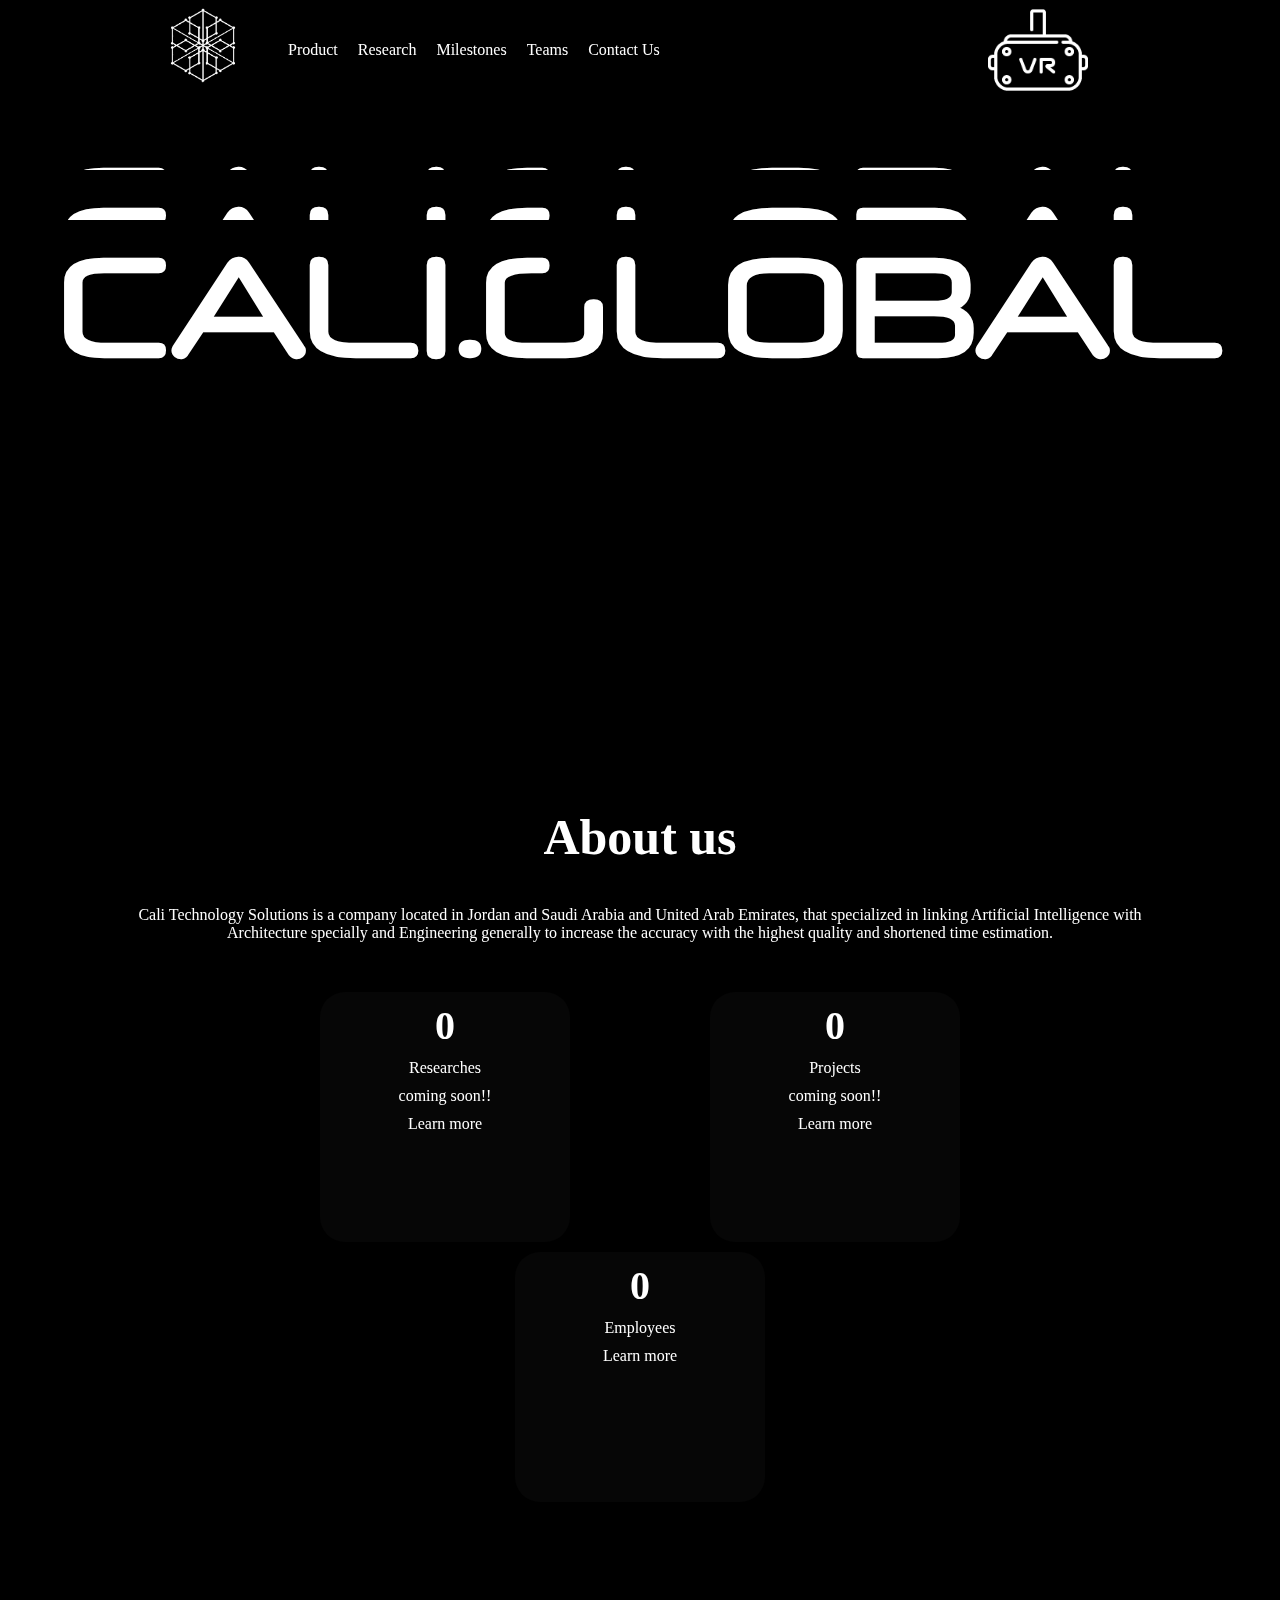
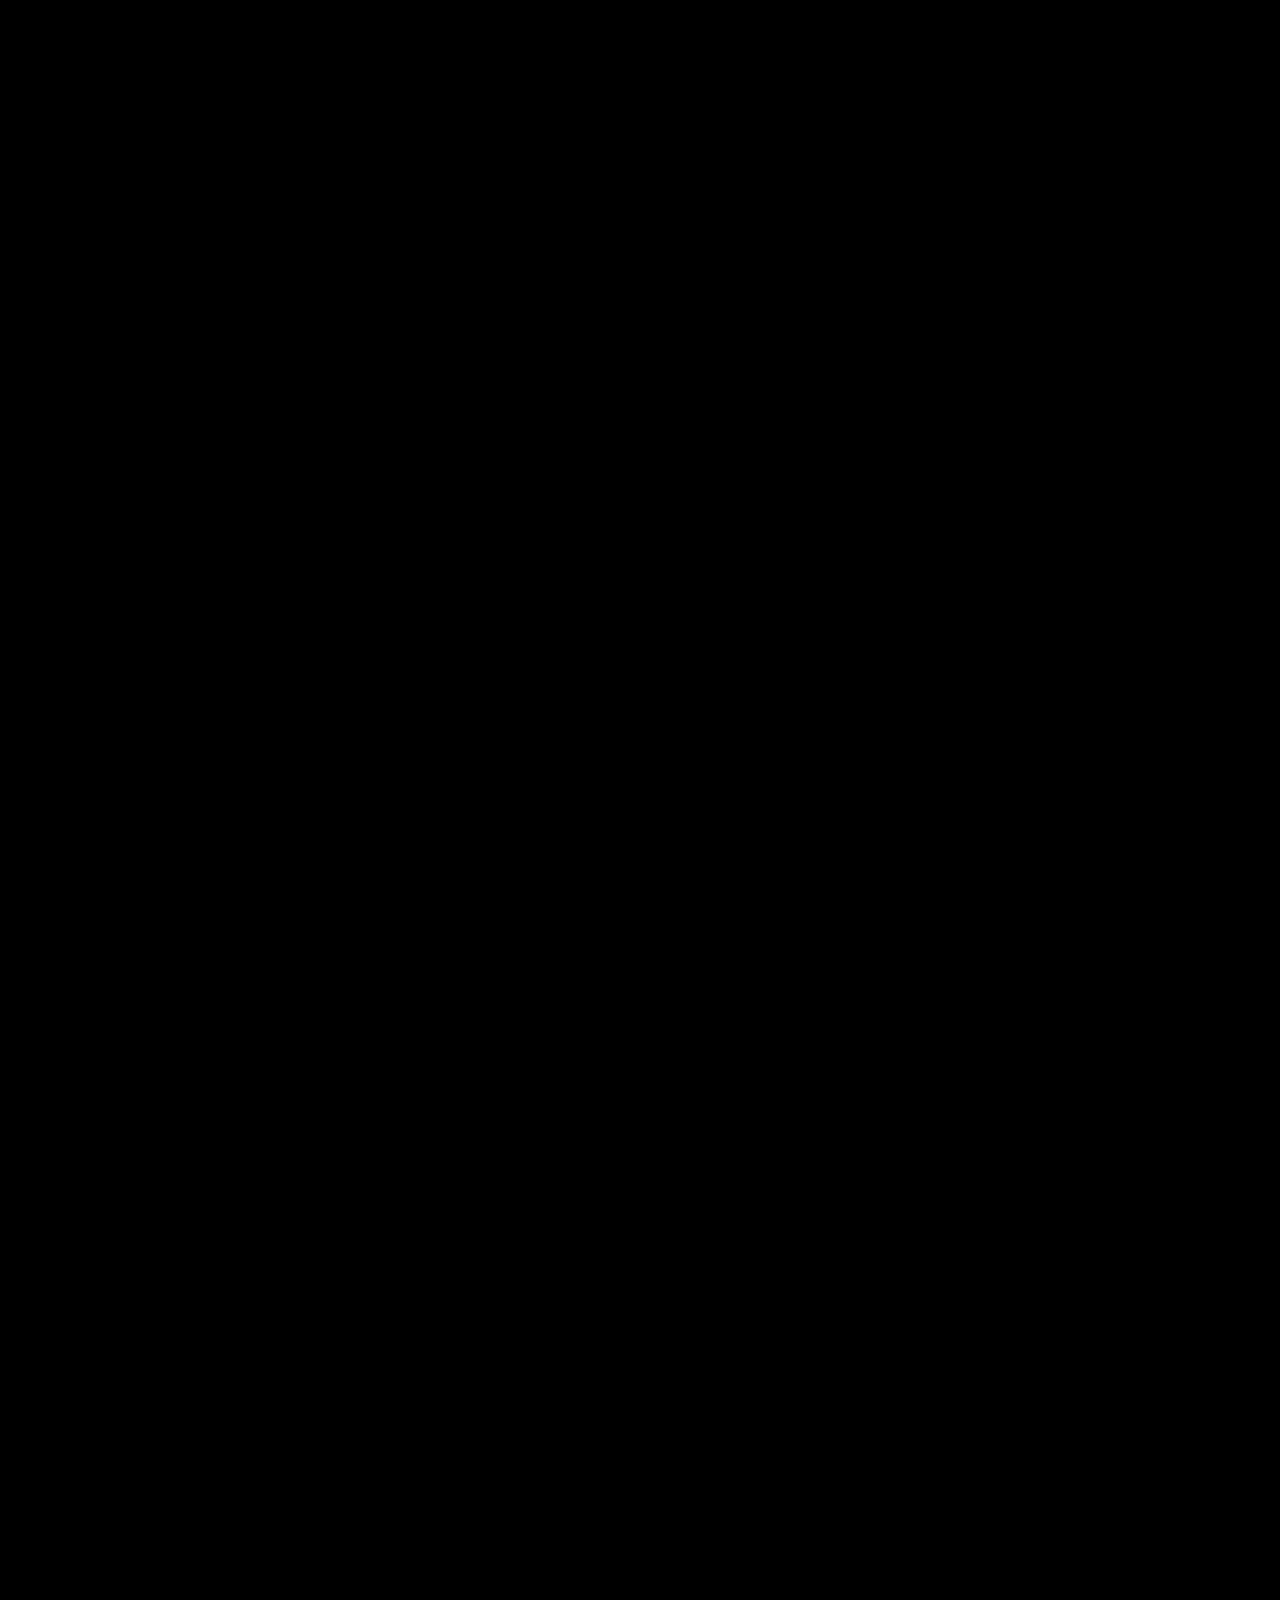
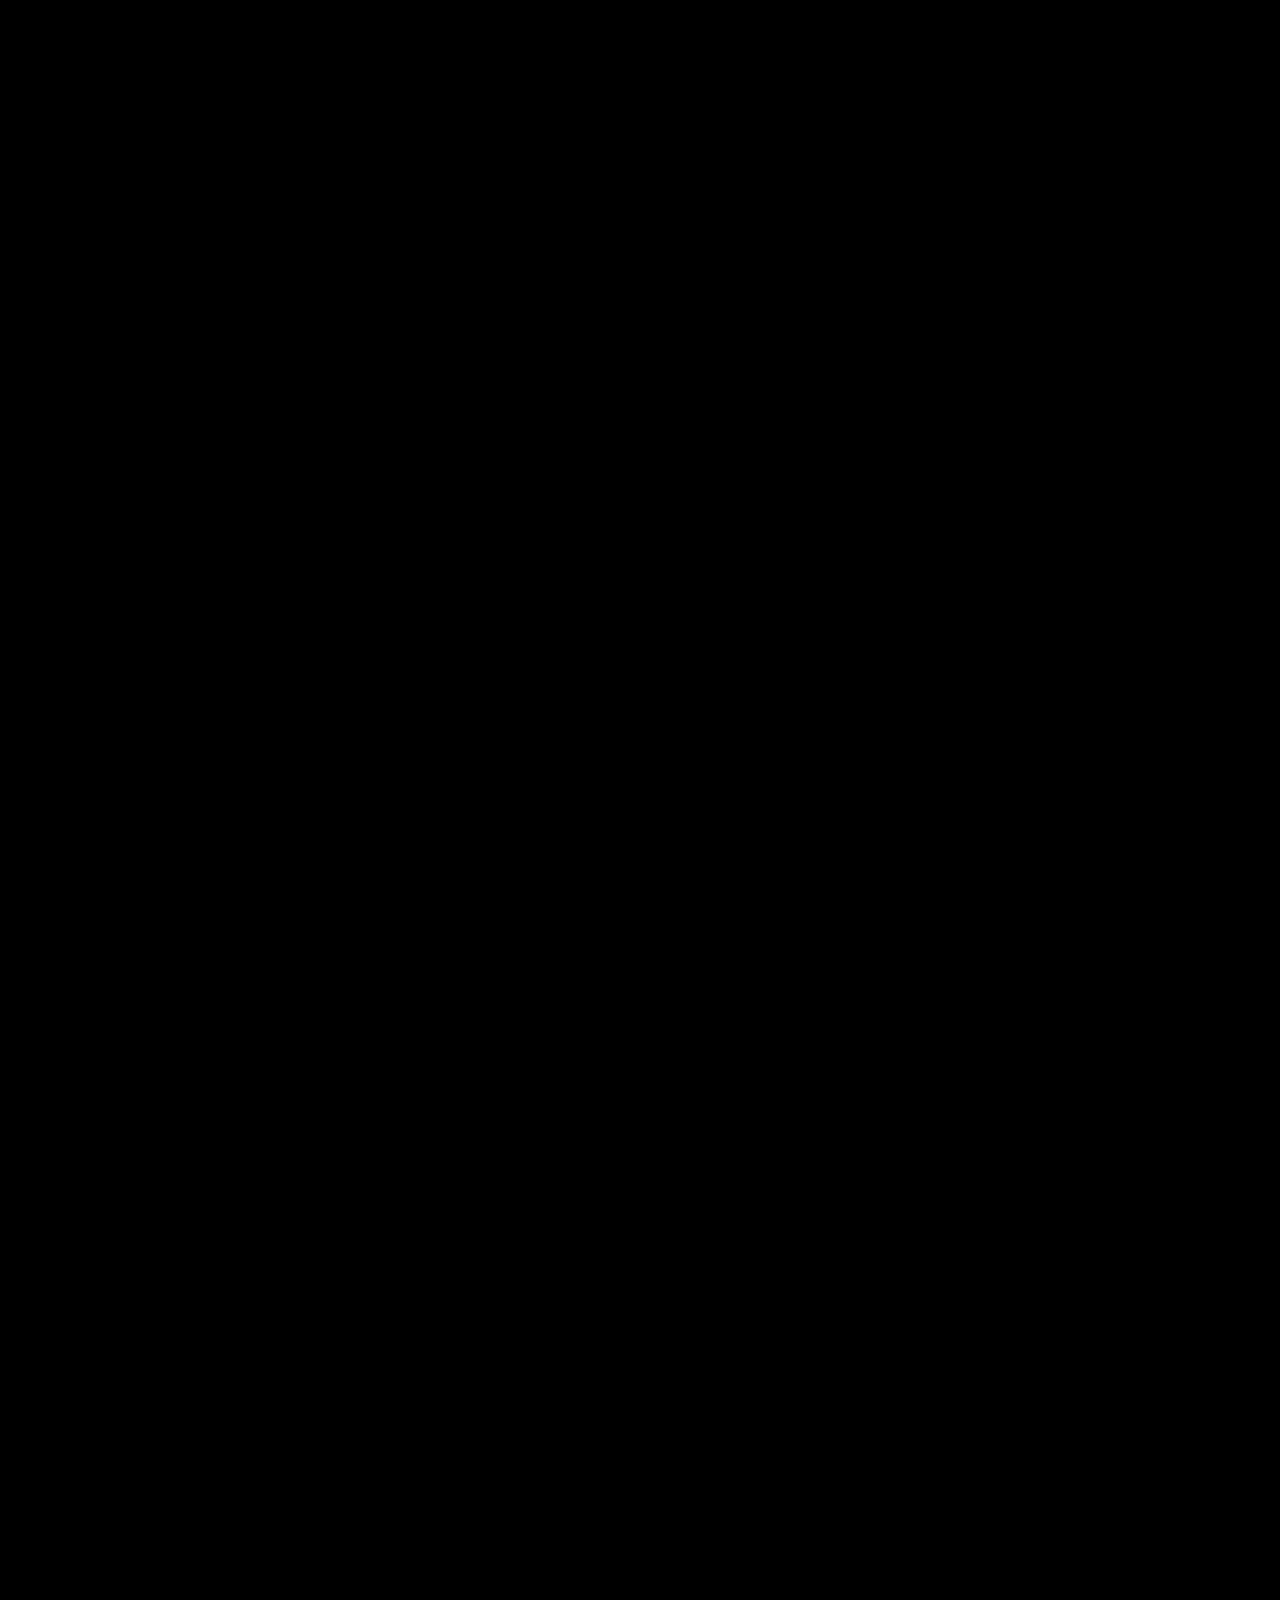
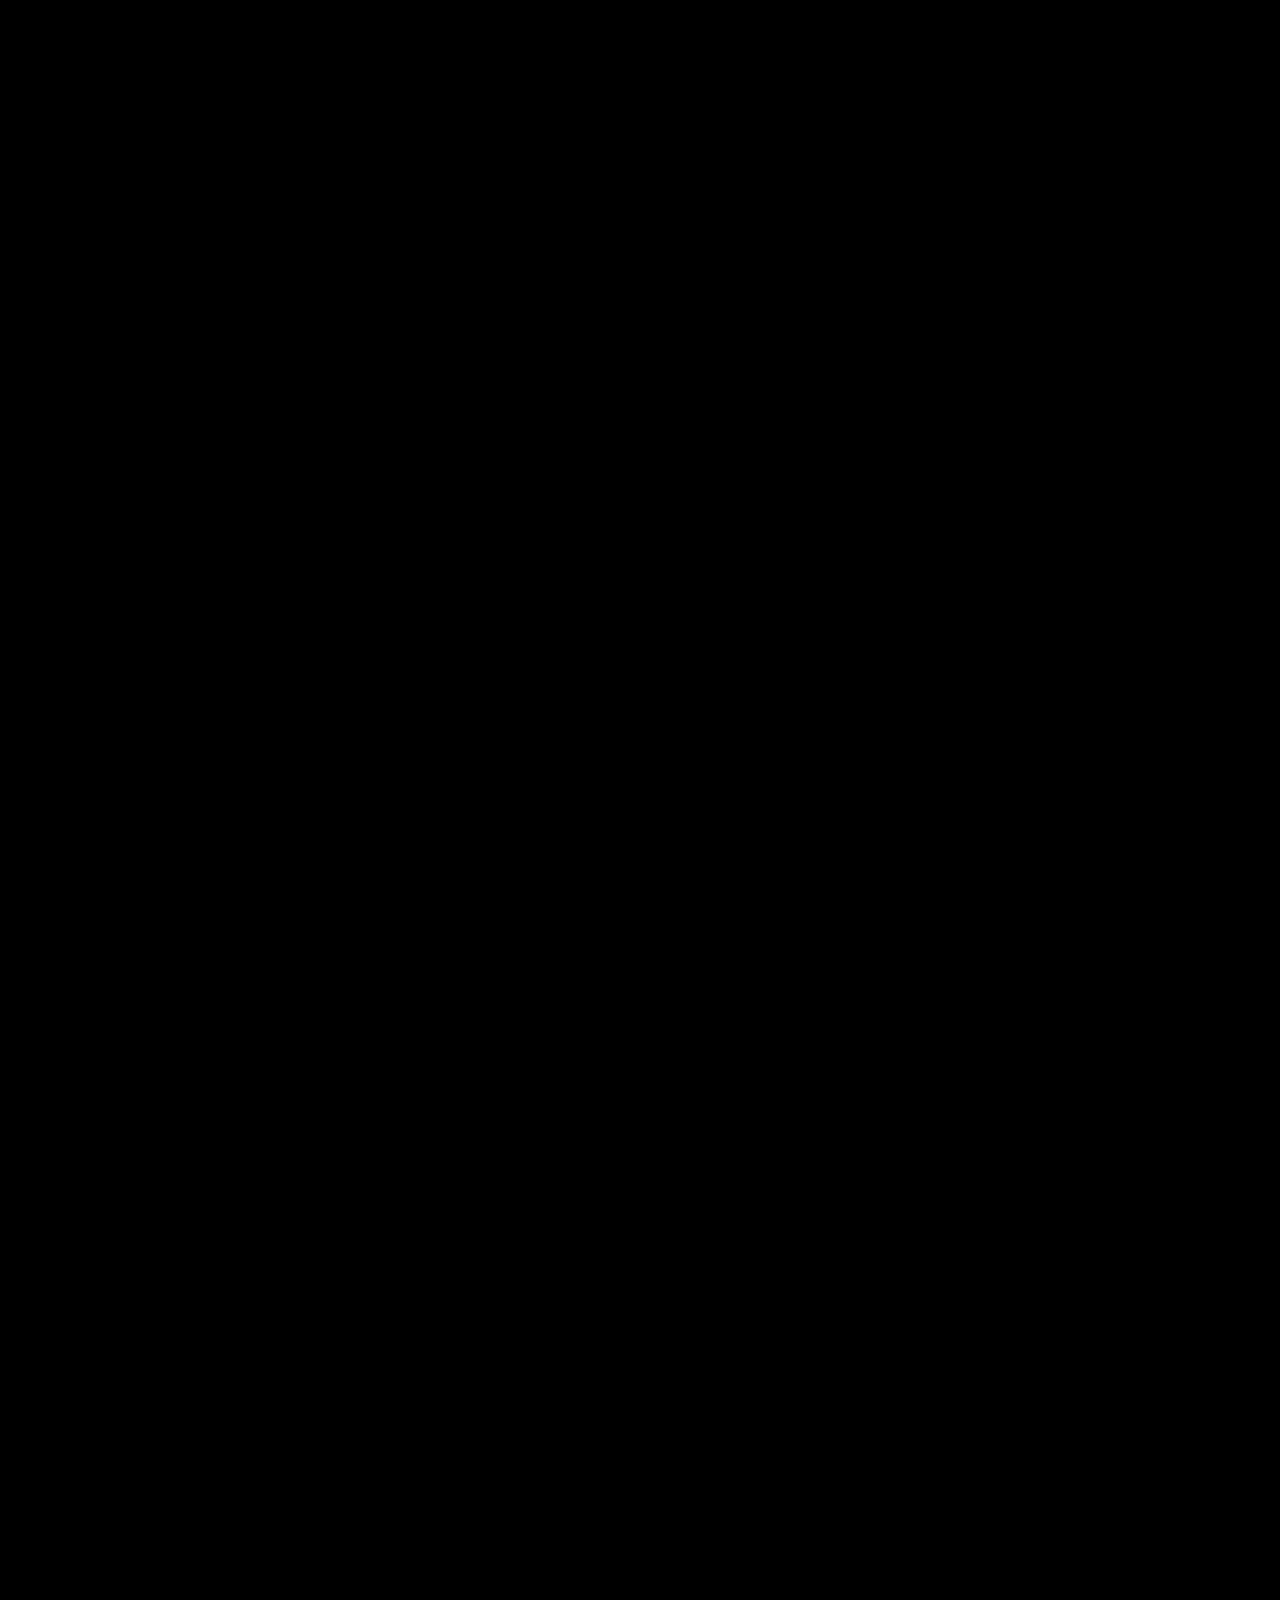
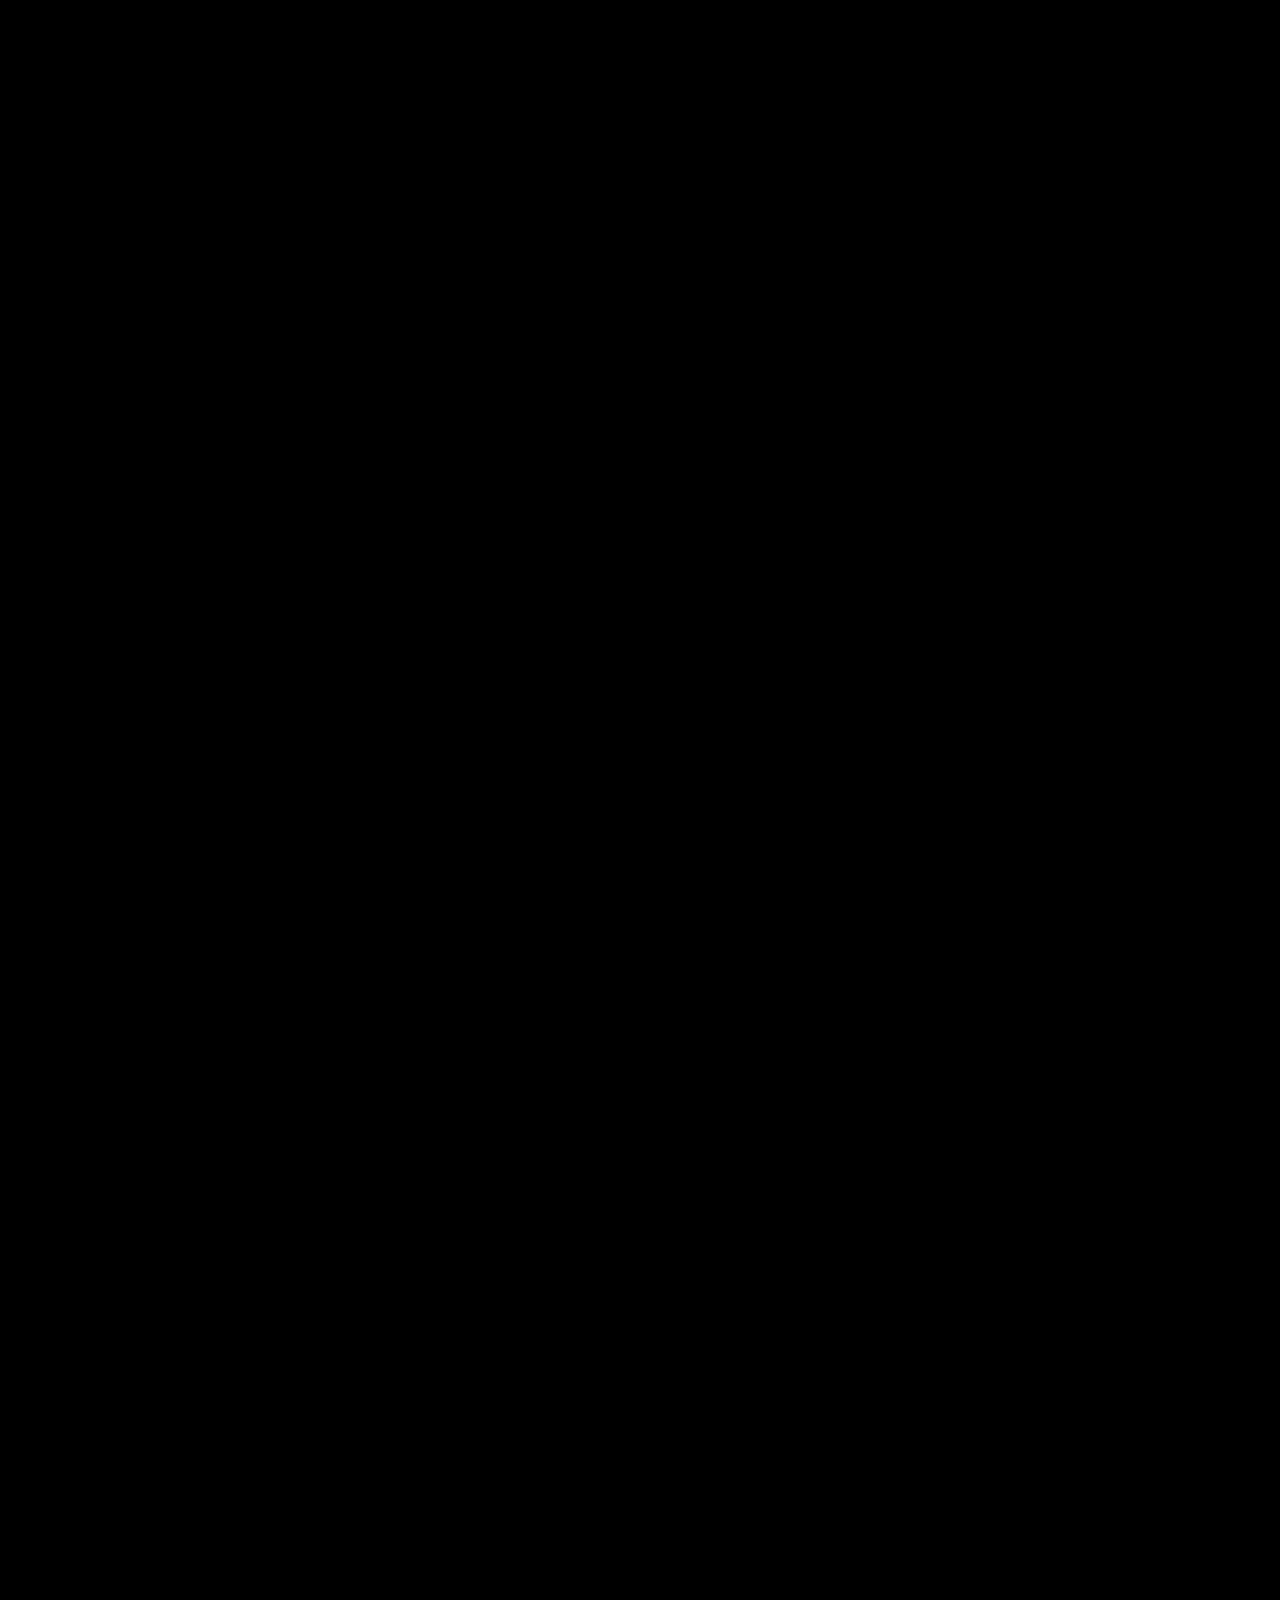
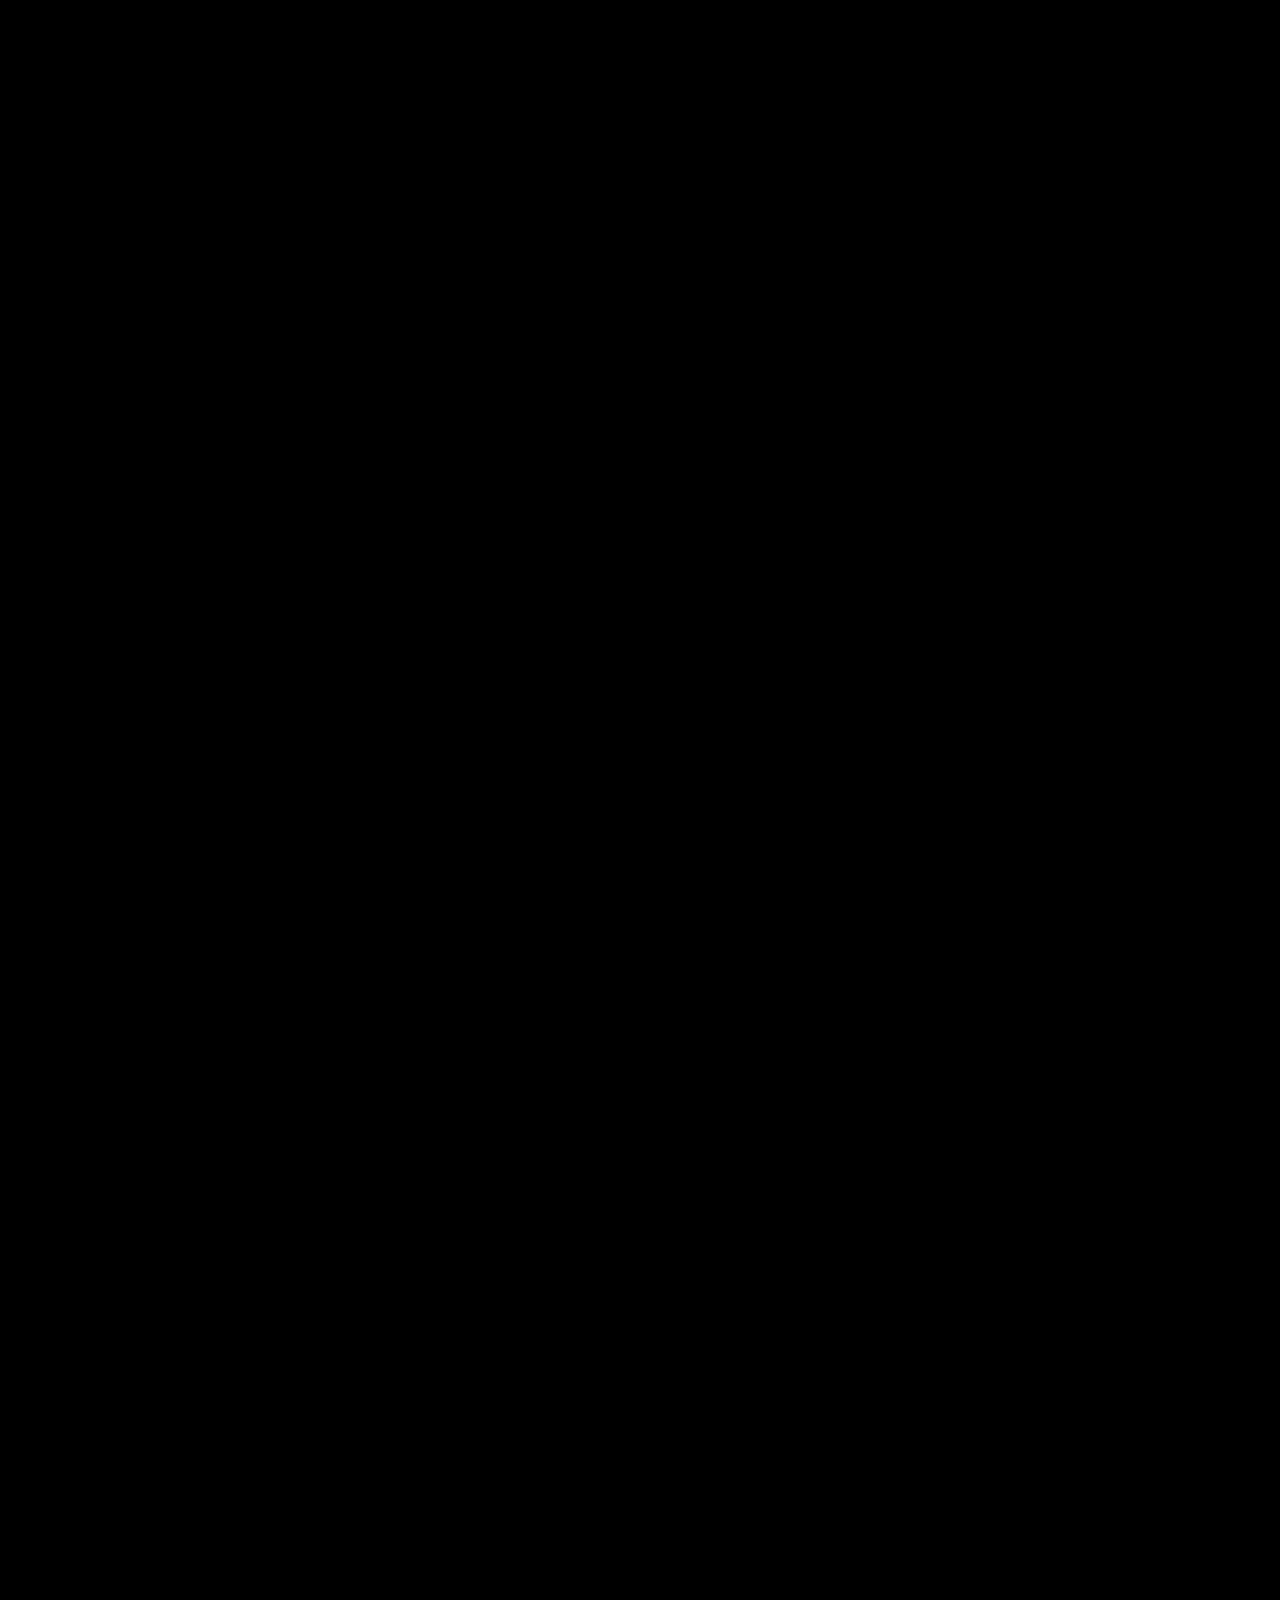
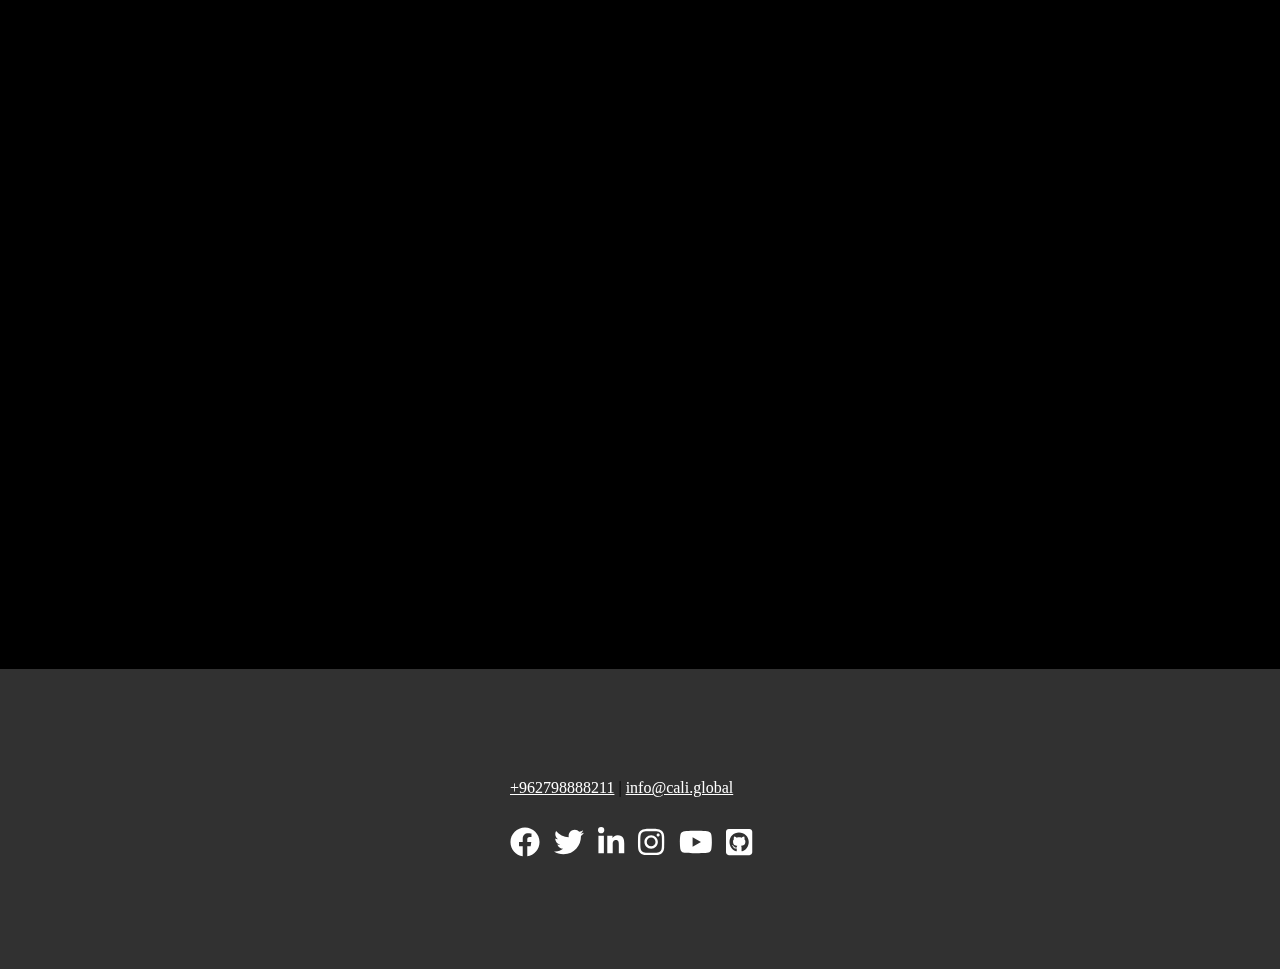
==== index.html @ 4dc80b82 "nav" ====
<!DOCTYPE html>
<html>
    <head>
        <link rel="icon" href="img/logo-icon.png" type="image/png">
        <title>cali</title>
        
        <meta charset="utf8">
	      <meta charset="utf8">
        <meta name="viewport" content="width=device-width, initial-scale=1.0">
        <meta name="author" content=" ahmed ezz">
        <style>

        </style>
        <link rel="stylesheet" href="font/all.min.css">
        <!-- <link rel="stylesheet" href="https://cdn.jsdelivr.net/npm/bootstrap@4.6.1/dist/css/bootstrap.min.css" integrity="sha384-zCbKRCUGaJDkqS1kPbPd7TveP5iyJE0EjAuZQTgFLD2ylzuqKfdKlfG/eSrtxUkn" crossorigin="anonymous"> -->
        <link rel="stylesheet" href="css/all.min.css">
        <link href="https://unpkg.com/aos@2.3.1/dist/aos.css" rel="stylesheet">
        <link rel="stylesheet" href="https://fonts.googleapis.com/css2?family=Material+Symbols+Outlined:opsz,wght,FILL,GRAD@48,700,1,0">  
        <link rel="stylesheet" href="neuropol.ttf">  
        <link rel="stylesheet" href="https://cdnjs.cloudflare.com/ajax/libs/font-awesome/6.2.0/css/all.min.css">  
    </head>
        <link rel="stylesheet" href="css/index.css">
        
    <body>
        <div class="background" data-aos="zoom-in"></div>
      <!-- ---------------nav------------------------->
      <div class="na " data-aos="fade-down">

            <nav class="nav " >
              <div class="loogo" id="loogo" style="float: left;"></div>
              
              <ul class="btn-nav">
                <span class="material-symbols-outlined menu" data-toggle="modal" data-target="#menu" >
                  menu
                </span>
                <li><a  class="btn-nav-text h-nav" href="#PRODUCTS"> Product</a></li>
                <li><a  class="btn-nav-text h-nav" href="R/inex.html">Research</a></li>
                <li><a  class="btn-nav-text h-nav" href="#Milestones">Milestones </a></li>
                <li><a  class="btn-nav-text h-nav" href="#teams">Teams</a></li>
                <li><a  class="btn-nav-text h-nav" href="#map">Contact Us</a></li>
              </ul>
                <a href="vr/vr.html" >
                    <div class="an-vr" >
                        <div class="vr"  style="float: left;"> </div>
                        <div class="an-vr2"><h2 class="an-vr-t">Virtual Company</h2></div>
                    </div>
                </a>
            </nav>
            
      </div>

      <div class="modal fade boximg" id="menu" tabindex="-1" aria-labelledby="exampleModalLabel" aria-hidden="true" style="position: fixed; width: 100%; height: 100%; top: 0; left: 0; z-index: 9999;">
        <div class="modal-dialog ">
        <div style="display: flex; align-items: center; width: 100%; " tabindex="-1" aria-labelledby="exampleModalLabel" aria-hidden="true">
          <div style="  list-style-type: none; padding: 10px; margin: auto; width: 50%;transform: translateY(100%); padding: 10px; -webkit-backdrop-filter: blur(5px);   backdrop-filter: blur(5px);" tabindex="-1" aria-labelledby="exampleModalLabel" aria-hidden="true">
            <li><a class="btn-nav-text" href="#PRODUCTS"> Product</a></li>
            <h3 style="opacity: 0;">.</h3>
            <li><a class="btn-nav-text" href="R/inex.html">Research</a></li>
            <h3 style="opacity: 0;">.</h3>
            <li><a class="btn-nav-text" href="#Milestones">Milestones </a></li>
            <h3 style="opacity: 0;">.</h3>
            <li><a class="btn-nav-text" href="#teams">Teams</a></li>
            <h3 style="opacity: 0;">.</h3>
            <li><a class="btn-nav-text" href="#map">Contact Us</a></li>
          </div>
        </div>
        </div>
      </div>
      <!-- ---------------nav----------------------- -->
      <section class="home" id="home">
        <div class="text" >
            <div class="text2" style="height: 30px; font-size: 140;" >
                <h1 class="font-cali" data-aos="fade-down">CALI.GLOBAL</h1>
            </div>
            <div class="text2" style="height: 40px;">
                <h1 class="font-cali" data-aos="fade-down">CALI.GLOBAL</h1>
            </div>
            <div class="text2" style="height: 50px;">
                <h1 class="font-cali" data-aos="fade-down">CALI.GLOBAL</h1>
            </div>
            <h1 class="font-cali" data-aos="fade-down" class="text-cali">CALI.GLOBAL</h1>

           
            
            
            
        </div>

        <div class="vid" data-aos="zoom-out">
            <video src="img/black intro.mp4" autoplay muted class="vid"></video>
            
        </div>

      </section>
      <!-- ---------home------------- -->
      <section class="About_us" id="About_us" data-aos="zoom-out">
        <div class="text_about">
            <h1>About us</h1>
            <p>Cali Technology Solutions is a company located in Jordan and Saudi Arabia and United Arab Emirates, that specialized in linking Artificial Intelligence with Architecture specially and Engineering generally to increase the accuracy with the highest quality and shortened time estimation.</p>
        </div>
        <div class="counters nums">
            <div class="counter">
                <h1 class="num" data-goal="5">0</h1>
                <p>Researches</p>
                <p>coming soon!!</p>
                <a href="R/inex.html">Learn more</a>
            </div>
            <div class="counter" style="margin: auto; " >
                <h1 class="num2" data-goal="26">0</h1>
                <p>Employees</p>
                <a href="#teams">Learn more</a>
            </div>
            <div class="counter right">
                <h1 class="num3" data-goal="16">0</h1>
                <p>Projects</p>
                <p>coming soon!!</p>
                <a href="#PRODUCTS">Learn more</a>
            </div>
        </div>
      </section>

        <!-- -----------about------------ -->

        <section class="PRODUCTS" id="PRODUCTS">
            <div class="product-text"  data-aos="fade-up">
                <h1>PRODUCTS</h1>
            </div>
                <a >
                    <button class="all-2 " data-aos="fade-right">

                        <div class="all-products">

                        <img src="img/AI Logo.png" alt="Avatar" class="image-hover" style="position: absolute; opacity: 0;">

                            <div class="container image-1">
                                <img src="img/AI Logo.png" alt="Avatar" class="image ">
                                <div class="overlay2">
                                   
                                </div>
                            </div>
                    </button>
                    <button class="all-2 " data-aos="fade-right">

                      <div class="all-products">

                      <img src="img/AI Logo.png" alt="Avatar" class="image-hover" style="position: absolute; opacity: 0;">
                          <div class="container image-2">
                              <img src="img/AVS Logo.png" alt="Avatar" class="image ">
                              <div class="overlay2">
                                  
                              </div>
                          </div>
                  </button>

                  <button class="all-2 " data-aos="fade-right">

                    <div class="all-products">

                    <img src="img/AI Logo.png" alt="Avatar" class="image-hover" style="position: absolute; opacity: 0;">
                        <div class="container image-3">
                            <img src="img/Mobile Application Logo.png" alt="Avatar" class="image ">
                            <div class="overlay2">
                                
                            </div>
                        </div>
                </button>

                <button class="all-2 " data-aos="fade-right">

                  <div class="all-products">

                  <img src="img/AI Logo.png" alt="Avatar" class="image-hover" style="position: absolute; opacity: 0;">
                      <div class="container image-4">
                          <img src="img/R&D Logo.png" alt="Avatar" class="image ">
                          <div class="overlay2">
                              
                          </div>
                      </div>
              </button>
                </a>
                <div style="padding-bottom: 300px;">
                    <div class="all " data-aos="fade-left">
                        <div class="all-products">
                            <img src="img/Mobile Application Logo.png" alt="Avatar" class="image-hover" style="position: absolute; opacity: 0   ;">

                            <div class="container container-2">
                                <img src="img/Mobile Application Logo.png" alt="Avatar" class="image">
                                <a href="mobile-app/index.html">
                                    <div class="overlay">
                                        <div class="text-PRODUCT">
                                            <img src="img/mobile-app-text.png" alt="Avatar" style="width: 100%; margin: auto; display: flex; align-items: flex-end">                                    </div>
                                    </div>
                                </a>
                            </div>

                            <div class="container container-1 h">
                                <img src="img/AI Logo.png" alt="Avatar" class="image">
                                <a href="Ai/index.html">
                                    <div class="overlay">
                                        <div class="text-PRODUCT">
                                            <img src="img/Ai-text (1).png" alt="Avatar" style="width: 100%; margin: auto; display: flex; align-items: flex-end">                                    </div>
                                    </div>
                                </a>
                            </div>

                            <div class="container container-3 h">
                                <img src="img/AVS Logo.png" alt="Avatar" class="image">
                                <a href="avs/index.html">
                                    <div class="overlay">
                                        <div class="text-PRODUCT">
                                            <img src="img/avs-text.png" alt="Avatar" style="width: 100%; margin: auto; display: flex; align-items: flex-end">                                    </div>
                                    </div>
                                </a>
                            </div>

                            <div class="container container-4 h">
                              <img src="img/R&D Logo.png" alt="Avatar" class="image">
                              <a href="R/inex.html">
                                  <div class="overlay">
                                      <div class="text-PRODUCT">
                                          <img src="img/R&D-text.png" alt="Avatar" style="width: 100%; margin: auto; display: flex; align-items: flex-end">                                    </div>
                                  </div>
                              </a>
                          </div>
                        </div>
                    </div>
                </div>
    
           
        </section>


        <div class="product-text"  data-aos="fade-up">
          <h1>Goals</h1>
        </div>
        <section class="goals" data-aos="fade-right">

          <img class="img-goal-1" src="img/goal.png" alt="" data-toggle="modal" data-target="#goals-1" >
          
          <img class="img-goal-2" src="img/goal (1).png" alt="" data-toggle="modal" data-target="#goals-2" >
         

          <img class="img-goal-3" src="img/target.png" alt="" data-toggle="modal" data-target="#goals" >
         

          <img class="img-goal-4" src="img/objective.png" alt="" data-toggle="modal" data-target="#goals" >
         

          <div class="text-goals">
            <div class="text-goal text-goal-1">
              <p style="padding: 10px;">
                Developing an outstanding AI-empowered real state, urban planning & CityVerse Solutions. 
              </p>   
            </div>
            <div class="text-goal text-goal-2">
              <p style="padding: 10px;">
                Continue on improving our AI Empowered BIM.AI: BIM system (Spider) specialized in generative design Automation & Structural analysis. 
              </p>
            </div>
            <div class="text-goal text-goal-3">
              <p style="padding: 10px;">
                Develop our AI-empowered ERP to service the broader economic sector and shift to a standard branded version that talks about the different needs of businesses.
              </p>
            </div>
            <div class="text-goal text-goal-4">
              <p style="padding: 10px;">
                Using Advanced Visualization Rendering to level up the realism in alternative realities (VR/AR/MR/XR).
              </p>
            </div>
          </div>
        </section>
        <div class="product-text"  data-aos="fade-up">
          <h1>Vision</h1>
        </div>
        <section class="vision" data-aos="fade-left">
          <img src="img/vision.png" alt="">
          <div>
            <p>
              To be the most prominent Virtual Technology Firm in The MENA region extending services to transformative business sectors. 
            </p>
          </div>
        </section>

        <div class="product-text" style="font-size: 20px; padding-bottom: 100px;"  data-aos="fade-up" id="Milestones">
          <h1>CALI Milestones</h1>
        </div>
        <section class="section" data-aos="fade-right">
          <img style="width: 80%;" src="img/wetransfer_manaseer-test-1-png_2023-02-08_1420/Cali Milestones.png">
<!-- 
          <div class="text-box text-box-1">
            <p style="padding: 10px;">Registration <br>
              29/12/2019 <br>
              HTU Incubation <br>
              Advanced Rendering <br>
              Data Collection <br>
              Spider Infrastructure</p>
          </div>
          <div class="text-box text-box-2">
            <p style="padding: 10px;">R&D <br>
              AR/MR Designing & Research <br>
              Plug In Integration Al <br>
              Build Specs Tech Team</p>
          </div>

          <div class="text-box text-box-3">
            <p style="padding: 10px;">Virtual Tours <br>
              Egypt Branch Established <br>
              GITEX Competition <br>
              Valuation And Perception</p>
          </div>
          <img class="img-s img-s-1" src="img/wetransfer_manaseer-test-1-png_2023-02-08_1420/manaseer test 1.png" alt=""  data-toggle="modal" data-target="#img-s-1" >
          <img class="img-s img-s-2" src="img/wetransfer_manaseer-test-1-png_2023-02-08_1420/manaseer test 2.png" alt="" data-toggle="modal" data-target="#img-s-4">
          <img class="img-b" src="img/wetransfer_manaseer-test-1-png_2023-02-08_1420/1.2.png" alt="">
          <img class="img-s img-s-3" src="img/wetransfer_manaseer-test-1-png_2023-02-08_1420/manaseer test 3.png" alt="" data-toggle="modal" data-target="#img-s-5">
          <img class="img-s img-s-4" src="img/wetransfer_manaseer-test-1-png_2023-02-08_1420/manaseer test 5.png" alt="" data-toggle="modal" data-target="#img-s-2">
          <img class="img-s img-s-5" src="img/wetransfer_manaseer-test-1-png_2023-02-08_1420/manaseer test 4.png" alt="" data-toggle="modal" data-target="#img-s-3">
          
          <div class="text-box text-box-4">
            <p style="padding: 10px;">R&D <br>
              AR/MR Designing & Research <br>
              Plug In Integration Al <br>
              Build Specs Tech Team</p>
          </div>

          <div class="text-box text-box-5">
            <p style="padding: 10px;">Virtual Tours <br>
              Egypt Branch Established <br>
              GITEX Competition <br>
              Valuation And Perception</p>
          </div> -->

        </section>
       
        <!-- <div class="modal fade boximg" id="img-s-1" tabindex="-1" aria-labelledby="exampleModalLabel" aria-hidden="true" style="position: fixed; width: 100%; height: 100%; top: 0; left: 0; z-index: 9999;">
          <div class="modal-dialog ">
          <div style="display: flex; align-items: center; width: 100%; " tabindex="-1" aria-labelledby="exampleModalLabel" aria-hidden="true">
            <div style="margin: auto; width: 50%;transform: translateY(200%); padding: 10px; -webkit-backdrop-filter: blur(5px);   backdrop-filter: blur(5px);" tabindex="-1" aria-labelledby="exampleModalLabel" aria-hidden="true">
                <p style="padding: 10px;">Registration <br>
                  29/12/2019 <br>
                  HTU Incubation <br>
                  Advanced Rendering <br>
                  Data Collection <br>
                  Spider Infrastructure</p>
                
            </div>
          </div>
          </div>
        </div>

        <div class="modal fade boximg" id="img-s-2" tabindex="-1" aria-labelledby="exampleModalLabel" aria-hidden="true" style="position: fixed; width: 100%; height: 100%; top: 0; left: 0; z-index: 9999;">
          <div class="modal-dialog ">
          <div style="display: flex; align-items: center; width: 100%; " tabindex="-1" aria-labelledby="exampleModalLabel" aria-hidden="true">
            <div style="margin: auto; width: 50%;transform: translateY(200%); padding: 10px; -webkit-backdrop-filter: blur(5px);   backdrop-filter: blur(5px);" tabindex="-1" aria-labelledby="exampleModalLabel" aria-hidden="true">
                <p style="padding: 10px;">Registration <br>
                  Establishing <br>
                  Render Studio <br>
                  Data Mining <br>
                  A.I Infrastructure</p>
                
            </div>
          </div>
          </div>
        </div>

        <div class="modal fade boximg" id="img-s-3" tabindex="-1" aria-labelledby="exampleModalLabel" aria-hidden="true" style="position: fixed; width: 100%; height: 100%; top: 0; left: 0; z-index: 9999;">
          <div class="modal-dialog ">
          <div style="display: flex; align-items: center; width: 100%; " tabindex="-1" aria-labelledby="exampleModalLabel" aria-hidden="true">
            <div style="margin: auto; width: 50%;transform: translateY(200%); padding: 10px; -webkit-backdrop-filter: blur(5px);   backdrop-filter: blur(5px);" tabindex="-1" aria-labelledby="exampleModalLabel" aria-hidden="true">
                <p style="padding: 10px;">R&D <br>
                  AR/MR Designing & Research <br>
                  Plug In Integration Al <br>
                  Build Specs Tech Team</p>
                
            </div>
          </div>
          </div>
        </div>

        <div class="modal fade boximg" id="img-s-4" tabindex="-1" aria-labelledby="exampleModalLabel" aria-hidden="true" style="position: fixed; width: 100%; height: 100%; top: 0; left: 0; z-index: 9999;">
          <div class="modal-dialog ">
          <div style="display: flex; align-items: center; width: 100%; " tabindex="-1" aria-labelledby="exampleModalLabel" aria-hidden="true">
            <div style="margin: auto; width: 50%;transform: translateY(200%); padding: 10px; -webkit-backdrop-filter: blur(5px);   backdrop-filter: blur(5px);" tabindex="-1" aria-labelledby="exampleModalLabel" aria-hidden="true">
                <p style="padding: 10px;">Advanced Virtual Reality <br>
                  Projects <br>
                  AR/MR Projection Data <br>
                  Local Social Activity <br>
                  BIM Infrastructure</p>
                
            </div>
          </div>
          </div>
        </div>

        <div class="modal fade boximg" id="img-s-5" tabindex="-1" aria-labelledby="exampleModalLabel" aria-hidden="true" style="position: fixed; width: 100%; height: 100%; top: 0; left: 0; z-index: 9999;">
          <div class="modal-dialog ">
          <div style="display: flex; align-items: center; width: 100%; " tabindex="-1" aria-labelledby="exampleModalLabel" aria-hidden="true">
            <div style="margin: auto; width: 50%;transform: translateY(200%); padding: 10px; -webkit-backdrop-filter: blur(5px);   backdrop-filter: blur(5px);" tabindex="-1" aria-labelledby="exampleModalLabel" aria-hidden="true">
                <p style="padding: 10px;">Virtual Tours <br>
                  Egypt Branch Established <br>
                  GITEX Competition <br>
                  Valuation And Perception</p>
                
            </div>
          </div>
          </div>
        </div> -->

        <div class="product-text" style="font-size: 20px; padding-bottom: 100px;" data-aos="fade-up">
          <h1>CALI Futuristic Milestones</h1>
        </div>
        <section class="section" data-aos="fade-left">
          <img style="width: 80%;" src="img/wetransfer_manaseer-test-1-png_2023-02-08_1420/Cali Futurestic Milestones.png">
<!--           
          <img class="img-s img-s-1" src="img/wetransfer_manaseer-test-1-png_2023-02-08_1420/1.png" alt="" data-toggle="modal" data-target="#img-s-6" >
          <img class="img-s img-s-2" src="img/wetransfer_manaseer-test-1-png_2023-02-08_1420/4.png" alt="" data-toggle="modal" data-target="#img-s-7">
          <img class="img-b" src="img/wetransfer_manaseer-test-1-png_2023-02-08_1420/1.1.png" alt="">
          <img class="img-s img-s-3" src="img/wetransfer_manaseer-test-1-png_2023-02-08_1420/5.png" alt="" data-toggle="modal" data-target="#img-s-8">
          <img class="img-s img-s-4" src="img/wetransfer_manaseer-test-1-png_2023-02-08_1420/2.png" alt="" data-toggle="modal" data-target="#img-s-9">
          <img class="img-s img-s-5" src="img/wetransfer_manaseer-test-1-png_2023-02-08_1420/3.png" alt="" data-toggle="modal" data-target="#img-s-10">
          

           -->

        </section>
<!-- 
        <div class="modal fade boximg" id="img-s-6" tabindex="-1" aria-labelledby="exampleModalLabel" aria-hidden="true" style="position: fixed; width: 100%; height: 100%; top: 0; left: 0; z-index: 9999;">
          <div class="modal-dialog ">
          <div style="display: flex; align-items: center; width: 100%; " tabindex="-1" aria-labelledby="exampleModalLabel" aria-hidden="true">
            <div style="margin: auto; width: 50%;transform: translateY(200%); padding: 10px; -webkit-backdrop-filter: blur(5px);   backdrop-filter: blur(5px);" tabindex="-1" aria-labelledby="exampleModalLabel" aria-hidden="true">
                <p style="padding: 10px;">Drones Al system <br> SPIDER Cloud Release ERP System w / Al <br> METACity Deployment Al Startups Incubation ( Cali )</p>
                
            </div>
          </div>
          </div>
        </div>

        <div class="modal fade boximg" id="img-s-7" tabindex="-1" aria-labelledby="exampleModalLabel" aria-hidden="true" style="position: fixed; width: 100%; height: 100%; top: 0; left: 0; z-index: 9999;">
          <div class="modal-dialog ">
          <div style="display: flex; align-items: center; width: 100%; " tabindex="-1" aria-labelledby="exampleModalLabel" aria-hidden="true">
            <div style="margin: auto; width: 50%;transform: translateY(200%); padding: 10px; -webkit-backdrop-filter: blur(5px);   backdrop-filter: blur(5px);" tabindex="-1" aria-labelledby="exampleModalLabel" aria-hidden="true">
                <p style="padding: 10px;">Worldwide Competition <br> Participating <br> Cryptocurrency Infrastructure ( CALI ) <br> Al Automation for Cali's <br> Products</p>
                
            </div>
          </div>
          </div>
        </div>

        <div class="modal fade boximg" id="img-s-8" tabindex="-1" aria-labelledby="exampleModalLabel" aria-hidden="true" style="position: fixed; width: 100%; height: 100%; top: 0; left: 0; z-index: 9999;">
          <div class="modal-dialog ">
          <div style="display: flex; align-items: center; width: 100%; " tabindex="-1" aria-labelledby="exampleModalLabel" aria-hidden="true">
            <div style="margin: auto; width: 50%;transform: translateY(200%); padding: 10px; -webkit-backdrop-filter: blur(5px);   backdrop-filter: blur(5px);" tabindex="-1" aria-labelledby="exampleModalLabel" aria-hidden="true">
                <p style="padding: 10px;">CALI Cryptocurrency <br> Deployment <br> Blockchain POS Deployment <br> Robotics [ Products - Hardware ] <br> Valuation & Perception <br> ( Series A )</p>
                
            </div>
          </div>
          </div>
        </div>

        <div class="modal fade boximg" id="img-s-9" tabindex="-1" aria-labelledby="exampleModalLabel" aria-hidden="true" style="position: fixed; width: 100%; height: 100%; top: 0; left: 0; z-index: 9999;">
          <div class="modal-dialog ">
          <div style="display: flex; align-items: center; width: 100%; " tabindex="-1" aria-labelledby="exampleModalLabel" aria-hidden="true">
            <div style="margin: auto; width: 50%;transform: translateY(200%); padding: 10px; -webkit-backdrop-filter: blur(5px);   backdrop-filter: blur(5px);" tabindex="-1" aria-labelledby="exampleModalLabel" aria-hidden="true">
                <p style="padding: 10px;">SPIDER ( BIM.AI ) [ LOD300] <br> ERP System Infrastructure <br> MetaCity Infrastructure <br> Riyadh Branch <br> B2G Tenders</p>
                
            </div>
          </div>
          </div>
        </div>

        <div class="modal fade boximg" id="img-s-10" tabindex="-1" aria-labelledby="exampleModalLabel" aria-hidden="true" style="position: fixed; width: 100%; height: 100%; top: 0; left: 0; z-index: 9999;">
          <div class="modal-dialog ">
          <div style="display: flex; align-items: center; width: 100%; " tabindex="-1" aria-labelledby="exampleModalLabel" aria-hidden="true">
            <div style="margin: auto; width: 50%;transform: translateY(200%); padding: 10px; -webkit-backdrop-filter: blur(5px);   backdrop-filter: blur(5px);" tabindex="-1" aria-labelledby="exampleModalLabel" aria-hidden="true">
                <p style="padding: 10px;">Robotics R & D <br> ML / DL Development <br> Blockchain Infrastructure <br> METACity Update v2.0</p>
                
            </div>
          </div>
          </div>
        </div> -->

        <section class="teams" id="teams">
            <div class="product-text" style="padding-bottom: 200px;"  data-aos="fade-up">
                <h1>Teams</h1>
            </div>
            

            <section class="team" data-aos="fade-right">
                <div class="div-img" style="background-image: url(img/TEAMS/black\ &\ white\ mashallah\ 1.jpg );" data-toggle="modal" data-target="#mashallah" ></div>
                <div class="div-img" style="background-image: url(img/TEAMS/abdulrahman.png);" data-toggle="modal" data-target="#abdulrahman" ></div>
                <div class="div-img" style="background-image: url(img/TEAMS/manaseer.jpg);"  data-toggle="modal" data-target="#manaseer" ></div>
                <div class="div-img" style="background-image: url(img/TEAMS/sam2.jpg.png);" data-toggle="modal" data-target="#sam2" ></div>
            </section>
            <div class="modal fade boximg" id="mashallah" tabindex="-1" aria-labelledby="exampleModalLabel" aria-hidden="true" style="position: fixed; width: 100%; height: 100%; top: 0; left: 0; z-index: 9999;">
                <div class="modal-dialog ">
                <div style="display: flex; align-items: center; width: 100%; " tabindex="-1" aria-labelledby="exampleModalLabel" aria-hidden="true">
                  <div style="margin: auto; width: 50%;transform: translateY(200%); padding: 10px; -webkit-backdrop-filter: blur(5px);   backdrop-filter: blur(5px);" tabindex="-1" aria-labelledby="exampleModalLabel" aria-hidden="true">
                      <h1 style="padding: 10px;">Ahmad AlMashalleh</h1>
                      <p style="padding: 10px;">CPO | Strategic Planner</p>
                      <p style="padding: 10px;">2013-2016 Area Sales Manager - Analytical instrumentation
                        2016 - 2020 Area Sales Manager - Robotics Design & STEAM Competition
                        2021 CEO - SAVIR</p>
                  </div>
                </div>
                </div>
              </div>
              <div class="modal fade boximg" id="abdulrahman" tabindex="-1" aria-labelledby="exampleModalLabel" aria-hidden="true" style="position: fixed; width: 100%; height: 100%; top: 0; left: 0; z-index: 9999;">
                <div class="modal-dialog ">
                <div style="display: flex; align-items: center; width: 100%; " tabindex="-1" aria-labelledby="exampleModalLabel" aria-hidden="true">
                  <div style="margin: auto; width: 50%;transform: translateY(200%); padding: 10px; -webkit-backdrop-filter: blur(5px);   backdrop-filter: blur(5px);" tabindex="-1" aria-labelledby="exampleModalLabel" aria-hidden="true">
                    <h1 style="padding: 10px;">Abdelrahman Aburas</h1>
                    <p style="padding: 10px;">CEO - Management Analyst</p>
                    <p style="padding: 10px;">2016 IDS Studio- Designer 
                      CALI Technology Solutions- Founder  </p>
                  </div>
                </div>
                </div>
              </div>
              <div class="modal fade boximg" id="manaseer" tabindex="-1" aria-labelledby="exampleModalLabel" aria-hidden="true" style="position: fixed; width: 100%; height: 100%; top: 0; left: 0; z-index: 9999;">
                <div class="modal-dialog ">
                <div style="display: flex; align-items: center; width: 100%; " tabindex="-1" aria-labelledby="exampleModalLabel" aria-hidden="true">
                  <div style="margin: auto; width: 50%;transform: translateY(200%); padding: 10px; -webkit-backdrop-filter: blur(5px);   backdrop-filter: blur(5px);" tabindex="-1" aria-labelledby="exampleModalLabel" aria-hidden="true">
                      <h1 style="padding: 10px;">MOHAMMED ALMANASEER</h1>
                      <p style="padding: 10px;">COO | BUSINESS ANALYST</p>
                      <p style="padding: 10px;">2017 ELITE ACADEMY - LECTURER 2018 AION LANDSCAPE - DIRECTOR 2018 VIRTUAL RENDER STUDIO - CPO CALI TECHNOLOGY SOLUTIONS - FOUNDER</p>
                  </div>
                </div>
                </div>
              </div>
              <div class="modal fade boximg" id="sam2" tabindex="-1" aria-labelledby="exampleModalLabel" aria-hidden="true" style="position: fixed; width: 100%; height: 100%; top: 0; left: 0; z-index: 9999;">
                <div class="modal-dialog ">
                <div style="display: flex; align-items: center; width: 100%; " tabindex="-1" aria-labelledby="exampleModalLabel" aria-hidden="true">
                  <div style="margin: auto; width: 50%;transform: translateY(200%); padding: 10px; -webkit-backdrop-filter: blur(5px);   backdrop-filter: blur(5px);" tabindex="-1" aria-labelledby="exampleModalLabel" aria-hidden="true">
                    <h1 style="padding: 10px;">Samer Rahmeh</h1>
                    <p style="padding: 10px;">CTO - Architect - ML Engineer</p>
                    <p style="padding: 10px;"> Alajou Group - SQL DB Dev.
                      Flux.io - Computational Analyst
                     IDDA - V.S Expert Elite
                     Unreal Engine - Dev. Supporter 
                     MDFT Europe - ML Specialist</p>
                  </div>
                </div>
                </div>
              </div>
            <section class="team" data-aos="fade-left">
                <div class="div-img" style="background-image: url(img/TEAMS/ahmed.jpeg);" data-toggle="modal" data-target="#ahmed" ></div>
                <div class="div-img" style="background-image: url(img/TEAMS/kazkaz2.jpg.png);" data-toggle="modal" data-target="#kazkaz2" ></div>
                <div class="div-img" style="background-image: url(img/TEAMS/mashal.jpg.png);" data-toggle="modal" data-target="#mashal" ></div>
                <div class="div-img" style="background-image: url(img/TEAMS/omar.jpg.png);" data-toggle="modal" data-target="#omar" ></div>
                <div class="div-img" style="background-image: url(img/TEAMS/islam.jpg.png);" data-toggle="modal" data-target="#islam" ></div>
            </section>
            <div class="modal fade boximg" id="ahmed" tabindex="-1" aria-labelledby="exampleModalLabel" aria-hidden="true" style="position: fixed; width: 100%; height: 100%; top: 0; left: 0; z-index: 9999;">
                <div class="modal-dialog ">
                <div style="display: flex; align-items: center; width: 100%; " tabindex="-1" aria-labelledby="exampleModalLabel" aria-hidden="true">
                  <div style="margin: auto; width: 50%;transform: translateY(200%); padding: 10px; -webkit-backdrop-filter: blur(5px);   backdrop-filter: blur(5px);" tabindex="-1" aria-labelledby="exampleModalLabel" aria-hidden="true">
                      <h1 style="padding: 10px;">ahmed AlMasoud</h1>
                      <p style="padding: 10px;">VFX, VX</p>
                  </div>
                </div>
                </div>
              </div>
              <div class="modal fade boximg" id="kazkaz2" tabindex="-1" aria-labelledby="exampleModalLabel" aria-hidden="true" style="position: fixed; width: 100%; height: 100%; top: 0; left: 0; z-index: 9999;">
                <div class="modal-dialog ">
                <div style="display: flex; align-items: center; width: 100%; " tabindex="-1" aria-labelledby="exampleModalLabel" aria-hidden="true">
                  <div style="margin: auto; width: 50%;transform: translateY(200%); padding: 10px; -webkit-backdrop-filter: blur(5px);   backdrop-filter: blur(5px);" tabindex="-1" aria-labelledby="exampleModalLabel" aria-hidden="true">
                    <h1 style="padding: 10px;">Abdalrhman Kazkaz</h1>
                    <p style="padding: 10px;">Team Leader - BIM Specialist</p>
                    <p style="padding: 10px;">Cali Technology Solutions -Team Leader - BIM Specialist 
                      2021 BIMTEC Consultancy - 3D BIM Architect
                      2018 Virtual Render Studio - 3D Modeler</p>
                  </div>
                </div>
                </div>
              </div>
              <div class="modal fade boximg" id="mashal" tabindex="-1" aria-labelledby="exampleModalLabel" aria-hidden="true" style="position: fixed; width: 100%; height: 100%; top: 0; left: 0; z-index: 9999;">
                <div class="modal-dialog ">
                <div style="display: flex; align-items: center; width: 100%; " tabindex="-1" aria-labelledby="exampleModalLabel" aria-hidden="true">
                  <div style="margin: auto; width: 50%;transform: translateY(200%); padding: 10px; -webkit-backdrop-filter: blur(5px);   backdrop-filter: blur(5px);" tabindex="-1" aria-labelledby="exampleModalLabel" aria-hidden="true">
                      <h1 style="padding: 10px;">Mohammed Mesh'al</h1>
                      <p style="padding: 10px;">Lead Artist - Game Developer</p>
                      <p style="padding: 10px;"></p>
                  </div>
                </div>
                </div>
              </div>
              <div class="modal fade boximg" id="omar" tabindex="-1" aria-labelledby="exampleModalLabel" aria-hidden="true" style="position: fixed; width: 100%; height: 100%; top: 0; left: 0; z-index: 9999;">
                <div class="modal-dialog ">
                <div style="display: flex; align-items: center; width: 100%; " tabindex="-1" aria-labelledby="exampleModalLabel" aria-hidden="true">
                  <div style="margin: auto; width: 50%;transform: translateY(200%); padding: 10px; -webkit-backdrop-filter: blur(5px);   backdrop-filter: blur(5px);" tabindex="-1" aria-labelledby="exampleModalLabel" aria-hidden="true">
                    <h1 style="padding: 10px;">Omar AlMasoud</h1>
                    <p style="padding: 10px;">Technical Team Leader</p>
                    <p style="padding: 10px;">Frontend Web Developer 2013 -2015
                      Motahedon Group
                      
                      Web Developer 2015-2017
                      emsn company
                      
                      Senior Software Developer 2017-2019
                      Innovation Technical Services Limited
                      
                      Senior Game Developer 2020-2022
                      Tech Amulets
                      
                      
                      Technical Team Leader 2022 - present
                      Cali Global</p>
                  </div>
                </div>
                </div>
              </div>
              <div class="modal fade boximg" id="abdullah2" tabindex="-1" aria-labelledby="exampleModalLabel" aria-hidden="true" style="position: fixed; width: 100%; height: 100%; top: 0; left: 0; z-index: 9999;">
                <div class="modal-dialog ">
                <div style="display: flex; align-items: center; width: 100%; " tabindex="-1" aria-labelledby="exampleModalLabel" aria-hidden="true">
                  <div style="margin: auto; width: 50%;transform: translateY(200%); padding: 10px; -webkit-backdrop-filter: blur(5px);   backdrop-filter: blur(5px);" tabindex="-1" aria-labelledby="exampleModalLabel" aria-hidden="true">
                    <h1 style="padding: 10px;">Abdallah Aldarbi</h1>
                    <p style="padding: 10px;">Game Developer</p>
                    <p style="padding: 10px;">Cali technology Solutions-lead developer -present 
                      Claw studio- programmer and level design optimization unreal engine 2021
                      Freelance game developer unreal engine 2018 
                      Integrated solutions-software developer 2019</p>
                    </div>
                  </div>
                </div>
                </div>
              </div>
            <section class="team" data-aos="fade-right">
                <div class="div-img" style="background-image: url(img/TEAMS/dr_mohammad.jpg.png);" data-toggle="modal" data-target="#dr_mohammad" ></div>
                <div class="div-img" style="background-image: url(img/TEAMS/abdullah2.jpg.png);" data-toggle="modal" data-target="#abdullah2" ></div>
                <div class="div-img" style="background-image: url(img/TEAMS/tulba.jpg.png);" data-toggle="modal" data-target="#tulba" ></div>
                <div class="div-img" style="background-image: url(img/TEAMS/ali.jpg.png);" data-toggle="modal" data-target="#ali" ></div>
                <div class="div-img" style="background-image: url(img/TEAMS/AHMAD\ EZZ.JPG.png);" data-toggle="modal" data-target="#EZZ" ></div>
            </section>
            <div class="modal fade boximg" id="dr_mohammad" tabindex="-1" aria-labelledby="exampleModalLabel" aria-hidden="true" style="position: fixed; width: 100%; height: 100%; top: 0; left: 0; z-index: 9999;">
                <div class="modal-dialog ">
                <div style="display: flex; align-items: center; width: 100%; " tabindex="-1" aria-labelledby="exampleModalLabel" aria-hidden="true">
                  <div style="margin: auto; width: 50%;transform: translateY(200%); padding: 10px;  -webkit-backdrop-filter: blur(5px);   backdrop-filter: blur(5px);" tabindex="-1" aria-labelledby="exampleModalLabel" aria-hidden="true">
                    <h1 style="padding: 10px;">mohamad el gazar</h1>
                    <p style="padding: 10px;">software developer</p>
                    <p style="padding: 10px;">Unreal engine developer at AV architecture 4/2020 - 6/2021
                      Unreal engine developer,Unreal Engine Environmental Artist and character design at Pulse animation 3/2019 - 6/2022
                     Unreal engine game Developer at Savir from 6/2022 - Now</p>
                  </div>
                </div>
                </div>
              </div>
              <div class="modal fade boximg" id="islam" tabindex="-1" aria-labelledby="exampleModalLabel" aria-hidden="true" style="position: fixed; width: 100%; height: 100%; top: 0; left: 0; z-index: 9999;">
                <div class="modal-dialog ">
                <div style="display: flex; align-items: center; width: 100%; " tabindex="-1" aria-labelledby="exampleModalLabel" aria-hidden="true">
                  <div style="margin: auto; width: 50%;transform: translateY(200%); padding: 10px; -webkit-backdrop-filter: blur(5px);   backdrop-filter: blur(5px);" tabindex="-1" aria-labelledby="exampleModalLabel" aria-hidden="true">
                    <h1 style="padding: 10px;">Islam</h1>
                    <p style="padding: 10px;">lead developer -present</p>
                    <p style="padding: 10px;">Cali technology solutions - software developer
                      2019 Al-Qaswaa industries - IT Engineer
                      2016 GreenLand - Electrical Engineer</p>
                  </div>
                </div>
                </div>
              </div>
              <div class="modal fade boximg" id="tulba" tabindex="-1" aria-labelledby="exampleModalLabel" aria-hidden="true" style="position: fixed; width: 100%; height: 100%; top: 0; left: 0; z-index: 9999;">
                <div class="modal-dialog ">
                <div style="display: flex; align-items: center; width: 100%; " tabindex="-1" aria-labelledby="exampleModalLabel" aria-hidden="true">
                  <div style="margin: auto; width: 50%;transform: translateY(200%); padding: 10px; -webkit-backdrop-filter: blur(5px);   backdrop-filter: blur(5px);" tabindex="-1" aria-labelledby="exampleModalLabel" aria-hidden="true">
                    <h1 style="padding: 10px;">Abdelrahmen Tolba</h1>
                    <p style="padding: 10px;">Unreal Engine Developer</p>
                    <p style="padding: 10px;">Cali Technology Solutions - Unreal Engine Developer .
                      - Freelancing - Front end web developer 2019.</p>
                  </div>
                </div>
                </div>
              </div>
              <div class="modal fade boximg" id="ali" tabindex="-1" aria-labelledby="exampleModalLabel" aria-hidden="true" style="position: fixed; width: 100%; height: 100%; top: 0; left: 0; z-index: 9999;">
                <div class="modal-dialog ">
                <div style="display: flex; align-items: center; width: 100%; " tabindex="-1" aria-labelledby="exampleModalLabel" aria-hidden="true">
                  <div style="margin: auto; width: 50%;transform: translateY(200%); padding: 10px; -webkit-backdrop-filter: blur(5px);   backdrop-filter: blur(5px);" tabindex="-1" aria-labelledby="exampleModalLabel" aria-hidden="true">
                    <h1>Aly Barakat</h1>
                    <p>Junior Game Developer</p>
                    <p>Cali Technology Solutions - Junior Game Developer (current)
                      Diving Hurghada - Contract Game Programmer (4/2022 - 6/2022)
                      Egyptian Armed Forces Engineering Authority - IT Specialist (1/2020 - 3/2021)
                      Gamers Lounge - Content Creator (4/2019 - 6/2019)
                      Insomnia Egypt Gaming Festival - Event Organizer (10/2018)
                      Inferno Game Zone - Professional Gamer (5/2018 - 9/2018)
                      ArabHardware - Game Tester (7/2018)
                      Slice n Dice Gaming - Professional Gamer (12/2017 - 5/2018)
                      Anubis Gaming - Professional Gamer (9/2016 - 9/2017)</p>
                  </div>
                </div>
                </div>
              </div>
              <div class="modal fade boximg" id="EZZ" tabindex="-1" aria-labelledby="exampleModalLabel" aria-hidden="true" style="position: fixed; width: 100%; height: 100%; top: 0; left: 0; z-index: 9999;">
                <div class="modal-dialog ">
                <div style="display: flex; align-items: center; width: 100%; " tabindex="-1" aria-labelledby="exampleModalLabel" aria-hidden="true">
                  <div style="margin: auto; width: 50%;transform: translateY(200%); padding: 10px; -webkit-backdrop-filter: blur(5px);   backdrop-filter: blur(5px);" tabindex="-1" aria-labelledby="exampleModalLabel" aria-hidden="true">
                    <h1 style="padding: 10px;">ahmed ezz</h1>
                    <p style="padding: 10px;"> Front end web developer</p>
                    </div>
                  </div>
                </div>
                </div>
              </div>
            <section class="team" data-aos="fade-left">
                <div class="div-img" style="background-image: url(img/TEAMS/youstina.jpg.png);" data-toggle="modal" data-target="#youstina" ></div>
                <div class="div-img" style="background-image: url(img/TEAMS/Black\ _\ White\ Marwa.jpg);" data-toggle="modal" data-target="#Marwa" ></div>
                <div class="div-img" style="background-image: url(img/TEAMS/Black\ _\ White\ Asem.jpg);" data-toggle="modal" data-target="#Asem" ></div>
                <div class="div-img" style="background-image: url(img/TEAMS/Black\ _\ White\ Anood.jpg);" data-toggle="modal" data-target="#Anood" ></div>
                <div class="div-img" style="background-image: url(img/TEAMS/Black\ _\ White\ Adnan\ 2.jpg);" data-toggle="modal" data-target="#Adnan" ></div>
            </section>
            <div class="modal fade boximg" id="youstina" tabindex="-1" aria-labelledby="exampleModalLabel" aria-hidden="true" style="position: fixed; width: 100%; height: 100%; top: 0; left: 0; z-index: 9999;">
                <div class="modal-dialog ">
                <div style="display: flex; align-items: center; width: 100%; " tabindex="-1" aria-labelledby="exampleModalLabel" aria-hidden="true">
                  <div style="margin: auto; width: 50%;transform: translateY(200%); padding: 10px; -webkit-backdrop-filter: blur(5px);   backdrop-filter: blur(5px);" tabindex="-1" aria-labelledby="exampleModalLabel" aria-hidden="true">
                    <h1 style="padding: 10px;">Youstina Sameh Masry</h1>
                      <p style="padding: 10px;">Environment Artist</p>
                      <p style="padding: 10px;">Cali Technology Solutions - Environment Artist - 2022
                        ITI ( information technology institute ) 9 months professional diploma - interactive media and game art track - 2021
                        Freelance illustrator - 2020</p>
                  </div>
                </div>
                </div>
              </div>
              <div class="modal fade boximg" id="Marwa" tabindex="-1" aria-labelledby="exampleModalLabel" aria-hidden="true" style="position: fixed; width: 100%; height: 100%; top: 0; left: 0; z-index: 9999;">
                <div class="modal-dialog ">
                <div style="display: flex; align-items: center; width: 100%; " tabindex="-1" aria-labelledby="exampleModalLabel" aria-hidden="true">
                  <div style="margin: auto; width: 50%;transform: translateY(200%); padding: 10px; -webkit-backdrop-filter: blur(5px);   backdrop-filter: blur(5px);" tabindex="-1" aria-labelledby="exampleModalLabel" aria-hidden="true">
                    <h1 style="padding: 10px;">MARWA EMAD</h1>
                    <p style="padding: 10px;">Training Leader</p>
                  </div>
                </div>
                </div>
              </div>
              <div class="modal fade boximg" id="Asem" tabindex="-1" aria-labelledby="exampleModalLabel" aria-hidden="true" style="position: fixed; width: 100%; height: 100%; top: 0; left: 0; z-index: 9999;">
                <div class="modal-dialog ">
                <div style="display: flex; align-items: center; width: 100%; " tabindex="-1" aria-labelledby="exampleModalLabel" aria-hidden="true">
                  <div style="margin: auto; width: 50%;transform: translateY(200%); padding: 10px; -webkit-backdrop-filter: blur(5px);   backdrop-filter: blur(5px);" tabindex="-1" aria-labelledby="exampleModalLabel" aria-hidden="true">
                    <h1 style="padding: 10px;">ASEM ORAN</h1>
                    <p style="padding: 10px;">Research leader</p>
                  </div>
                </div>
                </div>
              </div>
              <div class="modal fade boximg" id="Anood" tabindex="-1" aria-labelledby="exampleModalLabel" aria-hidden="true" style="position: fixed; width: 100%; height: 100%; top: 0; left: 0; z-index: 9999;">
                <div class="modal-dialog ">
                <div style="display: flex; align-items: center; width: 100%; " tabindex="-1" aria-labelledby="exampleModalLabel" aria-hidden="true">
                  <div style="margin: auto; width: 50%;transform: translateY(200%); padding: 10px; -webkit-backdrop-filter: blur(5px);   backdrop-filter: blur(5px);" tabindex="-1" aria-labelledby="exampleModalLabel" aria-hidden="true">
                    <h1 style="padding: 10px;">ANOOD ASSAF</h1>
                    <p style="padding: 10px;">ARCHITECT RESEARCHER</p>
                  </div>
                </div>
                </div>
              </div>
              <div class="modal fade boximg" id="Adnan" tabindex="-1" aria-labelledby="exampleModalLabel" aria-hidden="true" style="position: fixed; width: 100%; height: 100%; top: 0; left: 0; z-index: 9999;">
                <div class="modal-dialog ">
                <div style="display: flex; align-items: center; width: 100%; " tabindex="-1" aria-labelledby="exampleModalLabel" aria-hidden="true">
                  <div style="margin: auto; width: 50%;transform: translateY(200%); padding: 10px; -webkit-backdrop-filter: blur(5px);   backdrop-filter: blur(5px);" tabindex="-1" aria-labelledby="exampleModalLabel" aria-hidden="true">
                    <h1 style="padding: 10px;">ADNAN ALNABELSI</h1>
                    <p style="padding: 10px;">ARCHITECT RESEARCHER</p>
                    </div>
                  </div>
                </div>
                </div>
              </div>
            <section class="team" data-aos="fade-right">
                <div class="div-img" style="background-image: url(img/TEAMS/Black\ _\ White\ Omayma\ scale\ edited.jpg);" data-toggle="modal" data-target="#Omayma" ></div>
                <div class="div-img" style="background-image: url(img/TEAMS/Black\ _\ White\ Odai.jpg);" data-toggle="modal" data-target="#Odai" ></div>
                <div class="div-img" style="background-image: url(img/TEAMS/Black\ _\ White\ Toqa.jpg);" data-toggle="modal" data-target="#Toqa" ></div>
                <div class="div-img" style="background-image: url(img/TEAMS/Black\ _\ White\ Shadi.jpg);" data-toggle="modal" data-target="#Shadi" ></div>
                <div class="div-img" style="background-image: url(img/TEAMS/Black\ _\ White\ Sahar.png);" data-toggle="modal" data-target="#Sahar" ></div>
            </section>
            <div class="modal fade boximg" id="Omayma" tabindex="-1" aria-labelledby="exampleModalLabel" aria-hidden="true" style="position: fixed; width: 100%; height: 100%; top: 0; left: 0; z-index: 9999;">
                <div class="modal-dialog ">
                <div style="display: flex; align-items: center; width: 100%; " tabindex="-1" aria-labelledby="exampleModalLabel" aria-hidden="true">
                  <div style="margin: auto; width: 50%;transform: translateY(200%); padding: 10px; -webkit-backdrop-filter: blur(5px);   backdrop-filter: blur(5px);" tabindex="-1" aria-labelledby="exampleModalLabel" aria-hidden="true">
                    <h1 style="padding: 10px;">OMAIMA DWEKAT</h1>
                    <p style="padding: 10px;">ARCHITECT RESEARCHER</p>
                  </div>
                </div>
                </div>
              </div>
              <div class="modal fade boximg" id="Odai" tabindex="-1" aria-labelledby="exampleModalLabel" aria-hidden="true" style="position: fixed; width: 100%; height: 100%; top: 0; left: 0; z-index: 9999;">
                <div class="modal-dialog ">
                <div style="display: flex; align-items: center; width: 100%; " tabindex="-1" aria-labelledby="exampleModalLabel" aria-hidden="true">
                  <div style="margin: auto; width: 50%;transform: translateY(200%); padding: 10px; -webkit-backdrop-filter: blur(5px);   backdrop-filter: blur(5px);" tabindex="-1" aria-labelledby="exampleModalLabel" aria-hidden="true">
                    <h1 style="padding: 10px;">ODAI OTOOM</h1>
                    <p style="padding: 10px;">AR\MR DEVELOPER</p>
                  </div>
                </div>
                </div>
              </div>
              <div class="modal fade boximg" id="Toqa" tabindex="-1" aria-labelledby="exampleModalLabel" aria-hidden="true" style="position: fixed; width: 100%; height: 100%; top: 0; left: 0; z-index: 9999;">
                <div class="modal-dialog ">
                <div style="display: flex; align-items: center; width: 100%; " tabindex="-1" aria-labelledby="exampleModalLabel" aria-hidden="true">
                  <div style="margin: auto; width: 50%;transform: translateY(200%); padding: 10px; -webkit-backdrop-filter: blur(5px);   backdrop-filter: blur(5px);" tabindex="-1" aria-labelledby="exampleModalLabel" aria-hidden="true">
                    <h1 style="padding: 10px;">TUQA AHMAD</h1>
                    <p style="padding: 10px;">ARCHITECT RESEARCHER</p>
                  </div>
                </div>
                </div>
              </div>
              <div class="modal fade boximg" id="Shadi" tabindex="-1" aria-labelledby="exampleModalLabel" aria-hidden="true" style="position: fixed; width: 100%; height: 100%; top: 0; left: 0; z-index: 9999;">
                <div class="modal-dialog ">
                <div style="display: flex; align-items: center; width: 100%; " tabindex="-1" aria-labelledby="exampleModalLabel" aria-hidden="true">
                  <div style="margin: auto; width: 50%;transform: translateY(200%); padding: 10px; -webkit-backdrop-filter: blur(5px);   backdrop-filter: blur(5px);" tabindex="-1" aria-labelledby="exampleModalLabel" aria-hidden="true">
                    <h1 style="padding: 10px;">SHADI ALNATOUR</h1>
                    <p style="padding: 10px;">LAWYER</p>
                  </div>
                </div>
                </div>
              </div>
              <div class="modal fade boximg" id="Sahar" tabindex="-1" aria-labelledby="exampleModalLabel" aria-hidden="true" style="position: fixed; width: 100%; height: 100%; top: 0; left: 0; z-index: 9999;">
                <div class="modal-dialog ">
                <div style="display: flex; align-items: center; width: 100%; " tabindex="-1" aria-labelledby="exampleModalLabel" aria-hidden="true">
                  <div style="margin: auto; width: 50%;transform: translateY(200%); padding: 10px; -webkit-backdrop-filter: blur(5px);   backdrop-filter: blur(5px);" tabindex="-1" aria-labelledby="exampleModalLabel" aria-hidden="true">
                    <h1 style="padding: 10px;">SUHA ALSALEH</h1>
                    <p style="padding: 10px;">SALES</p>
                    </div>
                  </div>
                </div>
                </div>
              </div>
            <section class=" team-s" data-aos="fade-left">
                <div class="div-img" style="background-image: url(img/TEAMS/Black\ _\ White\ Rahaf\ scale\ edited\ 2.jpg);" data-toggle="modal" data-target="#edited" ></div>
                <div class="div-img" style="background-image: url(img/TEAMS/picture\ 2.jpg); width: 20%;" data-toggle="modal" data-target="#picture" ></div>
            </section>
            <div class="modal fade boximg" id="edited" tabindex="-1" aria-labelledby="exampleModalLabel" aria-hidden="true" style="position: fixed; width: 100%; height: 100%; top: 0; left: 0; z-index: 9999;">
                <div class="modal-dialog ">
                <div style="display: flex; align-items: center; width: 100%; " tabindex="-1" aria-labelledby="exampleModalLabel" aria-hidden="true">
                  <div style="margin: auto; width: 50%;transform: translateY(200%); padding: 10px; -webkit-backdrop-filter: blur(5px);   backdrop-filter: blur(5px);" tabindex="-1" aria-labelledby="exampleModalLabel" aria-hidden="true">
                    <h1 style="padding: 10px;">RAHAF ADEL</h1>
                    <p style="padding: 10px;">ARCHITECT RESEARCHER</p>
                  </div>
                </div>
                </div>
              </div>
              <div class="modal fade boximg" id="picture" tabindex="-1" aria-labelledby="exampleModalLabel" aria-hidden="true" style="position: fixed; width: 100%; height: 100%; top: 0; left: 0; z-index: 9999;">
                <div class="modal-dialog ">
                <div style="display: flex; align-items: center; width: 100%; " tabindex="-1" aria-labelledby="exampleModalLabel" aria-hidden="true">
                  <div style="margin: auto; width: 50%;transform: translateY(200%); padding: 10px; -webkit-backdrop-filter: blur(5px);   backdrop-filter: blur(5px);" tabindex="-1" aria-labelledby="exampleModalLabel" aria-hidden="true">
                    <h1 style="padding: 10px;">FIRAS ALASHHAB</h1>
                    <p style="padding: 10px;">Video Editor</p>
                    </div>
                  </div>
                </div>
                </div>
              </div>
        </section>

        <section class="client">
          <div class="product-text" style="padding-bottom: 250px;"  data-aos="fade-up">
            <h1>Client</h1>
        </div>
          <div class="wrapper"  data-aos="fade-up">
            <div class="carousel">
              <img src="img/client/1.png" alt="img" draggable="false">
              <img src="img/client/2.png" alt="img" draggable="false">
              <img src="img/client/3.png" alt="img" draggable="false">
              <img src="img/client/4.png" alt="img" draggable="false">
              <img src="img/client/5.png" alt="img" draggable="false">
              <img src="img/client/6.png" alt="img" draggable="false">
              <img src="img/client/7.png" alt="img" draggable="false">
              <img src="img/client/8.png" alt="img" draggable="false">
              <img src="img/client/9.png" alt="img" draggable="false">
              <img src="img/client/10.png" alt="img" draggable="false">
              <img src="img/client/11.png" alt="img" draggable="false">
              <img src="img/client/12.png" alt="img" draggable="false">
              <img src="img/client/13.png" alt="img" draggable="false">
            </div>
          </div>
        </section>


        <section class="map" data-aos="fade-up" id="map">
          <div class="content-map">
            <div class="btn-map">
              <button class="btn Egypt-btn">Egypt</button>
              <button class="btn btn-activ Saudi-btn">Saudi</button>
              <button class="btn Jordan-btn">Jordan</button>
            </div>
          </div>
          <div class="div-map">
            <iframe class="map2 Egypt" src="https://www.google.com/maps/embed?pb=!1m18!1m12!1m3!1d3456.85555023886!2d30.9453056!3d29.954833299999997!2m3!1f0!2f0!3f0!3m2!1i1024!2i768!4f13.1!3m3!1m2!1s0x0%3A0xefacb1cd413d2d7b!2zMjnCsDU3JzE3LjQiTiAzMMKwNTYnNDMuMSJF!5e0!3m2!1sar!2seg!4v1675607920517!5m2!1sar!2seg" width="600" height="450" style="border:0; display: none;" allowfullscreen="" loading="lazy" referrerpolicy="no-referrer-when-downgrade"></iframe>
            <iframe class="map2 Saudi" src="https://www.google.com/maps/embed?pb=!1m14!1m8!1m3!1d6765.309248250321!2d35.855861!3d32.024468!3m2!1i1024!2i768!4f13.1!3m3!1m2!1s0x0%3A0xde8d0184c9d2d0aa!2zMzLCsDAxJzI5LjgiTiAzNcKwNTEnMjEuOSJF!5e0!3m2!1sar!2sus!4v1662626313600!5m2!1sar!2sus" width="600" height="450" style="border:0;" allowfullscreen="" loading="lazy" referrerpolicy="no-referrer-when-downgrade"></iframe>
            <iframe class="map2 Jordan" src="https://www.google.com/maps/embed?pb=!1m14!1m8!1m3!1d6765.309248250321!2d35.855861!3d32.024468!3m2!1i1024!2i768!4f13.1!3m3!1m2!1s0x0%3A0xde8d0184c9d2d0aa!2zMzLCsDAxJzI5LjgiTiAzNcKwNTEnMjEuOSJF!5e0!3m2!1sar!2sus!4v1662626313600!5m2!1sar!2sus" width="600" height="450" style="border:0; display: none;" allowfullscreen="" loading="lazy" referrerpolicy="no-referrer-when-downgrade"></iframe>
          </div>

        </section>

        <section class="footer">
          <div class="footer-content">
            <div>
              <span><a href="tel:+962798888211" style="color: white;">+962798888211</a></span>
              <span>|</span>
              <span><a href="mailto:info@cali.global" style="color: white;">info@cali.global</a></span>
          </div>
          <div style=" margin-top: 30px;"> 
              <span ><a href="https://www.facebook.com/profile.php?id=100082969760409" > <i class="fa-brands fa-facebook" style="color: white; font-size: 30px; margin-right: 10px;"></i></a></span>
              <span ><a href="https://twitter.com/CaliTechJo" > <i class="fa-brands fa-twitter" style="color: white; font-size: 30px; margin-right: 10px;"></i></a></span>
              <span ><a href="https://www.linkedin.com/company/calitechjo/" > <i class="fa-brands fa-linkedin-in" style="color: white; font-size: 30px; margin-right: 10px;"></i></a></span>
              <span ><a href="https://www.instagram.com/calitechjo/" > <i class="fa-brands fa-instagram" style="color: white; font-size: 30px; margin-right: 10px;"></i></a></span>
              <span ><a href="https://www.youtube.com/channel/UC_6hqf72vDA068oV_V9YRbg" > <i class="fa-brands fa-youtube" style="color: white; font-size: 30px; margin-right: 10px;"></i></a></span>
              <span ><a href="https://github.com/samgr55" > <i class="fa-brands fa-square-github" style="color: white; font-size: 30px; margin-right: 10px;"></i></a></span>
      
          </div>
          </div>
        </section>


        <script src="https://unpkg.com/aos@2.3.1/dist/aos.js"></script>
        <script src="font/all.min.js"></script>
        <script src="js/jquery-3.6.1.min.js"></script>
        <script src="js/index.js"></script>
        <script src="https://cdn.jsdelivr.net/npm/bootstrap@4.6.1/dist/js/bootstrap.min.js" integrity="sha384-VHvPCCyXqtD5DqJeNxl2dtTyhF78xXNXdkwX1CZeRusQfRKp+tA7hAShOK/B/fQ2" crossorigin="anonymous"></script>

        <script src="js/all.min.js"></script>
        <script>
            AOS.init({
                duration:1800
            });
        </script>
        
    </body>
</html>
---- css/index.css ----
@import url('https://fonts.googleapis.com/css2?family=Poppins:wght@400;500;600&display=swap');


body {
    margin: 0;
    padding: 0;
    box-sizing: border-box;
    transition: 1s;
  background: #000000;
  font-family: MONTSERRAT;
  overflow-x: hidden;
  
}
.background{
  z-index: -100;
  width: 100%;
  height: 100%;
  position: fixed;
  background-size: cover;
  background-image: url(../img/Black.gif);
  /* background-image: url("data:image/svg+xml,%3csvg xmlns='http://www.w3.org/2000/svg' version='1.1' xmlns:xlink='http://www.w3.org/1999/xlink' xmlns:svgjs='http://svgjs.com/svgjs' width='1440' height='560' preserveAspectRatio='none' viewBox='0 0 1440 560'%3e%3cg mask='url(%26quot%3b%23SvgjsMask1007%26quot%3b)' fill='none'%3e%3cpath d='M127.45 40.36L192.41 77.86L192.41 152.86L127.45 190.36L62.5 152.86L62.5 77.86zM127.45 265.36L192.41 302.86L192.41 377.86L127.45 415.36L62.5 377.86L62.5 302.86zM62.5 377.86L127.45 415.36L127.45 490.36L62.5 527.86L-2.45 490.36L-2.45 415.36zM127.45 490.36L192.41 527.86L192.41 602.86L127.45 640.36L62.5 602.86L62.5 527.86zM257.36 40.36L322.31 77.86L322.31 152.86L257.36 190.36L192.41 152.86L192.41 77.86zM257.36 490.36L322.31 527.86L322.31 602.86L257.36 640.36L192.41 602.86L192.41 527.86zM322.31 -72.14L387.27 -34.64L387.27 40.36L322.31 77.86L257.36 40.36L257.36 -34.64zM322.31 152.86L387.27 190.36L387.27 265.36L322.31 302.86L257.36 265.36L257.36 190.36zM387.27 265.36L452.22 302.86L452.22 377.86L387.27 415.36L322.31 377.86L322.31 302.86zM387.27 490.36L452.22 527.86L452.22 602.86L387.27 640.36L322.31 602.86L322.31 527.86zM517.18 265.36L582.13 302.86L582.13 377.86L517.18 415.36L452.22 377.86L452.22 302.86zM647.08 265.36L712.04 302.86L712.04 377.86L647.08 415.36L582.13 377.86L582.13 302.86zM582.13 377.86L647.08 415.36L647.08 490.36L582.13 527.86L517.18 490.36L517.18 415.36zM776.99 40.36L841.95 77.86L841.95 152.86L776.99 190.36L712.04 152.86L712.04 77.86zM776.99 490.36L841.95 527.86L841.95 602.86L776.99 640.36L712.04 602.86L712.04 527.86zM841.94 -72.14L906.9 -34.64L906.9 40.36L841.94 77.86L776.99 40.36L776.99 -34.64zM906.9 40.36L971.85 77.86L971.85 152.86L906.9 190.36L841.94 152.86L841.94 77.86zM841.94 152.86L906.9 190.36L906.9 265.36L841.94 302.86L776.99 265.36L776.99 190.36zM906.9 265.36L971.85 302.86L971.85 377.86L906.9 415.36L841.94 377.86L841.94 302.86zM906.9 490.36L971.85 527.86L971.85 602.86L906.9 640.36L841.94 602.86L841.94 527.86zM971.85 -72.14L1036.81 -34.64L1036.81 40.36L971.85 77.86L906.9 40.36L906.9 -34.64zM1036.81 40.36L1101.76 77.86L1101.76 152.86L1036.81 190.36L971.85 152.86L971.85 77.86zM971.85 152.86L1036.81 190.36L1036.81 265.36L971.85 302.86L906.9 265.36L906.9 190.36zM971.85 377.86L1036.81 415.36L1036.81 490.36L971.85 527.86L906.9 490.36L906.9 415.36zM1101.76 -72.14L1166.71 -34.64L1166.71 40.36L1101.76 77.86L1036.81 40.36L1036.81 -34.64zM1231.67 -72.14L1296.62 -34.64L1296.62 40.36L1231.67 77.86L1166.71 40.36L1166.71 -34.64zM1296.62 40.36L1361.57 77.86L1361.57 152.86L1296.62 190.36L1231.67 152.86L1231.67 77.86zM1231.67 152.86L1296.62 190.36L1296.62 265.36L1231.67 302.86L1166.71 265.36L1166.71 190.36zM1426.53 40.36L1491.48 77.86L1491.48 152.86L1426.53 190.36L1361.58 152.86L1361.58 77.86zM1426.53 265.36L1491.48 302.86L1491.48 377.86L1426.53 415.36L1361.58 377.86L1361.58 302.86zM1426.53 490.36L1491.48 527.86L1491.48 602.86L1426.53 640.36L1361.58 602.86L1361.58 527.86zM1491.48 -72.14L1556.44 -34.64L1556.44 40.36L1491.48 77.86L1426.53 40.36L1426.53 -34.64zM1491.48 377.86L1556.44 415.36L1556.44 490.36L1491.48 527.86L1426.53 490.36L1426.53 415.36z' stroke='rgba(193%2c 193%2c 193%2c 0.36)' stroke-width='2'%3e%3c/path%3e%3cpath d='M119.95 40.36 a7.5 7.5 0 1 0 15 0 a7.5 7.5 0 1 0 -15 0zM184.91 77.86 a7.5 7.5 0 1 0 15 0 a7.5 7.5 0 1 0 -15 0zM184.91 152.86 a7.5 7.5 0 1 0 15 0 a7.5 7.5 0 1 0 -15 0zM119.95 190.36 a7.5 7.5 0 1 0 15 0 a7.5 7.5 0 1 0 -15 0zM55 152.86 a7.5 7.5 0 1 0 15 0 a7.5 7.5 0 1 0 -15 0zM55 77.86 a7.5 7.5 0 1 0 15 0 a7.5 7.5 0 1 0 -15 0zM119.95 265.36 a7.5 7.5 0 1 0 15 0 a7.5 7.5 0 1 0 -15 0zM184.91 302.86 a7.5 7.5 0 1 0 15 0 a7.5 7.5 0 1 0 -15 0zM184.91 377.86 a7.5 7.5 0 1 0 15 0 a7.5 7.5 0 1 0 -15 0zM119.95 415.36 a7.5 7.5 0 1 0 15 0 a7.5 7.5 0 1 0 -15 0zM55 377.86 a7.5 7.5 0 1 0 15 0 a7.5 7.5 0 1 0 -15 0zM55 302.86 a7.5 7.5 0 1 0 15 0 a7.5 7.5 0 1 0 -15 0zM119.95 490.36 a7.5 7.5 0 1 0 15 0 a7.5 7.5 0 1 0 -15 0zM55 527.86 a7.5 7.5 0 1 0 15 0 a7.5 7.5 0 1 0 -15 0zM-9.95 490.36 a7.5 7.5 0 1 0 15 0 a7.5 7.5 0 1 0 -15 0zM-9.95 415.36 a7.5 7.5 0 1 0 15 0 a7.5 7.5 0 1 0 -15 0zM184.91 527.86 a7.5 7.5 0 1 0 15 0 a7.5 7.5 0 1 0 -15 0zM184.91 602.86 a7.5 7.5 0 1 0 15 0 a7.5 7.5 0 1 0 -15 0zM119.95 640.36 a7.5 7.5 0 1 0 15 0 a7.5 7.5 0 1 0 -15 0zM55 602.86 a7.5 7.5 0 1 0 15 0 a7.5 7.5 0 1 0 -15 0zM249.86 40.36 a7.5 7.5 0 1 0 15 0 a7.5 7.5 0 1 0 -15 0zM314.81 77.86 a7.5 7.5 0 1 0 15 0 a7.5 7.5 0 1 0 -15 0zM314.81 152.86 a7.5 7.5 0 1 0 15 0 a7.5 7.5 0 1 0 -15 0zM249.86 190.36 a7.5 7.5 0 1 0 15 0 a7.5 7.5 0 1 0 -15 0zM249.86 490.36 a7.5 7.5 0 1 0 15 0 a7.5 7.5 0 1 0 -15 0zM314.81 527.86 a7.5 7.5 0 1 0 15 0 a7.5 7.5 0 1 0 -15 0zM314.81 602.86 a7.5 7.5 0 1 0 15 0 a7.5 7.5 0 1 0 -15 0zM249.86 640.36 a7.5 7.5 0 1 0 15 0 a7.5 7.5 0 1 0 -15 0zM314.81 -72.14 a7.5 7.5 0 1 0 15 0 a7.5 7.5 0 1 0 -15 0zM379.77 -34.64 a7.5 7.5 0 1 0 15 0 a7.5 7.5 0 1 0 -15 0zM379.77 40.36 a7.5 7.5 0 1 0 15 0 a7.5 7.5 0 1 0 -15 0zM249.86 -34.64 a7.5 7.5 0 1 0 15 0 a7.5 7.5 0 1 0 -15 0zM379.77 190.36 a7.5 7.5 0 1 0 15 0 a7.5 7.5 0 1 0 -15 0zM379.77 265.36 a7.5 7.5 0 1 0 15 0 a7.5 7.5 0 1 0 -15 0zM314.81 302.86 a7.5 7.5 0 1 0 15 0 a7.5 7.5 0 1 0 -15 0zM249.86 265.36 a7.5 7.5 0 1 0 15 0 a7.5 7.5 0 1 0 -15 0zM444.72 302.86 a7.5 7.5 0 1 0 15 0 a7.5 7.5 0 1 0 -15 0zM444.72 377.86 a7.5 7.5 0 1 0 15 0 a7.5 7.5 0 1 0 -15 0zM379.77 415.36 a7.5 7.5 0 1 0 15 0 a7.5 7.5 0 1 0 -15 0zM314.81 377.86 a7.5 7.5 0 1 0 15 0 a7.5 7.5 0 1 0 -15 0zM379.77 490.36 a7.5 7.5 0 1 0 15 0 a7.5 7.5 0 1 0 -15 0zM444.72 527.86 a7.5 7.5 0 1 0 15 0 a7.5 7.5 0 1 0 -15 0zM444.72 602.86 a7.5 7.5 0 1 0 15 0 a7.5 7.5 0 1 0 -15 0zM379.77 640.36 a7.5 7.5 0 1 0 15 0 a7.5 7.5 0 1 0 -15 0zM509.68 265.36 a7.5 7.5 0 1 0 15 0 a7.5 7.5 0 1 0 -15 0zM574.63 302.86 a7.5 7.5 0 1 0 15 0 a7.5 7.5 0 1 0 -15 0zM574.63 377.86 a7.5 7.5 0 1 0 15 0 a7.5 7.5 0 1 0 -15 0zM509.68 415.36 a7.5 7.5 0 1 0 15 0 a7.5 7.5 0 1 0 -15 0zM639.58 265.36 a7.5 7.5 0 1 0 15 0 a7.5 7.5 0 1 0 -15 0zM704.54 302.86 a7.5 7.5 0 1 0 15 0 a7.5 7.5 0 1 0 -15 0zM704.54 377.86 a7.5 7.5 0 1 0 15 0 a7.5 7.5 0 1 0 -15 0zM639.58 415.36 a7.5 7.5 0 1 0 15 0 a7.5 7.5 0 1 0 -15 0zM639.58 490.36 a7.5 7.5 0 1 0 15 0 a7.5 7.5 0 1 0 -15 0zM574.63 527.86 a7.5 7.5 0 1 0 15 0 a7.5 7.5 0 1 0 -15 0zM509.68 490.36 a7.5 7.5 0 1 0 15 0 a7.5 7.5 0 1 0 -15 0zM769.49 40.36 a7.5 7.5 0 1 0 15 0 a7.5 7.5 0 1 0 -15 0zM834.45 77.86 a7.5 7.5 0 1 0 15 0 a7.5 7.5 0 1 0 -15 0zM834.45 152.86 a7.5 7.5 0 1 0 15 0 a7.5 7.5 0 1 0 -15 0zM769.49 190.36 a7.5 7.5 0 1 0 15 0 a7.5 7.5 0 1 0 -15 0zM704.54 152.86 a7.5 7.5 0 1 0 15 0 a7.5 7.5 0 1 0 -15 0zM704.54 77.86 a7.5 7.5 0 1 0 15 0 a7.5 7.5 0 1 0 -15 0zM769.49 490.36 a7.5 7.5 0 1 0 15 0 a7.5 7.5 0 1 0 -15 0zM834.45 527.86 a7.5 7.5 0 1 0 15 0 a7.5 7.5 0 1 0 -15 0zM834.45 602.86 a7.5 7.5 0 1 0 15 0 a7.5 7.5 0 1 0 -15 0zM769.49 640.36 a7.5 7.5 0 1 0 15 0 a7.5 7.5 0 1 0 -15 0zM704.54 602.86 a7.5 7.5 0 1 0 15 0 a7.5 7.5 0 1 0 -15 0zM704.54 527.86 a7.5 7.5 0 1 0 15 0 a7.5 7.5 0 1 0 -15 0zM834.44 -72.14 a7.5 7.5 0 1 0 15 0 a7.5 7.5 0 1 0 -15 0zM899.4 -34.64 a7.5 7.5 0 1 0 15 0 a7.5 7.5 0 1 0 -15 0zM899.4 40.36 a7.5 7.5 0 1 0 15 0 a7.5 7.5 0 1 0 -15 0zM834.44 77.86 a7.5 7.5 0 1 0 15 0 a7.5 7.5 0 1 0 -15 0zM769.49 -34.64 a7.5 7.5 0 1 0 15 0 a7.5 7.5 0 1 0 -15 0zM964.35 77.86 a7.5 7.5 0 1 0 15 0 a7.5 7.5 0 1 0 -15 0zM964.35 152.86 a7.5 7.5 0 1 0 15 0 a7.5 7.5 0 1 0 -15 0zM899.4 190.36 a7.5 7.5 0 1 0 15 0 a7.5 7.5 0 1 0 -15 0zM834.44 152.86 a7.5 7.5 0 1 0 15 0 a7.5 7.5 0 1 0 -15 0zM899.4 265.36 a7.5 7.5 0 1 0 15 0 a7.5 7.5 0 1 0 -15 0zM834.44 302.86 a7.5 7.5 0 1 0 15 0 a7.5 7.5 0 1 0 -15 0zM769.49 265.36 a7.5 7.5 0 1 0 15 0 a7.5 7.5 0 1 0 -15 0zM964.35 302.86 a7.5 7.5 0 1 0 15 0 a7.5 7.5 0 1 0 -15 0zM964.35 377.86 a7.5 7.5 0 1 0 15 0 a7.5 7.5 0 1 0 -15 0zM899.4 415.36 a7.5 7.5 0 1 0 15 0 a7.5 7.5 0 1 0 -15 0zM834.44 377.86 a7.5 7.5 0 1 0 15 0 a7.5 7.5 0 1 0 -15 0zM899.4 490.36 a7.5 7.5 0 1 0 15 0 a7.5 7.5 0 1 0 -15 0zM964.35 527.86 a7.5 7.5 0 1 0 15 0 a7.5 7.5 0 1 0 -15 0zM964.35 602.86 a7.5 7.5 0 1 0 15 0 a7.5 7.5 0 1 0 -15 0zM899.4 640.36 a7.5 7.5 0 1 0 15 0 a7.5 7.5 0 1 0 -15 0zM834.44 602.86 a7.5 7.5 0 1 0 15 0 a7.5 7.5 0 1 0 -15 0zM834.44 527.86 a7.5 7.5 0 1 0 15 0 a7.5 7.5 0 1 0 -15 0zM964.35 -72.14 a7.5 7.5 0 1 0 15 0 a7.5 7.5 0 1 0 -15 0zM1029.31 -34.64 a7.5 7.5 0 1 0 15 0 a7.5 7.5 0 1 0 -15 0zM1029.31 40.36 a7.5 7.5 0 1 0 15 0 a7.5 7.5 0 1 0 -15 0zM1094.26 77.86 a7.5 7.5 0 1 0 15 0 a7.5 7.5 0 1 0 -15 0zM1094.26 152.86 a7.5 7.5 0 1 0 15 0 a7.5 7.5 0 1 0 -15 0zM1029.31 190.36 a7.5 7.5 0 1 0 15 0 a7.5 7.5 0 1 0 -15 0zM1029.31 265.36 a7.5 7.5 0 1 0 15 0 a7.5 7.5 0 1 0 -15 0zM1029.31 415.36 a7.5 7.5 0 1 0 15 0 a7.5 7.5 0 1 0 -15 0zM1029.31 490.36 a7.5 7.5 0 1 0 15 0 a7.5 7.5 0 1 0 -15 0zM1094.26 -72.14 a7.5 7.5 0 1 0 15 0 a7.5 7.5 0 1 0 -15 0zM1159.21 -34.64 a7.5 7.5 0 1 0 15 0 a7.5 7.5 0 1 0 -15 0zM1159.21 40.36 a7.5 7.5 0 1 0 15 0 a7.5 7.5 0 1 0 -15 0zM1224.17 -72.14 a7.5 7.5 0 1 0 15 0 a7.5 7.5 0 1 0 -15 0zM1289.12 -34.64 a7.5 7.5 0 1 0 15 0 a7.5 7.5 0 1 0 -15 0zM1289.12 40.36 a7.5 7.5 0 1 0 15 0 a7.5 7.5 0 1 0 -15 0zM1224.17 77.86 a7.5 7.5 0 1 0 15 0 a7.5 7.5 0 1 0 -15 0zM1354.07 77.86 a7.5 7.5 0 1 0 15 0 a7.5 7.5 0 1 0 -15 0zM1354.07 152.86 a7.5 7.5 0 1 0 15 0 a7.5 7.5 0 1 0 -15 0zM1289.12 190.36 a7.5 7.5 0 1 0 15 0 a7.5 7.5 0 1 0 -15 0zM1224.17 152.86 a7.5 7.5 0 1 0 15 0 a7.5 7.5 0 1 0 -15 0zM1289.12 265.36 a7.5 7.5 0 1 0 15 0 a7.5 7.5 0 1 0 -15 0zM1224.17 302.86 a7.5 7.5 0 1 0 15 0 a7.5 7.5 0 1 0 -15 0zM1159.21 265.36 a7.5 7.5 0 1 0 15 0 a7.5 7.5 0 1 0 -15 0zM1159.21 190.36 a7.5 7.5 0 1 0 15 0 a7.5 7.5 0 1 0 -15 0zM1419.03 40.36 a7.5 7.5 0 1 0 15 0 a7.5 7.5 0 1 0 -15 0zM1483.98 77.86 a7.5 7.5 0 1 0 15 0 a7.5 7.5 0 1 0 -15 0zM1483.98 152.86 a7.5 7.5 0 1 0 15 0 a7.5 7.5 0 1 0 -15 0zM1419.03 190.36 a7.5 7.5 0 1 0 15 0 a7.5 7.5 0 1 0 -15 0zM1354.08 152.86 a7.5 7.5 0 1 0 15 0 a7.5 7.5 0 1 0 -15 0zM1354.08 77.86 a7.5 7.5 0 1 0 15 0 a7.5 7.5 0 1 0 -15 0zM1419.03 265.36 a7.5 7.5 0 1 0 15 0 a7.5 7.5 0 1 0 -15 0zM1483.98 302.86 a7.5 7.5 0 1 0 15 0 a7.5 7.5 0 1 0 -15 0zM1483.98 377.86 a7.5 7.5 0 1 0 15 0 a7.5 7.5 0 1 0 -15 0zM1419.03 415.36 a7.5 7.5 0 1 0 15 0 a7.5 7.5 0 1 0 -15 0zM1354.08 377.86 a7.5 7.5 0 1 0 15 0 a7.5 7.5 0 1 0 -15 0zM1354.08 302.86 a7.5 7.5 0 1 0 15 0 a7.5 7.5 0 1 0 -15 0zM1419.03 490.36 a7.5 7.5 0 1 0 15 0 a7.5 7.5 0 1 0 -15 0zM1483.98 527.86 a7.5 7.5 0 1 0 15 0 a7.5 7.5 0 1 0 -15 0zM1483.98 602.86 a7.5 7.5 0 1 0 15 0 a7.5 7.5 0 1 0 -15 0zM1419.03 640.36 a7.5 7.5 0 1 0 15 0 a7.5 7.5 0 1 0 -15 0zM1354.08 602.86 a7.5 7.5 0 1 0 15 0 a7.5 7.5 0 1 0 -15 0zM1354.08 527.86 a7.5 7.5 0 1 0 15 0 a7.5 7.5 0 1 0 -15 0zM1483.98 -72.14 a7.5 7.5 0 1 0 15 0 a7.5 7.5 0 1 0 -15 0zM1548.94 -34.64 a7.5 7.5 0 1 0 15 0 a7.5 7.5 0 1 0 -15 0zM1548.94 40.36 a7.5 7.5 0 1 0 15 0 a7.5 7.5 0 1 0 -15 0zM1419.03 -34.64 a7.5 7.5 0 1 0 15 0 a7.5 7.5 0 1 0 -15 0zM1548.94 415.36 a7.5 7.5 0 1 0 15 0 a7.5 7.5 0 1 0 -15 0zM1548.94 490.36 a7.5 7.5 0 1 0 15 0 a7.5 7.5 0 1 0 -15 0z' fill='rgba(193%2c 193%2c 193%2c 0.36)'%3e%3c/path%3e%3cpath d='M50.13 71.61L93.44 96.61L93.44 146.61L50.13 171.61L6.83 146.61L6.83 96.61zM50.13 221.61L93.44 246.61L93.44 296.61L50.13 321.61L6.83 296.61L6.83 246.61zM6.83 446.61L50.13 471.61L50.13 521.61L6.83 546.61L-36.47 521.61L-36.47 471.61zM136.74 521.61L180.04 546.61L180.04 596.61L136.74 621.61L93.44 596.61L93.44 546.61zM223.34 71.61L266.64 96.61L266.64 146.61L223.34 171.61L180.04 146.61L180.04 96.61zM353.25 296.61L396.55 321.61L396.55 371.61L353.25 396.61L309.95 371.61L309.95 321.61zM396.55 371.61L439.86 396.61L439.86 446.61L396.55 471.61L353.25 446.61L353.25 396.61zM483.16 221.61L526.46 246.61L526.46 296.61L483.16 321.61L439.86 296.61L439.86 246.61zM483.16 521.61L526.46 546.61L526.46 596.61L483.16 621.61L439.86 596.61L439.86 546.61zM526.46 -3.39L569.76 21.61L569.76 71.61L526.46 96.61L483.16 71.61L483.16 21.61zM699.67 -3.39L742.97 21.61L742.97 71.61L699.67 96.61L656.37 71.61L656.37 21.61zM742.97 71.61L786.28 96.61L786.28 146.61L742.97 171.61L699.67 146.61L699.67 96.61zM786.28 146.61L829.58 171.61L829.58 221.61L786.28 246.61L742.97 221.61L742.97 171.61zM786.28 446.61L829.58 471.61L829.58 521.61L786.28 546.61L742.97 521.61L742.97 471.61zM829.58 521.61L872.88 546.61L872.88 596.61L829.58 621.61L786.28 596.61L786.28 546.61zM916.18 71.61L959.49 96.61L959.49 146.61L916.18 171.61L872.88 146.61L872.88 96.61zM872.88 296.61L916.18 321.61L916.18 371.61L872.88 396.61L829.58 371.61L829.58 321.61zM1002.79 71.61L1046.09 96.61L1046.09 146.61L1002.79 171.61L959.49 146.61L959.49 96.61zM1262.6 71.61L1305.9 96.61L1305.9 146.61L1262.6 171.61L1219.3 146.61L1219.3 96.61zM1262.6 221.61L1305.9 246.61L1305.9 296.61L1262.6 321.61L1219.3 296.61L1219.3 246.61zM1262.6 371.61L1305.9 396.61L1305.9 446.61L1262.6 471.61L1219.3 446.61L1219.3 396.61zM1349.21 521.61L1392.51 546.61L1392.51 596.61L1349.21 621.61L1305.9 596.61L1305.9 546.61zM1392.51 296.61L1435.81 321.61L1435.81 371.61L1392.51 396.61L1349.21 371.61L1349.21 321.61z' stroke='rgba(175%2c 175%2c 175%2c 0.39)' stroke-width='2'%3e%3c/path%3e%3c/g%3e%3cdefs%3e%3cmask id='SvgjsMask1007'%3e%3crect width='1440' height='560' fill='white'%3e%3c/rect%3e%3c/mask%3e%3c/defs%3e%3c/svg%3e"); */
}



 
*{
  scroll-behavior:smooth;
  margin: 0;
  padding: 0;
}

nav{
  transition: 2s;
  
}
.nav{
  width: 100%;
  height: 100px;
  position: fixed;
  display: flex;
}
.na{
  width: 100%;
  height: 90px;
  position: fixed;
  z-index: 9999;

}

.nav2{
  height: 100px;
  background-color: rgba(219, 219, 219, 0.027);
  transition: 1s;
  -webkit-backdrop-filter: blur(5px);
  backdrop-filter: blur(5px);

}

.loogo{
  min-width: 150px;
  height: 100%;
  background-image: url(../img/logo.png );  
  background-size: 100%;

  margin-left: 10%;
  background-position-y: -30px;
}

.vr{
  width: 100px;
  height: 100%;
  background-image: url(../img/vr.png );  
  background-size: cover;
  position: absolute;

  right: 0;
  
}

.an-vr{
  position: absolute;
  right: 15%;
  width: 250px;
  height: 100%;
}

.an-vr2{
  position: absolute;
  width: 150px;
  height: 100%;
  /* background-color: rgb(51, 255, 0); */
  text-align: center;
  overflow: hidden;

}

.an-vr2 h2{
  margin-top: 10%;
  margin-left: 110%;
  transition: 1s;
  color: white;

}

.btn-nav{
  width: 100%;
  display: flex;
  color: white;
  margin: auto;
  list-style-type: none;
  /* background-color: #da0000; */
}


.btn-nav-text{
  color: white;
  text-decoration: none;
  padding: 10px;
  margin: auto;


}


.menu{
  color: white;
  font-size: 50px;
  cursor: pointer;
  display: none;
}

.loogo1{
  width: 150px;
  height: 100%;
  background-image: url(../img/logo.gif );  
  background-size: 100%;
  
  
}


h1{
  color: white;

  
}

.text{
  width: 100%;
  text-align: center;
  margin: auto;
  padding-top: 100px;
  font-size: 70px ;
  
}

.text2{
  padding: 0;
  overflow: hidden;
  margin: auto;
  
}

.vid{
  width: 80%;
  margin: auto;
  display: flex;
}

.play{
  transition: 1s;
  width: 80px;
  height: 80px;
  margin: auto;
  align-items: center;
  border-radius: 50%;
  border-color: rgb(255, 255, 255);
  border-style: solid;
  text-align: center;
  color: white;
  display: flex;
}

.play-a{
  transition: 1s;
  text-decoration: none;
  margin: auto;
  align-items: center;

  display: flex;

}


.play span{
  position: relative;
  font-size: 50px;
  align-items: center;
  margin: auto;
  
}
.play:hover{
  
  position: relative;
  color: red;
  
}

.bo{
  width: 5px;
  height: 100px;
  margin-left: 30px;
  float: left;
  -webkit-animation: animat 1s linear infinite;
    animation: animat 1s linear infinite;
    border-style: dashed;
  border-color: rgba(255, 255, 255, 0.37);
  border-radius: 50%;
  position: absolute;
  border-left: #000000;
}

@keyframes animat {
  from {
    height: 10px;
  }
  to {
    height: 200px;
  }
}
@-webkit-keyframes animat {
  from {
    height: 10px;
  }
  to {
    height: 200px;
  }
}

.to{
  width: 5px;
  height: 100px;
  margin-left: 98%;
  float: left;
  -webkit-animation: animat 1s linear infinite;
    animation: animat 1s linear infinite;
    border-style: dashed;
  border-color: rgba(255, 255, 255, 0.37);
  border-radius: 50%;
  position: absolute;
  border-left: #000000;
}


@keyframes animat2 {
  from {
    padding-top: 10px;
    bottom: 0;
  }
  to {
    padding-top: 200px;
    bottom: 200px;

  }
}
@-webkit-keyframes animat2 {
  from {
    padding-top: 10px;
    bottom: 0;

  }
  to {
    padding-top: 200px;
    bottom: 200px;

  }
}




.About_us{
  width: 100%;
  min-height: 750px;
  color: white;
  text-align: center;
  align-items: center;
  margin-bottom: 100px;
  padding-top: 250px;
}

.text_about{
  width: 80%;
  margin: auto;
}

.text_about h1{
  font-size: 50px;
  margin-top: 20px;
  margin-bottom: 40px;
}

.counters{
  width: 50%;
  min-height: 100px;
  margin: auto;
  margin-top: 50px;
  position: relative;
  
}

.counter{
  width: 250px;
  height: 250px;
  background-color: rgba(219, 219, 219, 0.027);
  position: relative;
  margin-bottom: 10px;
  -webkit-backdrop-filter: blur(5px);
  backdrop-filter: blur(5px);
  border-radius: 10%;
}

.counter h1{
  font-size: 40px;
  margin-bottom: 10px;
  padding-top: 10px;
}

.counter p{
  margin-bottom: 10px;
  
}

.counter a{
  text-decoration: none;
  color: white;
  transition: 1s;
}

.counter a:hover{
  text-decoration: none;
  color: rgb(25, 0, 255);
}

.right{
  position: absolute;
  right: 0px;
  top: 0px;
}


.font-cali{
  font-family: Neuropol;
}


/* --------PRODUCTS---------- */


.PRODUCTS{
  width: 100%;
}



.all{
  position: relative;
  width: 50%;
  transition: 1s;
  top: 300px;
  display: flex;
  margin-bottom: 100px;
  border: #ffffff solid 2px;
  margin: auto;
}


.all-2{
  position: relative;
  width: 23%;
  transition: 2s;
  left: 2%;
  top: 355px;
  margin-bottom: 100px;
  cursor: pointer;
  border: none;
  background-color: #00000000;
  border: #ffffff solid 2px;
}







.container {
  position: relative;
  width: 100%;
  overflow: hidden;
  transition: 1s;
  margin: auto;
  align-items: center;
  
  transition: 2s;
}

.all-products{
  width: 100%;
  
}

.product-text{
  position: relative;
  top: 200px;
  text-align: center;
  font-size: 50px;
}

.h{
  display: none;
  width: 100%;
  height: 10%;
  transition: 2s;

}

.image {
  display: block;
  width: 100%;
  height: auto;
  transition: 1s;
  background-attachment: fixed;
  background-position: center;
  background-repeat: no-repeat;
  display: flex ;
  
}


.image-hover{
  display: block;
  width: 100%;
  height: auto;
  transition: 1s;
  background-attachment: fixed;
  background-position: center;
  background-repeat: no-repeat;
}



.overlay {
  position: absolute;
  bottom: 0;
  left: 0;
  right: 0;
  backdrop-filter: blur(5px);
  overflow: hidden;
  width: 100%;
  height: 0;
  transition: .5s ease;
  background-color: #00000068;

  
}

.all-products:hover .overlay {
  height: 100%;
}

.all-products:hover .container {
  width: 97%;
}


.all-products:hover .image{
  transform: rotate(15deg) scale(1.3);
}


.text-PRODUCT {
    width: 90%;
    color: white;
    font-size: 20px;
    position: absolute;
    text-align: center;
}



.text-PRODUCT2 {
  width: 100%;
  height: 100%;
  color: white;
  font-size: 20px;
  position: absolute;
  bottom: -0%;
  text-align: center;
  display: flex;
  
}

.Next{
  display: flex;
  width: 80%;
  margin: auto;
  text-align: center;
  align-items: center;
}


.Next h1{
  
  margin: auto;
  
  
}



.teams{
  width: 100%;
  /* padding-top: 100px; */
  /* margin-top: 100px; */
}


.team{
  width: 50%;
  display: flex;
  height: 20rem;
  gap: 1rem;
  margin: auto;
  margin-top: 100px;
}

.team-s{
  width: 20%;
  display: flex;
  height: 20rem;
  gap: 1rem;
  margin: auto;
  margin-top: 100px;
}

.div-img{
  flex: 1;
  border-radius: 1rem;
  background-position: center;
  background-repeat: no-repeat;
  background-size: auto 100%;
  transition: all .8s cubic-bezier(.25, .4, .45, 1.4);
  border: solid 3px white;
  cursor: pointer;
}

.div-img:hover{
  flex: 3;
  border-radius: 10%;
}


.b-img{
  width: 20%;
  background-color: #292929;
  border-radius: 5%;
  color: white;
}


.h-img{
  width: 95%;
  border-radius: 5%;
  margin: auto;
}

.boximg{
  color: white;
  background-color: #29292963;
  text-align: center;
  z-index: 99999999;
  display: none;
  position: absolute;
  width: 100%;
}


.boximg2{
  color: white;
  background-color: #292929;
  text-align: center;
  z-index: 99999999;
  border-radius: 5%;
  width: 50%;
}


/* --------------------client---------------- */

.client{
  width: 100%;
  min-height: 500px;
  margin-top: 100px;
  padding-top: 200px;
}


.wrapper{
  display: flex;
  max-width: 1200px;
  position: relative;
  margin: auto;
}
.wrapper i{
  top: 50%;
  height: 44px;
  width: 44px;
  color: #343F4F;
  cursor: pointer;
  font-size: 1.15rem;
  position: absolute;
  text-align: center;
  line-height: 44px;
  background: #fff;
  border-radius: 50%;
  transform: translateY(-50%);
  transition: transform 0.1s linear;
}
.wrapper i:active{
  transform: translateY(-50%) scale(0.9);
}
.wrapper i:hover{
  background: #f2f2f2;
}
.wrapper i:first-child{
  left: -22px;
  display: none;
}
.wrapper i:last-child{
  right: -22px;
}
.wrapper .carousel{
  font-size: 0px;
  cursor: grab;
  overflow: hidden;
  white-space: nowrap;
  scroll-behavior: smooth;
}
.carousel.dragging{
  cursor: grabbing;
  scroll-behavior: auto;
}
.carousel.dragging img{
  pointer-events: none;
}
.carousel img{
  object-fit: cover;
  user-select: none;
  margin-left: 14px;
  width: calc(100% / 5);
}
.carousel img:first-child{
  margin-left: 0px;
}



.map{
  width: 100%;
  margin-top: 100px;
  padding-top: 100px;
  padding-bottom: 200px;
}


.content-map{
  width: 40%;
  margin: auto;
}

.map iframe{
  border-radius: 50px;
  margin: auto;
  
}

.btn-map{
  margin: auto;
  width: 219px;
  padding: 10px;
  margin-bottom: 50px;
}

.div-map{
  width: 600px;
  margin: auto;
}

.btn{
  padding: 10px;
  background-color: white;
  border: solid 2px rgb(0, 0, 0);
  border-radius: 10px;
  width: 70px;
  margin: auto;
  transition: 0.5s;
  cursor: pointer;
}


.btn-map button:hover{
  background-color: rgba(255, 255, 255, 0);
  border: solid 2px rgb(255, 255, 255);
  color: white;
}


.btn-activ{
  background-color: rgba(255, 255, 255, 0);
  border: solid 2px rgb(255, 255, 255);
  color: white;

}



.footer{
  background-color: #83838360;
  width: 100%;
  min-height: 300px;
  display: flex;
  bottom: 0;
  
}

.footer-content{
  width: 260px;
  margin: auto;
}


.goals{
  width: 100%;
  /* background-color: #4b3679; */
  text-align: center;
  margin-top: 100px;
  margin-top: 200px;
}

.goals img{
  width: 14%;
  /* cursor: pointer; */
  transition: 1s;
  padding: 20px;
}

.text-goals{
  width: 80%;
  min-height: 100px;
  margin: auto;
  transition: 1s;
  /* background-color: #343F4F; */
  color: #ffffff;
}

.text-goal{
  width: 100%;
  height: 0px;
  /* background-color: blue; */
  overflow: hidden;
  transition: 1s;
  font-size: 20px;
}

.goal-h{
  transition: 1s;
  height: 100px;
}



.goals img:hover{
  /* width: 15%; */
}

.goal-img{
  /* position: relative; */
  width: 14%;
  transition: 1s;
  top: 300px;
  display: flex;
  margin-bottom: 100px;
  border: #ffffff solid 2px;
  margin: auto;
}



.vision{
  width: 100%;
  text-align: center;
  color: white;
  margin-top: 200px;
  font-size: 20px;
}

.section{
  width: 100%;
  text-align: center;
  margin-top: 120px;
  /* background-color: #343F4F; */
}

.img-b{
  width: 80%;
}




.img-s{
  width: 5%;
  cursor: pointer;
}




.img-s-1{
  transform: translateX(699%) translateY(-540%);
  
}
.img-s-2{
  transform: translateX(1120%) translateY(-540%);  
}

.img-s-3{
  transform: translateX(-320%) translateY(-200%);  
}

.img-s-4{
  transform: translateX(-420%) translateY(-300%);  
}

.img-s-5{
  transform: translateX(-0%) translateY(-300%);  
}



.text-box{
  width: 15%;
  height: 100px;
  /* background-color: #343F4F; */
  color: white;
}


.text-box-1{
  transform: translateX(130%) translateY(250%);  
}


.text-box-2{
  transform: translateX(300%) translateY(170%);  
}


.text-box-3{
  transform: translateX(470%) translateY(70%);  
}


.text-box-4{
  transform: translateX(220%) translateY(-200%);  
}


.text-box-5{
  transform: translateX(400%) translateY(-320%);  
}

/* ---------------------media------------ */


@media screen and (max-width: 900px) {
  .carousel img{
    width: calc(100% / 2);
  }
}

@media screen and (max-width: 550px) {
  .carousel img{
    width: 100%;
  }
}


@media only screen and (max-width: 1200px) {
  .counter{
    width: 250px;
    
    margin: auto;
    position: relative;
    margin-bottom: 10px;
  }

  .div_img{    
    margin: auto;
    position: relative;
    margin-bottom: 10px;
  }

  .right{
    position: relative;
    
    right: 0px;
    top: 10px;
  }

  

}

@media only screen and (max-width: 800px) {

  .team{
    width: 80%;
  }
  .team-s{
    width: 50%;
  }
  
.text{
  font-size: 50px;
  
}


}

@media only screen and (max-width: 600px) {

  .team-s{
    width: 50%;
  }

.team{
  width: 98%;
}
.text{
  font-size: 40px;
  
}

.div_img,.div_img2,.div_img3{
  width: 400px;
  height: 299px;
  overflow: hidden;
  transition: 1s;
  position: relative;
  right: 0px;
}

.img:hover .lear{
  width: 700px;
  height: 700px;
  position: relative;
  right: 150px;
  bottom: 150px;
  transition: 1s;
  margin: auto;
} 

.img h1{
  font-size: 15px;

}

.img p, .img a{
  font-size: 10px;

}
}


@media only screen and (max-width: 1000px){
  
.all{
  position: relative;
  width: 60%;
  overflow: hidden;
  transition: 1s;
  display: flex;
}


.h-nav{
  display: none;
}

.menu{
  display: block;
}

}


@media only screen and (max-width: 728px){
  
  .all{
    width: 90%;
    overflow: hidden;
    transition: 1s;
    margin: auto;

  }
  
  
}




  @font-face {
    font-family: Neuropol;
    src: url(../neuropol.ttf);
  }
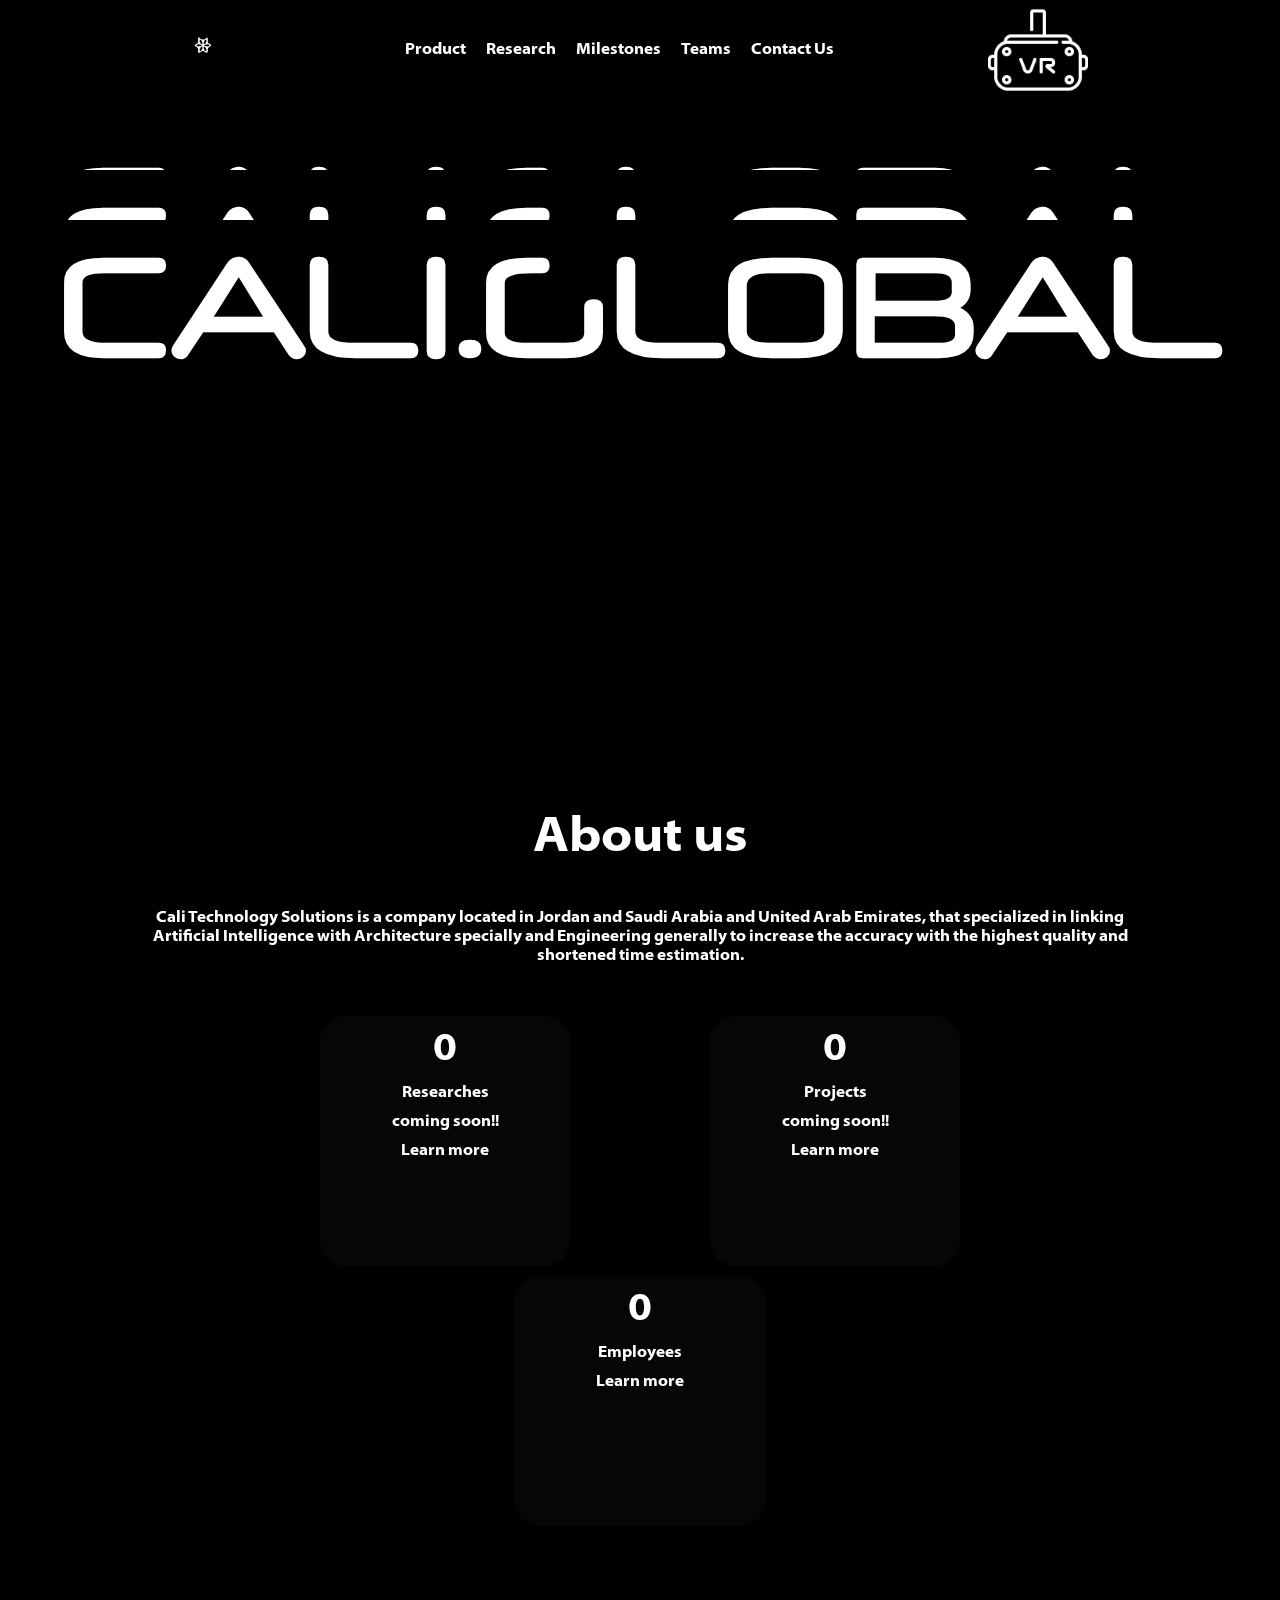
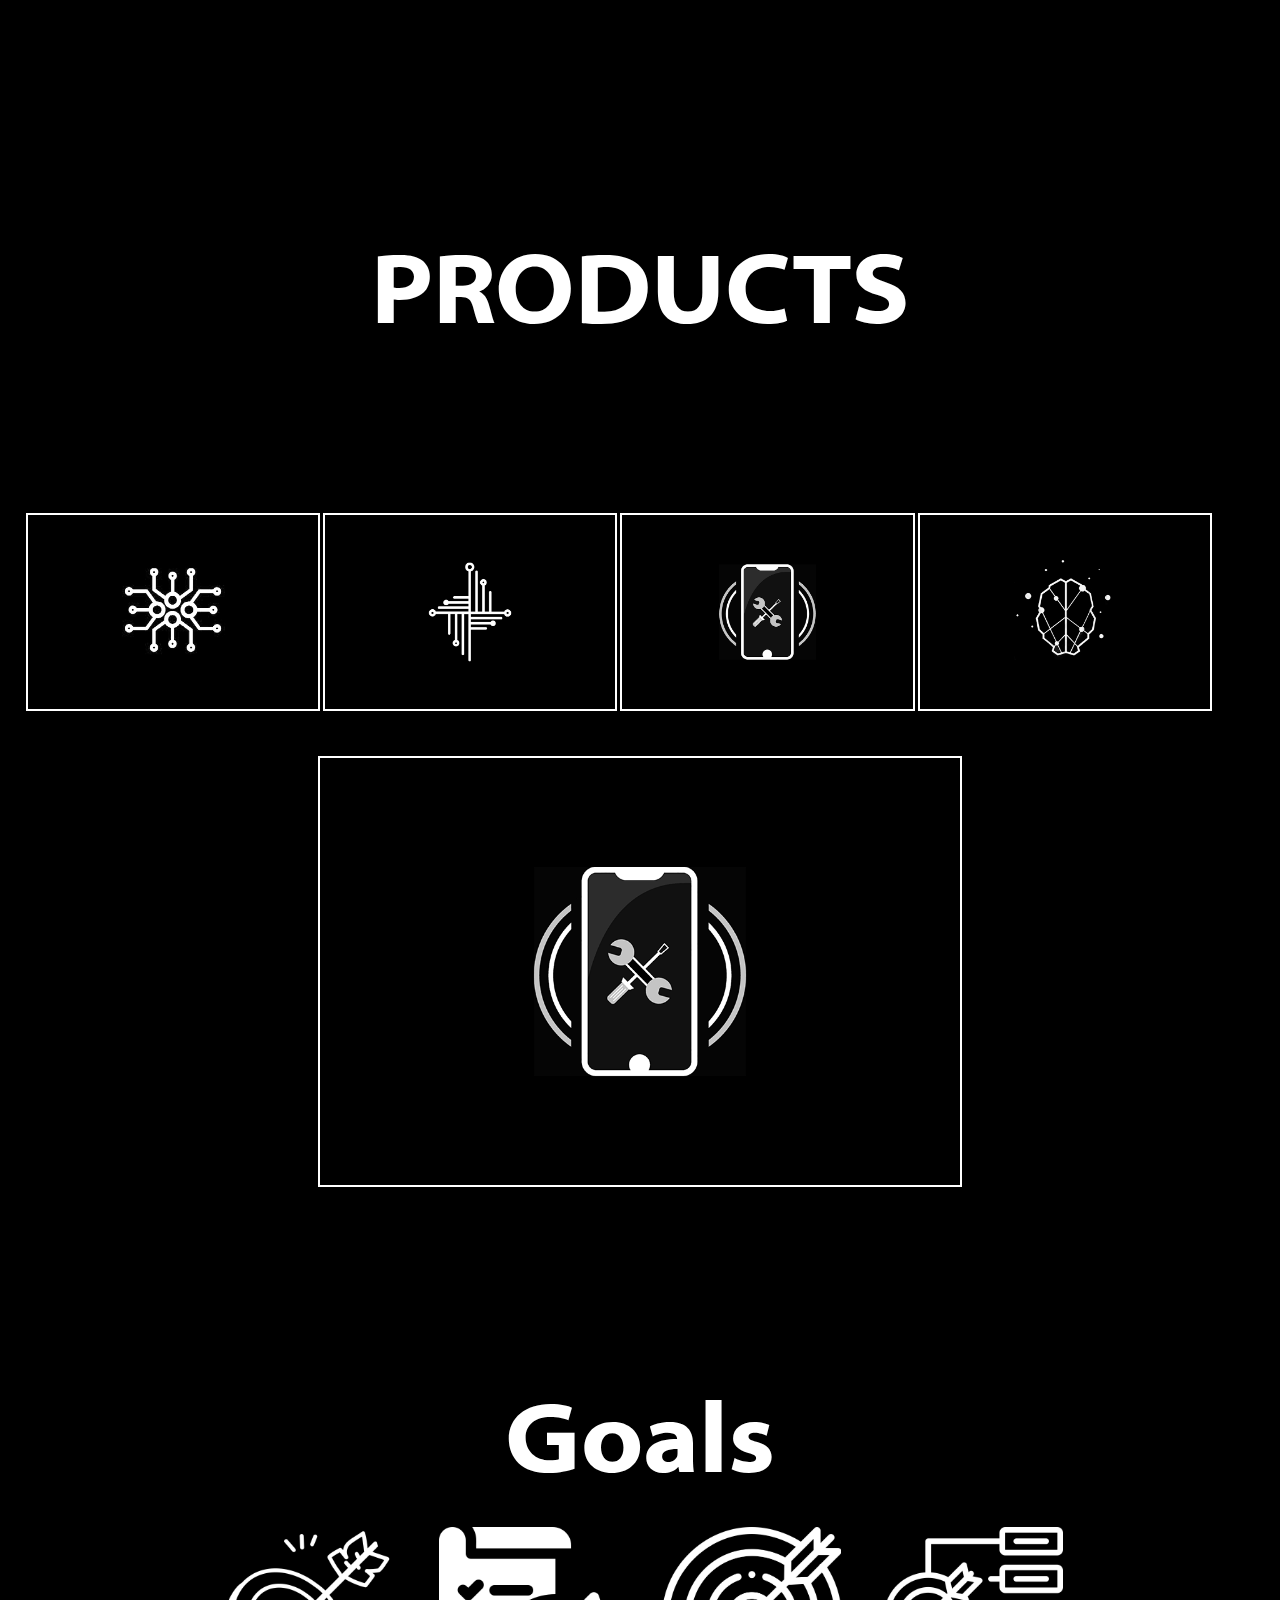
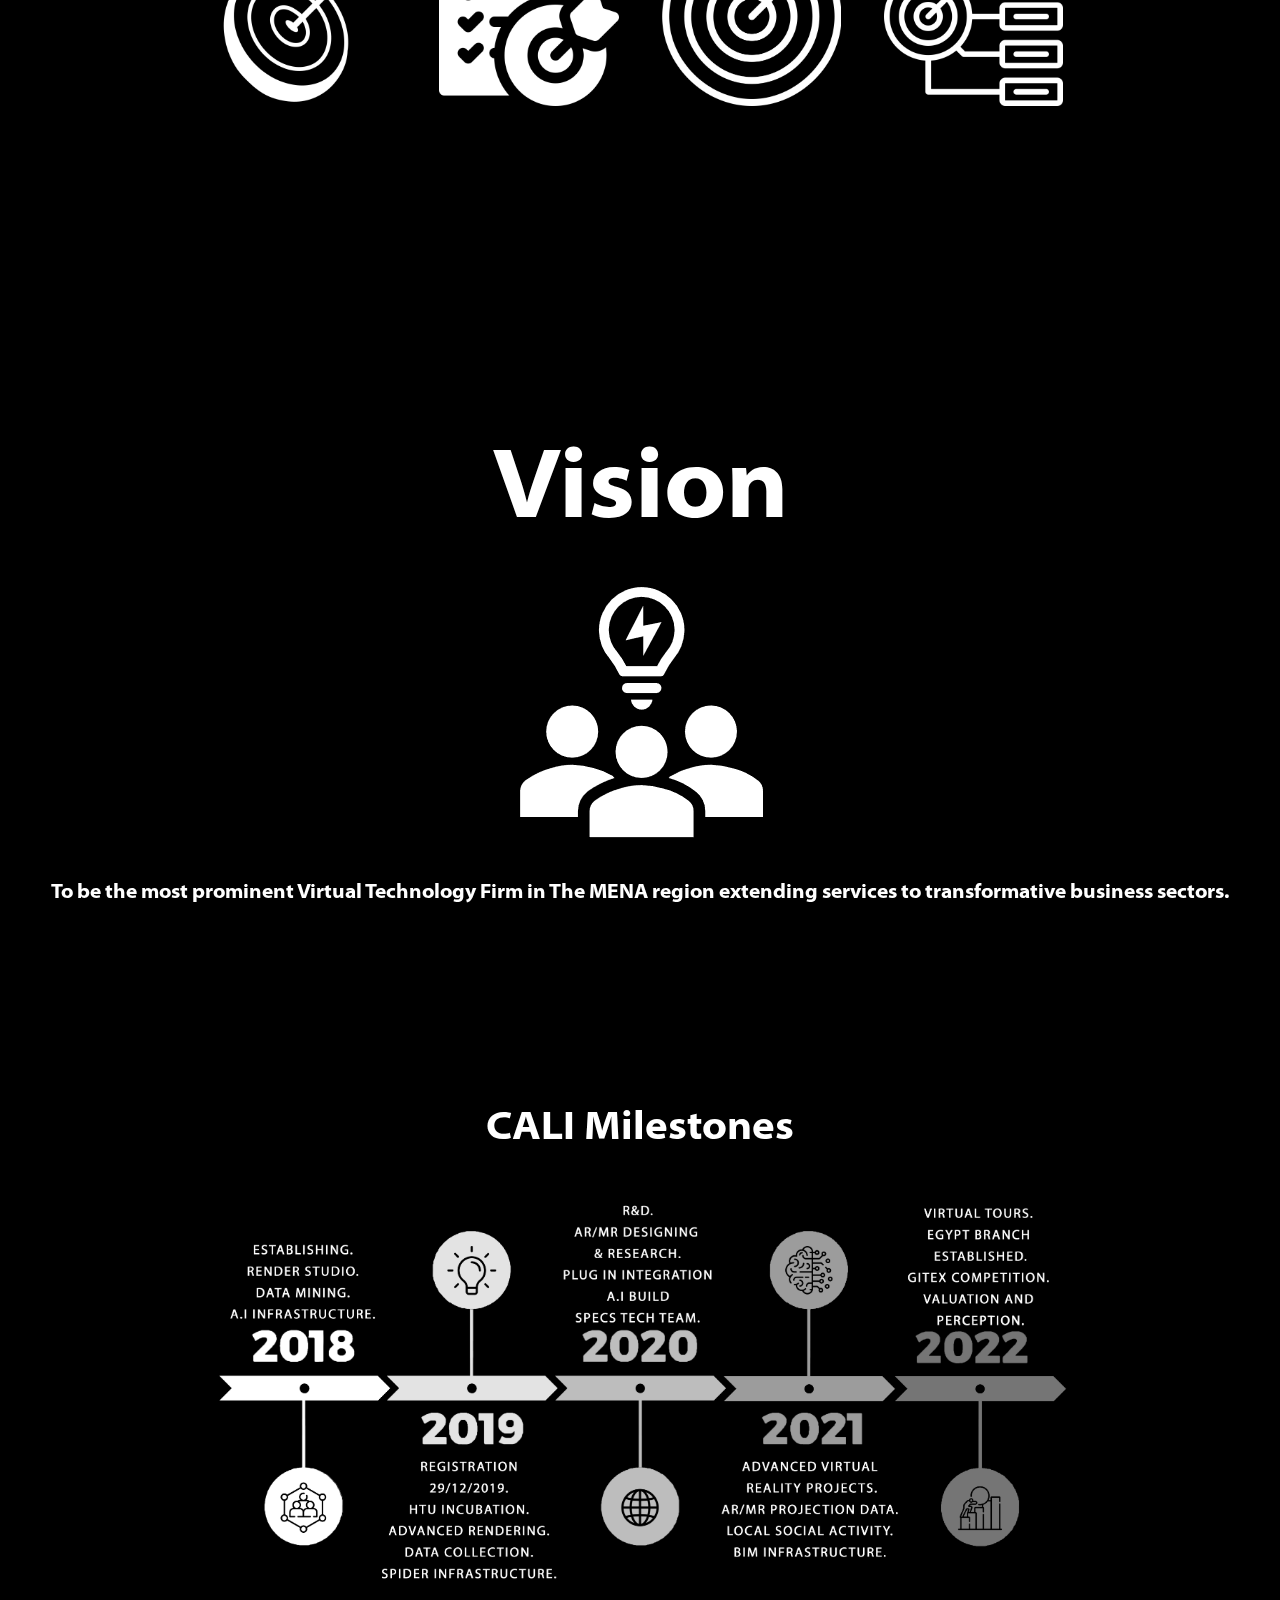
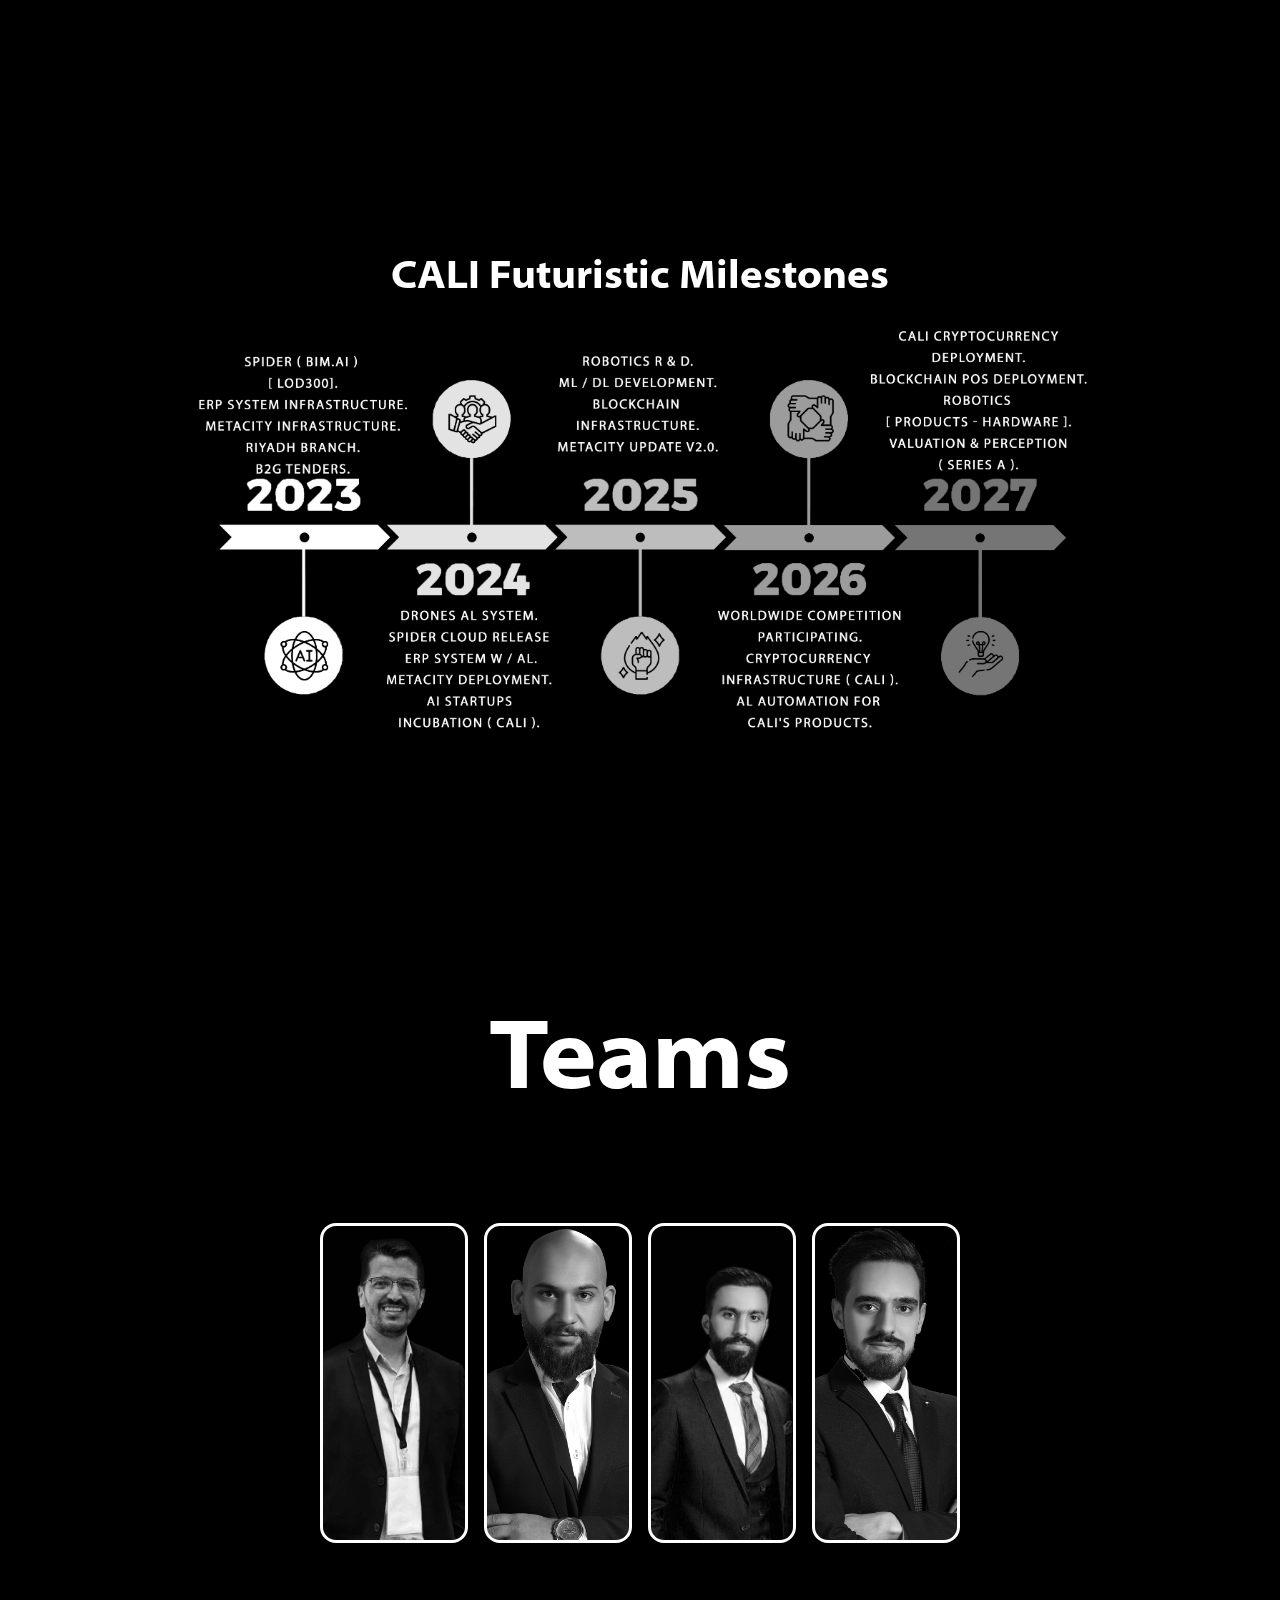
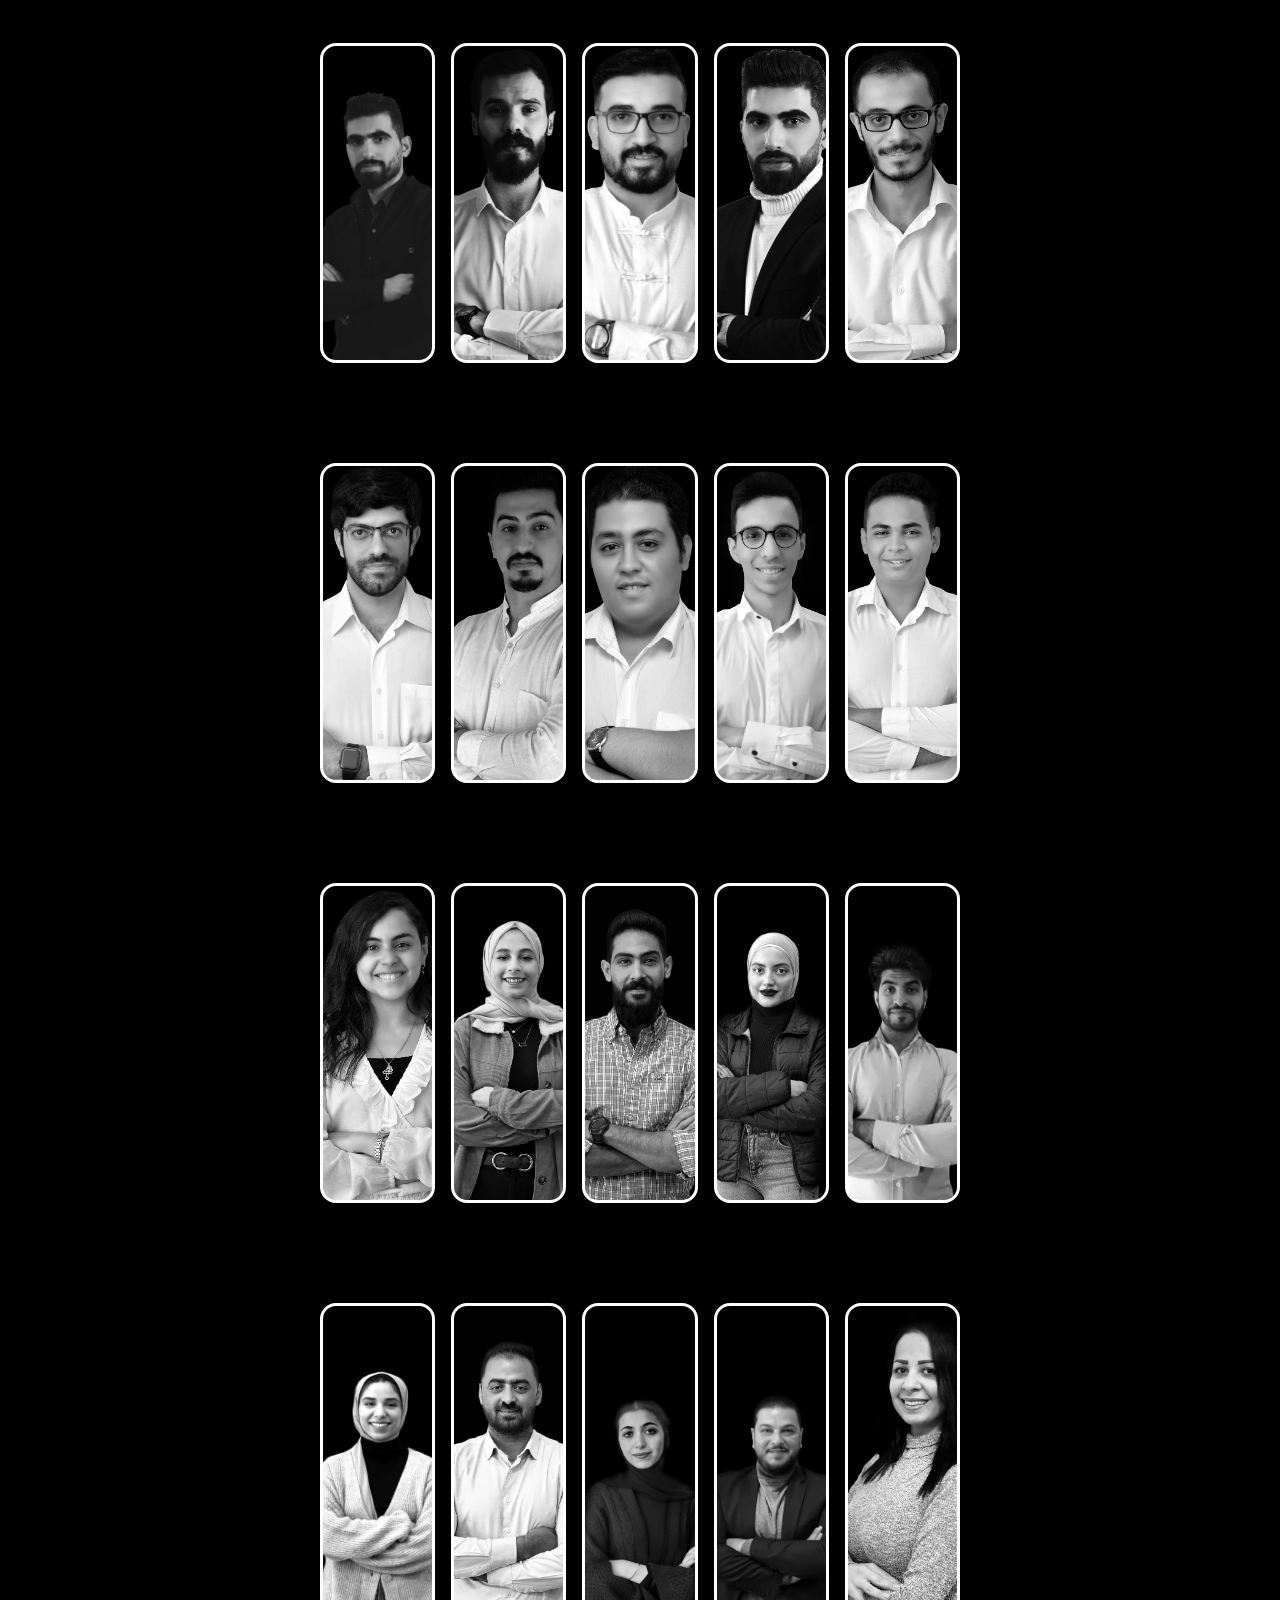
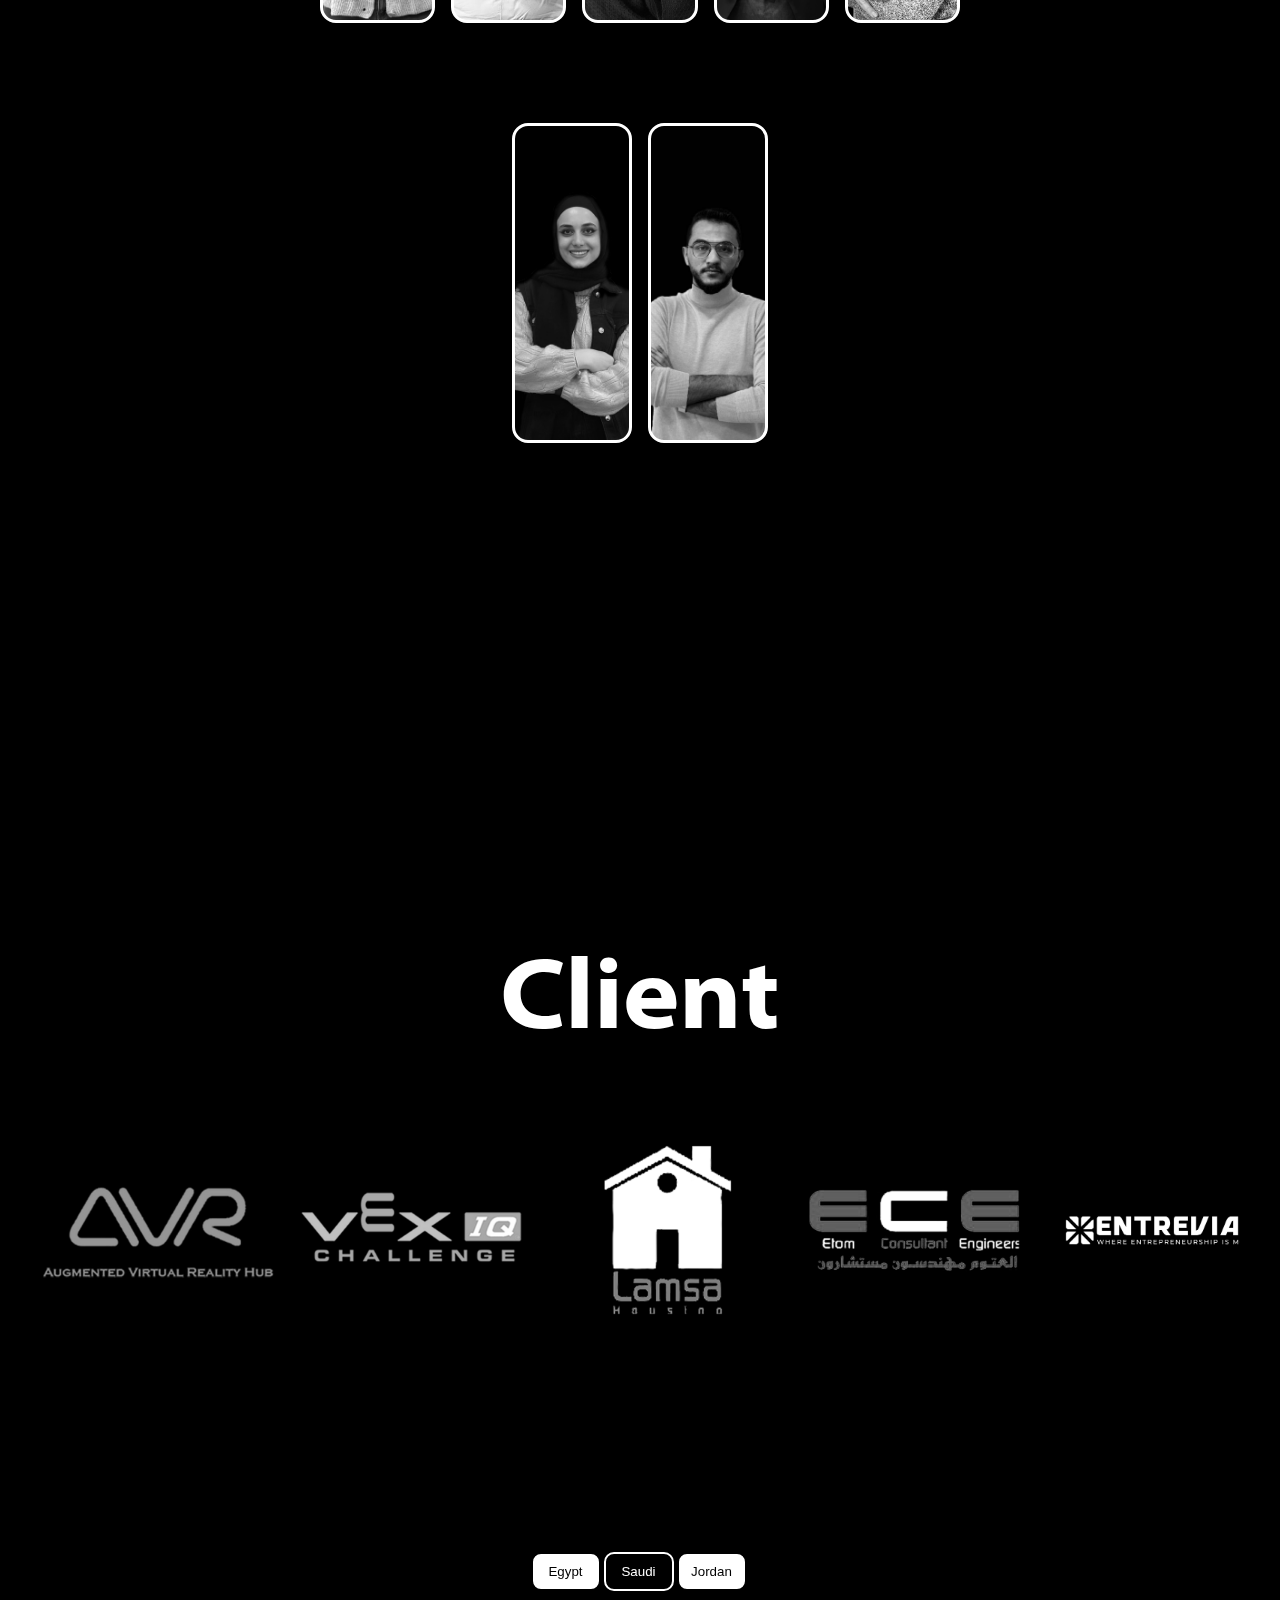
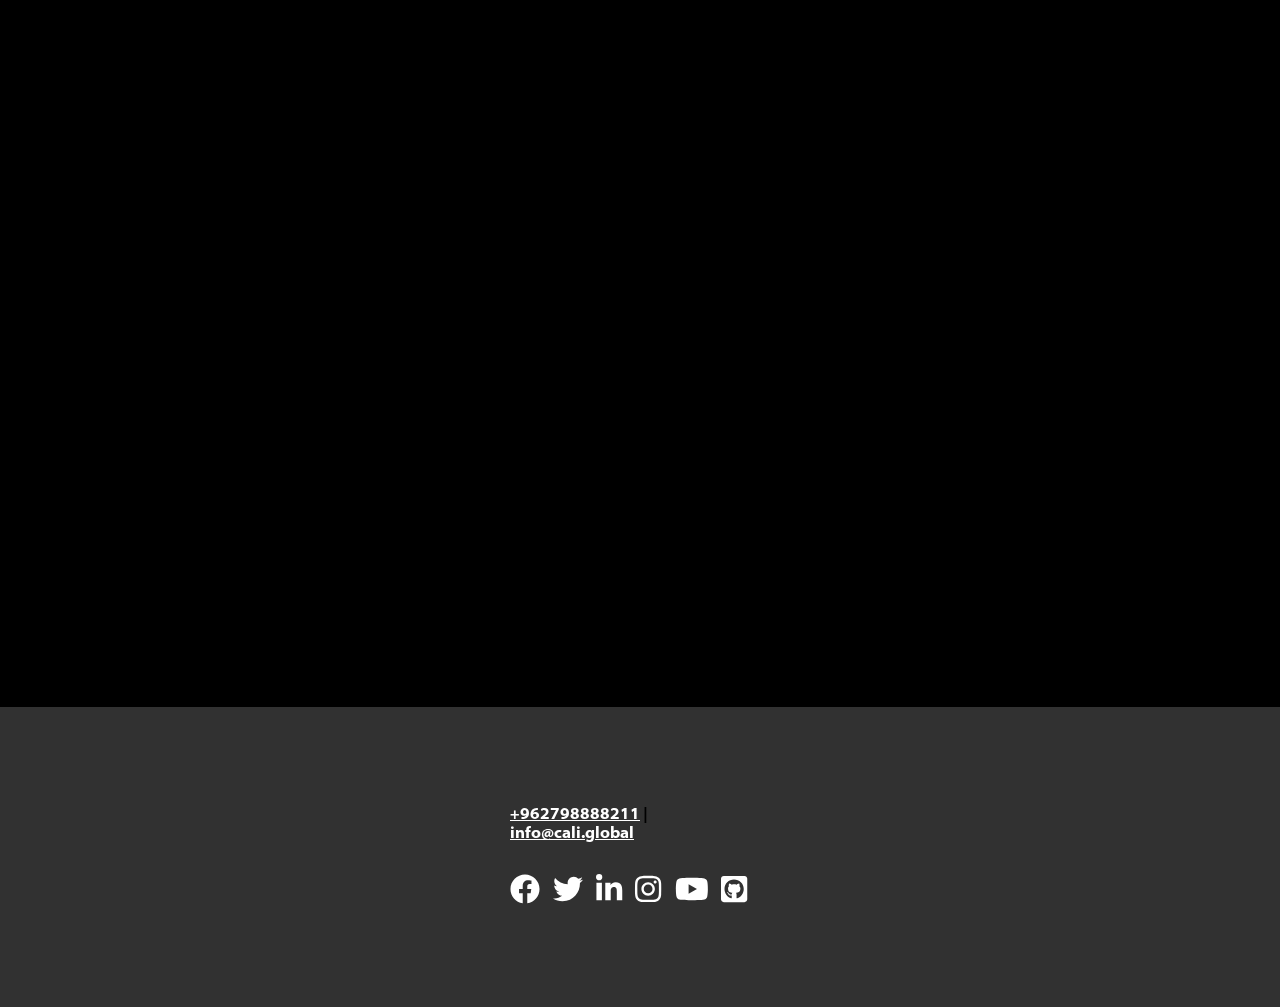
==== commit ef65b152: "meta" ====
--- a/index.html
+++ b/index.html
@@ -8,18 +8,20 @@
 	      <meta charset="utf8">
         <meta name="viewport" content="width=device-width, initial-scale=1.0">
         <meta name="author" content=" ahmed ezz">
+        <meta name="viewport" content="width=device-width, initial-scale=1.0">
         <style>
 
         </style>
         <link rel="stylesheet" href="font/all.min.css">
         <!-- <link rel="stylesheet" href="https://cdn.jsdelivr.net/npm/bootstrap@4.6.1/dist/css/bootstrap.min.css" integrity="sha384-zCbKRCUGaJDkqS1kPbPd7TveP5iyJE0EjAuZQTgFLD2ylzuqKfdKlfG/eSrtxUkn" crossorigin="anonymous"> -->
         <link rel="stylesheet" href="css/all.min.css">
-        <link href="https://unpkg.com/aos@2.3.1/dist/aos.css" rel="stylesheet">
+        <!-- <link class="link" href="https://unpkg.com/aos@2.3.1/dist/aos.css" rel="stylesheet"> -->
         <link rel="stylesheet" href="https://fonts.googleapis.com/css2?family=Material+Symbols+Outlined:opsz,wght,FILL,GRAD@48,700,1,0">  
         <link rel="stylesheet" href="neuropol.ttf">  
         <link rel="stylesheet" href="https://cdnjs.cloudflare.com/ajax/libs/font-awesome/6.2.0/css/all.min.css">  
+        <link rel="stylesheet" href="css/index.css">
+
     </head>
-        <link rel="stylesheet" href="css/index.css">
         
     <body>
         <div class="background" data-aos="zoom-in"></div>
@@ -39,7 +41,7 @@
                 <li><a  class="btn-nav-text h-nav" href="#teams">Teams</a></li>
                 <li><a  class="btn-nav-text h-nav" href="#map">Contact Us</a></li>
               </ul>
-                <a href="vr/vr.html" >
+                <a href="https://tour.cali.global/" >
                     <div class="an-vr" >
                         <div class="vr"  style="float: left;"> </div>
                         <div class="an-vr2"><h2 class="an-vr-t">Virtual Company</h2></div>
@@ -78,12 +80,7 @@
             <div class="text2" style="height: 50px;">
                 <h1 class="font-cali" data-aos="fade-down">CALI.GLOBAL</h1>
             </div>
-            <h1 class="font-cali" data-aos="fade-down" class="text-cali">CALI.GLOBAL</h1>
-
-           
-            
-            
-            
+            <h1 class="font-cali" data-aos="fade-down" class="text-cali">CALI.GLOBAL</h1>  
         </div>
 
         <div class="vid" data-aos="zoom-out">
@@ -876,9 +873,9 @@
             </div>
           </div>
           <div class="div-map">
-            <iframe class="map2 Egypt" src="https://www.google.com/maps/embed?pb=!1m18!1m12!1m3!1d3456.85555023886!2d30.9453056!3d29.954833299999997!2m3!1f0!2f0!3f0!3m2!1i1024!2i768!4f13.1!3m3!1m2!1s0x0%3A0xefacb1cd413d2d7b!2zMjnCsDU3JzE3LjQiTiAzMMKwNTYnNDMuMSJF!5e0!3m2!1sar!2seg!4v1675607920517!5m2!1sar!2seg" width="600" height="450" style="border:0; display: none;" allowfullscreen="" loading="lazy" referrerpolicy="no-referrer-when-downgrade"></iframe>
-            <iframe class="map2 Saudi" src="https://www.google.com/maps/embed?pb=!1m14!1m8!1m3!1d6765.309248250321!2d35.855861!3d32.024468!3m2!1i1024!2i768!4f13.1!3m3!1m2!1s0x0%3A0xde8d0184c9d2d0aa!2zMzLCsDAxJzI5LjgiTiAzNcKwNTEnMjEuOSJF!5e0!3m2!1sar!2sus!4v1662626313600!5m2!1sar!2sus" width="600" height="450" style="border:0;" allowfullscreen="" loading="lazy" referrerpolicy="no-referrer-when-downgrade"></iframe>
-            <iframe class="map2 Jordan" src="https://www.google.com/maps/embed?pb=!1m14!1m8!1m3!1d6765.309248250321!2d35.855861!3d32.024468!3m2!1i1024!2i768!4f13.1!3m3!1m2!1s0x0%3A0xde8d0184c9d2d0aa!2zMzLCsDAxJzI5LjgiTiAzNcKwNTEnMjEuOSJF!5e0!3m2!1sar!2sus!4v1662626313600!5m2!1sar!2sus" width="600" height="450" style="border:0; display: none;" allowfullscreen="" loading="lazy" referrerpolicy="no-referrer-when-downgrade"></iframe>
+            <iframe class="map2 Egypt" src="https://www.google.com/maps/embed?pb=!1m18!1m12!1m3!1d3456.85555023886!2d30.9453056!3d29.954833299999997!2m3!1f0!2f0!3f0!3m2!1i1024!2i768!4f13.1!3m3!1m2!1s0x0%3A0xefacb1cd413d2d7b!2zMjnCsDU3JzE3LjQiTiAzMMKwNTYnNDMuMSJF!5e0!3m2!1sar!2seg!4v1675607920517!5m2!1sar!2seg"  height="450" style="border:0; display: none;" allowfullscreen="" loading="lazy" referrerpolicy="no-referrer-when-downgrade"></iframe>
+            <iframe class="map2 Saudi" src="https://www.google.com/maps/embed?pb=!1m14!1m8!1m3!1d6765.309248250321!2d35.855861!3d32.024468!3m2!1i1024!2i768!4f13.1!3m3!1m2!1s0x0%3A0xde8d0184c9d2d0aa!2zMzLCsDAxJzI5LjgiTiAzNcKwNTEnMjEuOSJF!5e0!3m2!1sar!2sus!4v1662626313600!5m2!1sar!2sus" height="450" style="border:0;" allowfullscreen="" loading="lazy" referrerpolicy="no-referrer-when-downgrade"></iframe>
+            <iframe class="map2 Jordan" src="https://www.google.com/maps/embed?pb=!1m14!1m8!1m3!1d6765.309248250321!2d35.855861!3d32.024468!3m2!1i1024!2i768!4f13.1!3m3!1m2!1s0x0%3A0xde8d0184c9d2d0aa!2zMzLCsDAxJzI5LjgiTiAzNcKwNTEnMjEuOSJF!5e0!3m2!1sar!2sus!4v1662626313600!5m2!1sar!2sus" height="450" style="border:0; display: none;" allowfullscreen="" loading="lazy" referrerpolicy="no-referrer-when-downgrade"></iframe>
           </div>
 
         </section>
--- a/css/index.css
+++ b/css/index.css
@@ -7,7 +7,7 @@
     box-sizing: border-box;
     transition: 1s;
   background: #000000;
-  font-family: MONTSERRAT;
+  font-family: Myriad Pro;
   overflow-x: hidden;
   
 }
@@ -104,12 +104,14 @@
 }
 
 .btn-nav{
-  width: 100%;
+  width: 60%;
   display: flex;
   color: white;
   margin: auto;
   list-style-type: none;
-  /* background-color: #da0000; */
+  /* background-color: #da0000;
+   */
+  margin: auto;
 }
 
 
@@ -128,6 +130,7 @@
   font-size: 50px;
   cursor: pointer;
   display: none;
+  z-index: 999999999999;
 }
 
 .loogo1{
@@ -882,6 +885,11 @@
   transform: translateX(400%) translateY(-320%);  
 }
 
+.map2{
+  width:100%;
+}
+
+
 /* ---------------------media------------ */
 
 
@@ -889,6 +897,16 @@
   .carousel img{
     width: calc(100% / 2);
   }
+  .link{
+    display: none;
+  }
+  .map2{
+    width: 100%;
+  }
+  
+.div-map{
+  width: 80%;
+}
 }
 
 @media screen and (max-width: 550px) {
@@ -951,7 +969,7 @@
   width: 98%;
 }
 .text{
-  font-size: 40px;
+  font-size: 20px;
   
 }
 
@@ -997,15 +1015,24 @@
 }
 
 
-.h-nav{
-  display: none;
-}
-
-.menu{
-  display: block;
-}
-
-}
+
+}
+
+
+
+@media only screen and (max-width: 1250px){
+  
+  
+  
+  .h-nav{
+    display: none;
+  }
+  
+  .menu{
+    display: block;
+  }
+  
+  }
 
 
 @media only screen and (max-width: 728px){
@@ -1020,11 +1047,24 @@
   
   
 }
-
+@media only screen and (max-width: 400px) {
+  .product-text{
+    font-size: 30px;
+  }
+  .loogo{
+    margin-left: -7%;
+  }
+}
 
 
 
   @font-face {
     font-family: Neuropol;
     src: url(../neuropol.ttf);
-  }+  }
+
+
+  @font-face {
+    font-family: Myriad Pro;
+    src: url(../Myriad\ Pro\ Bold\ SemiExtended.ttf);                   
+  }
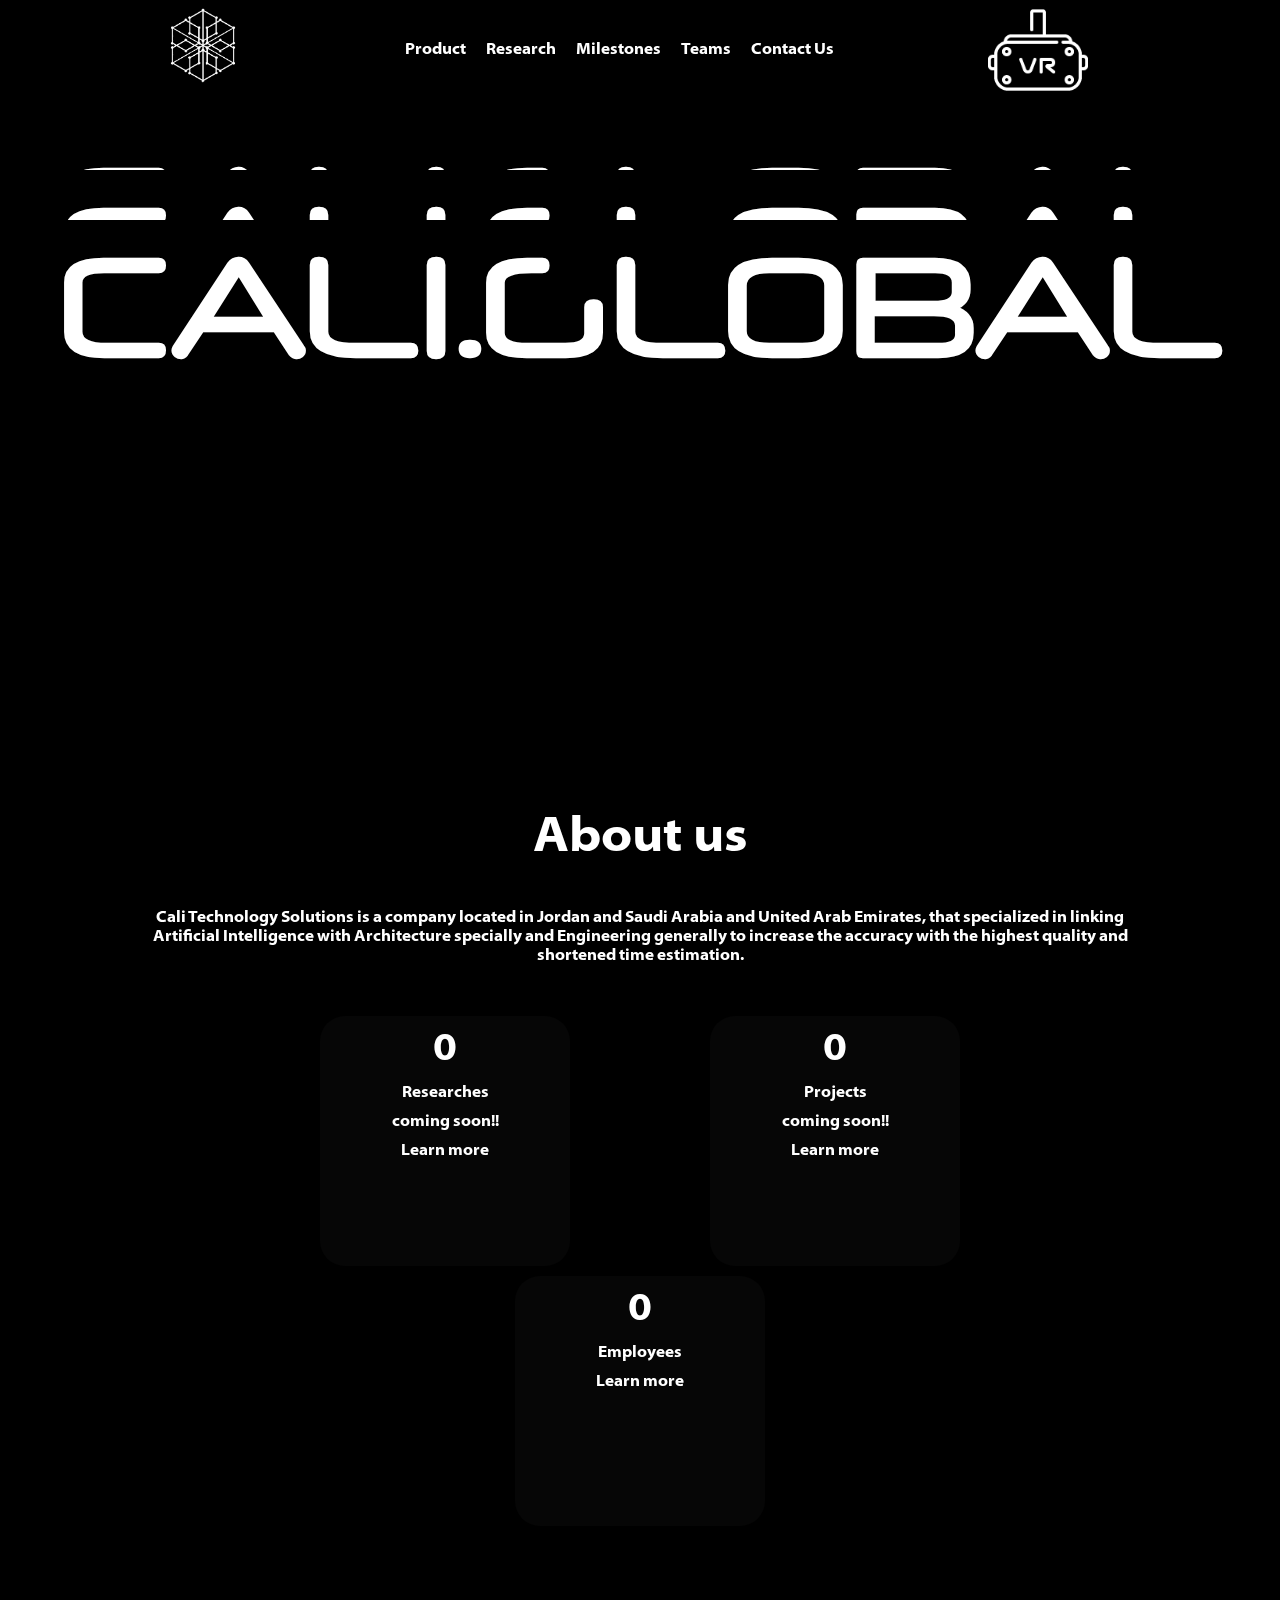
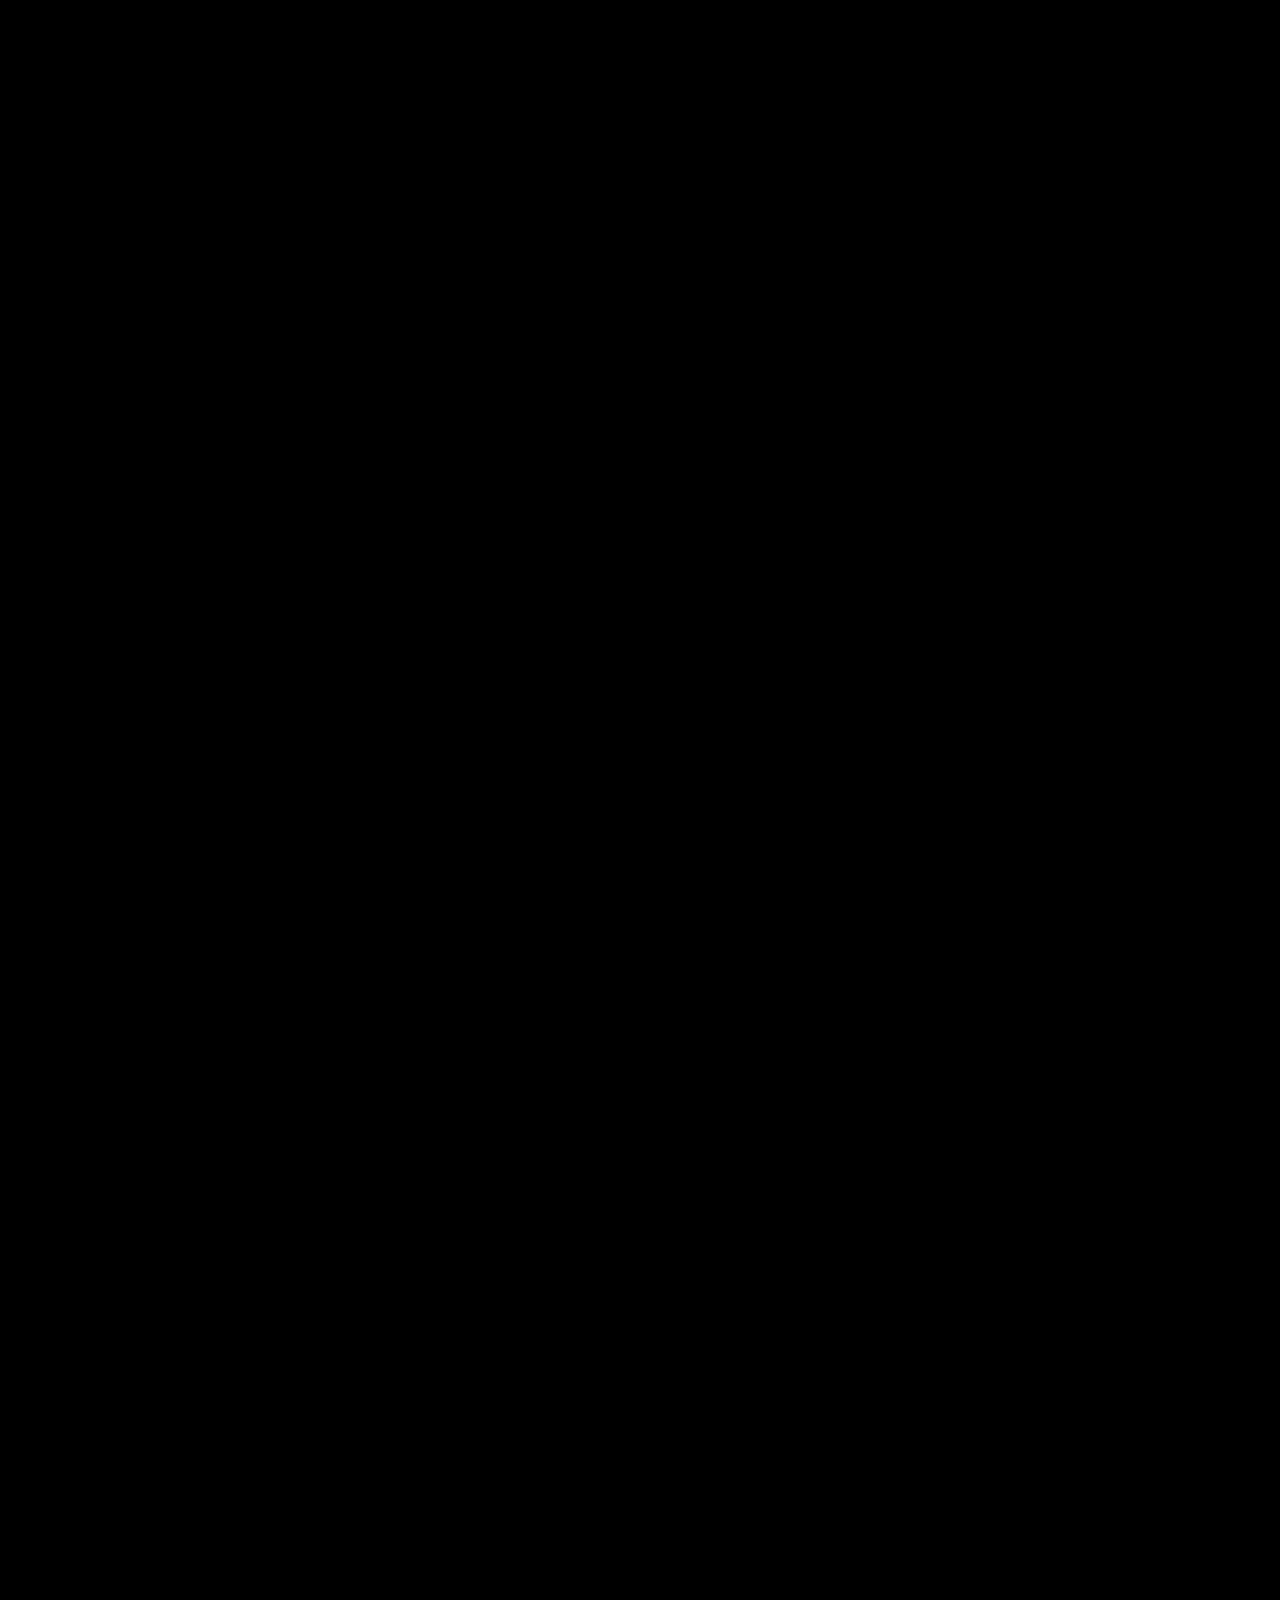
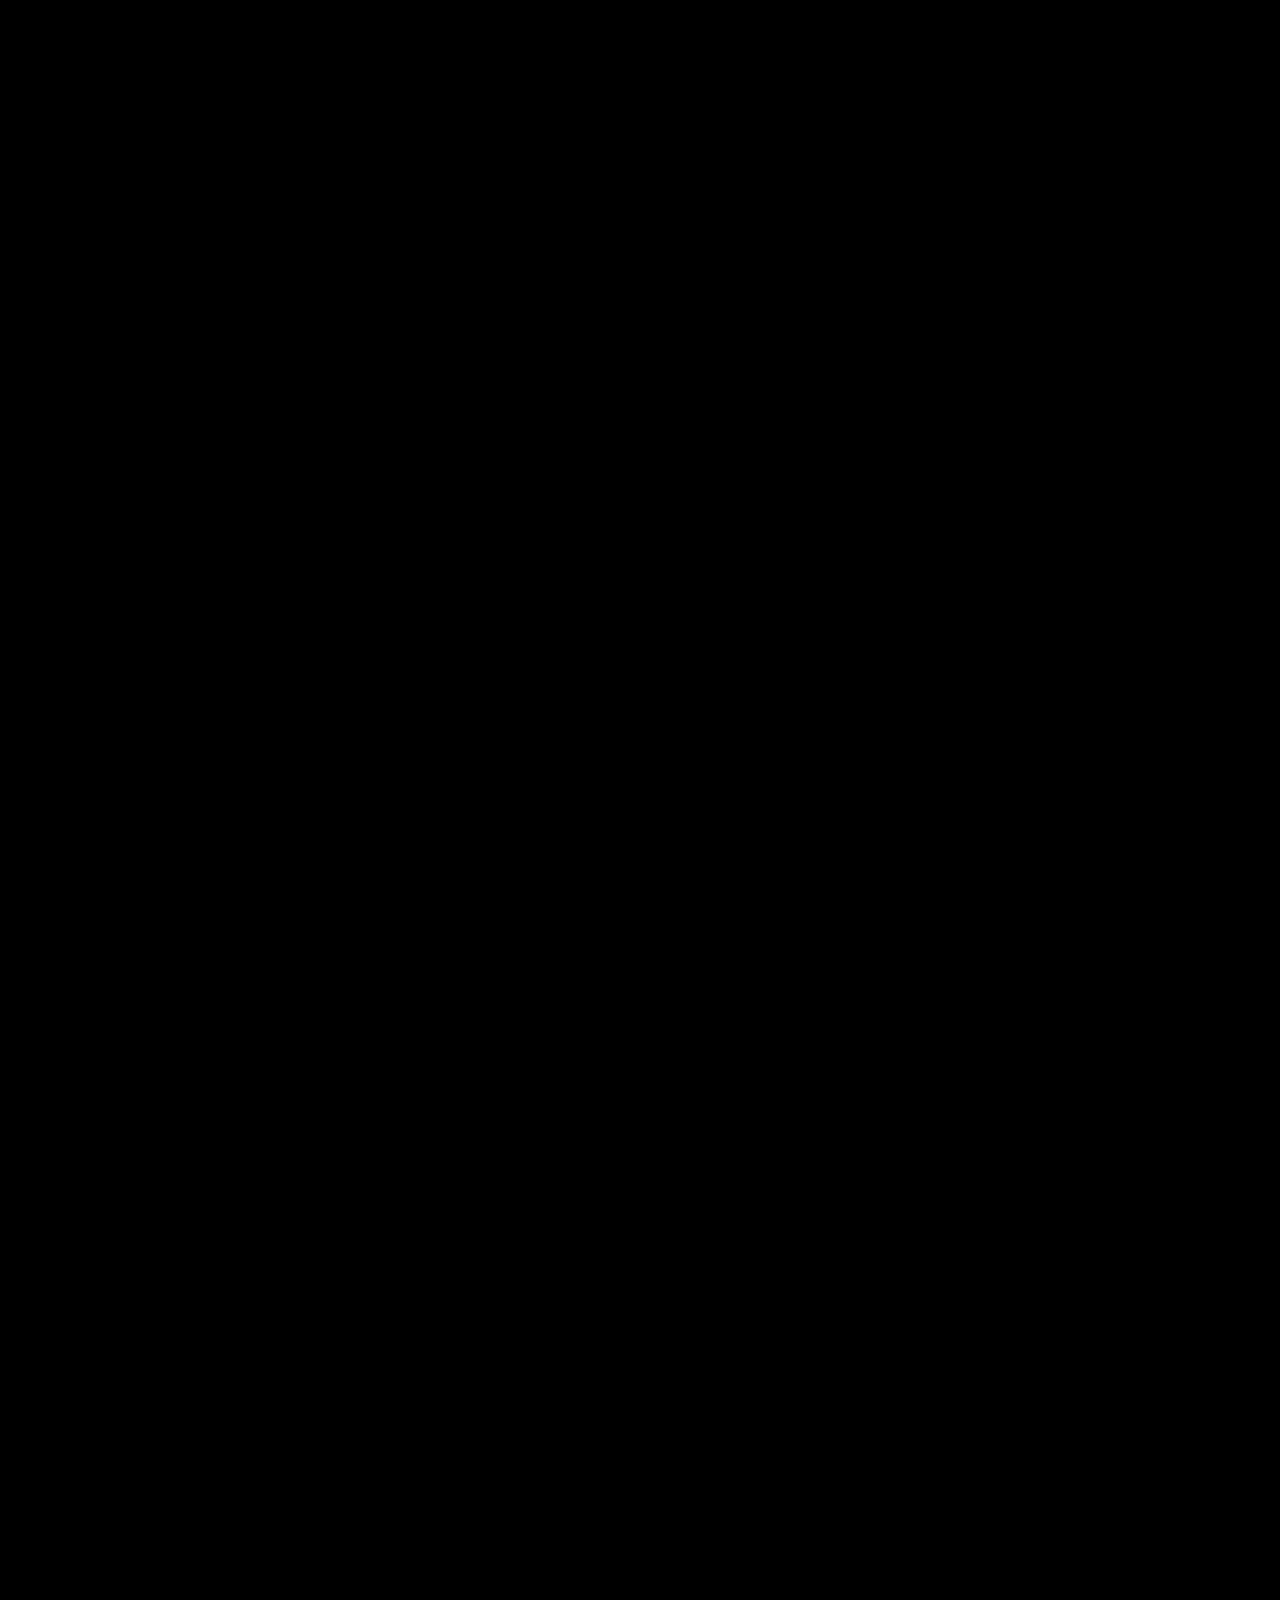
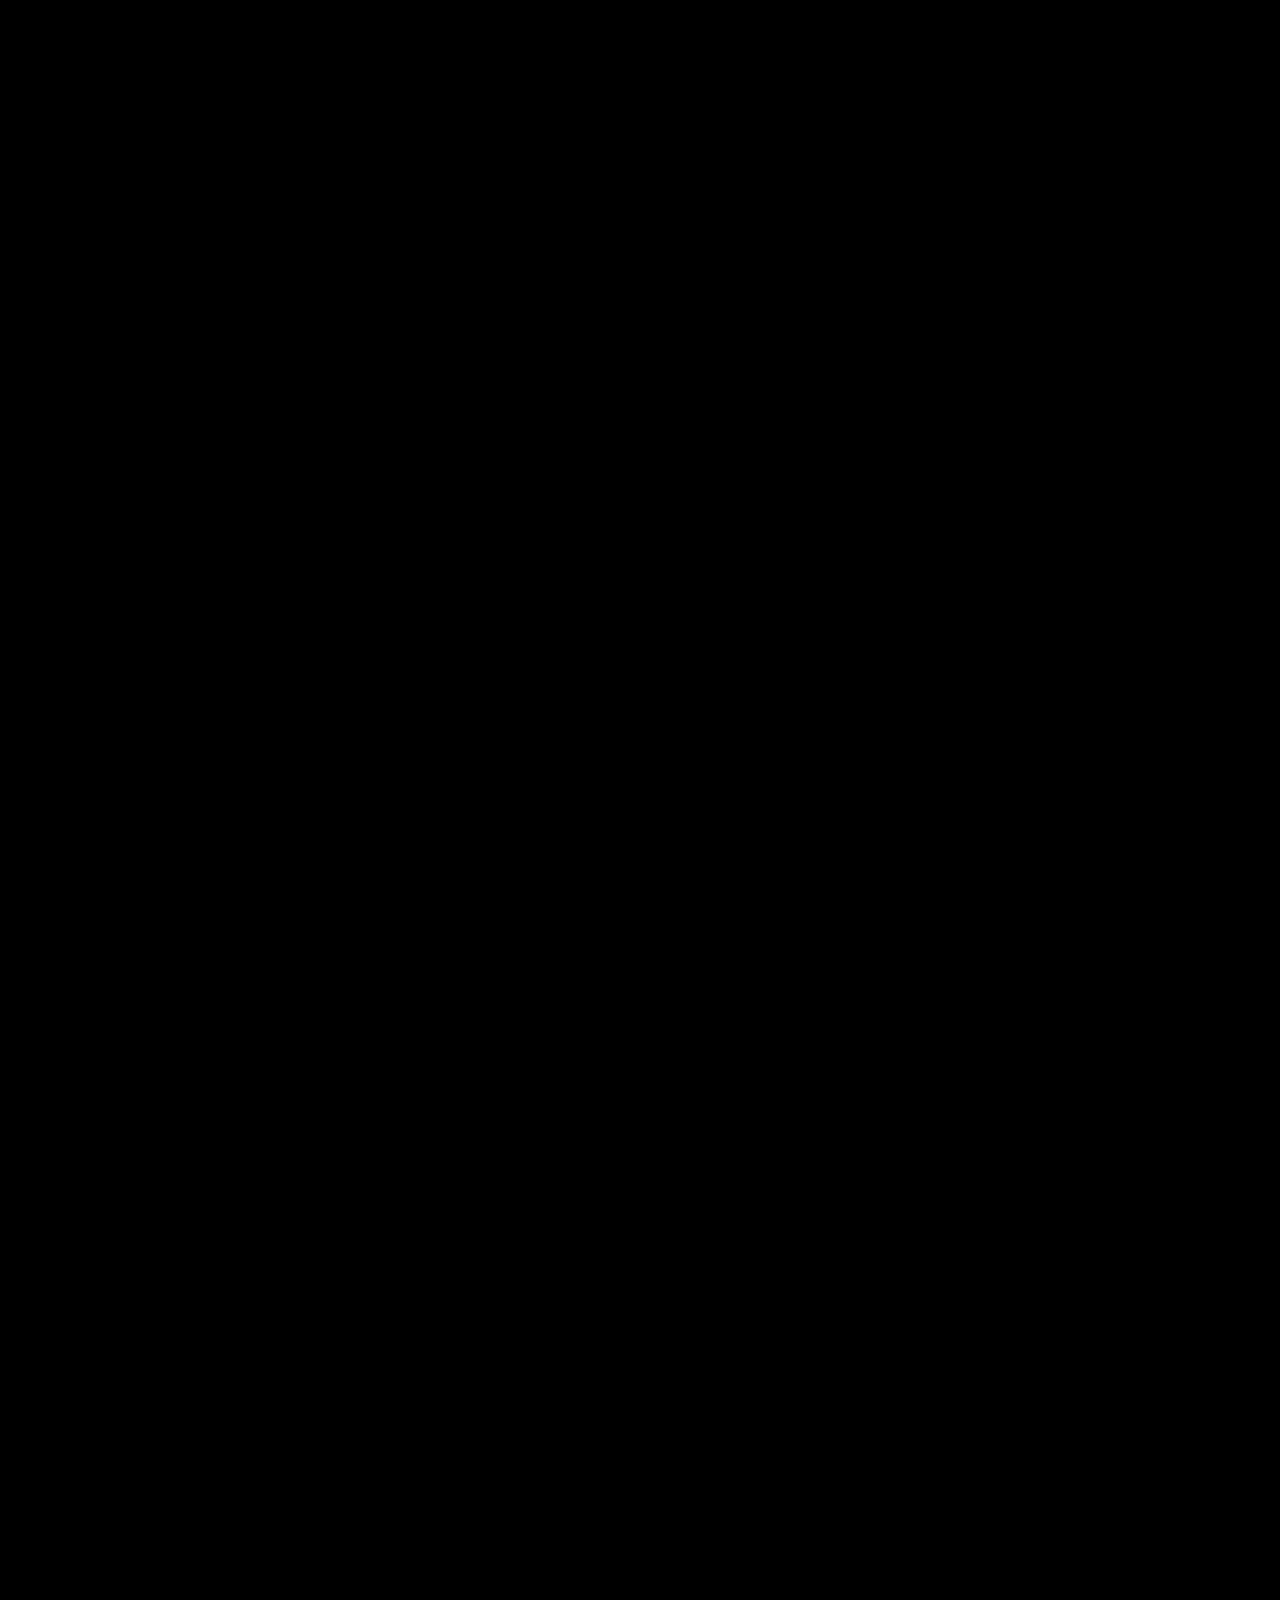
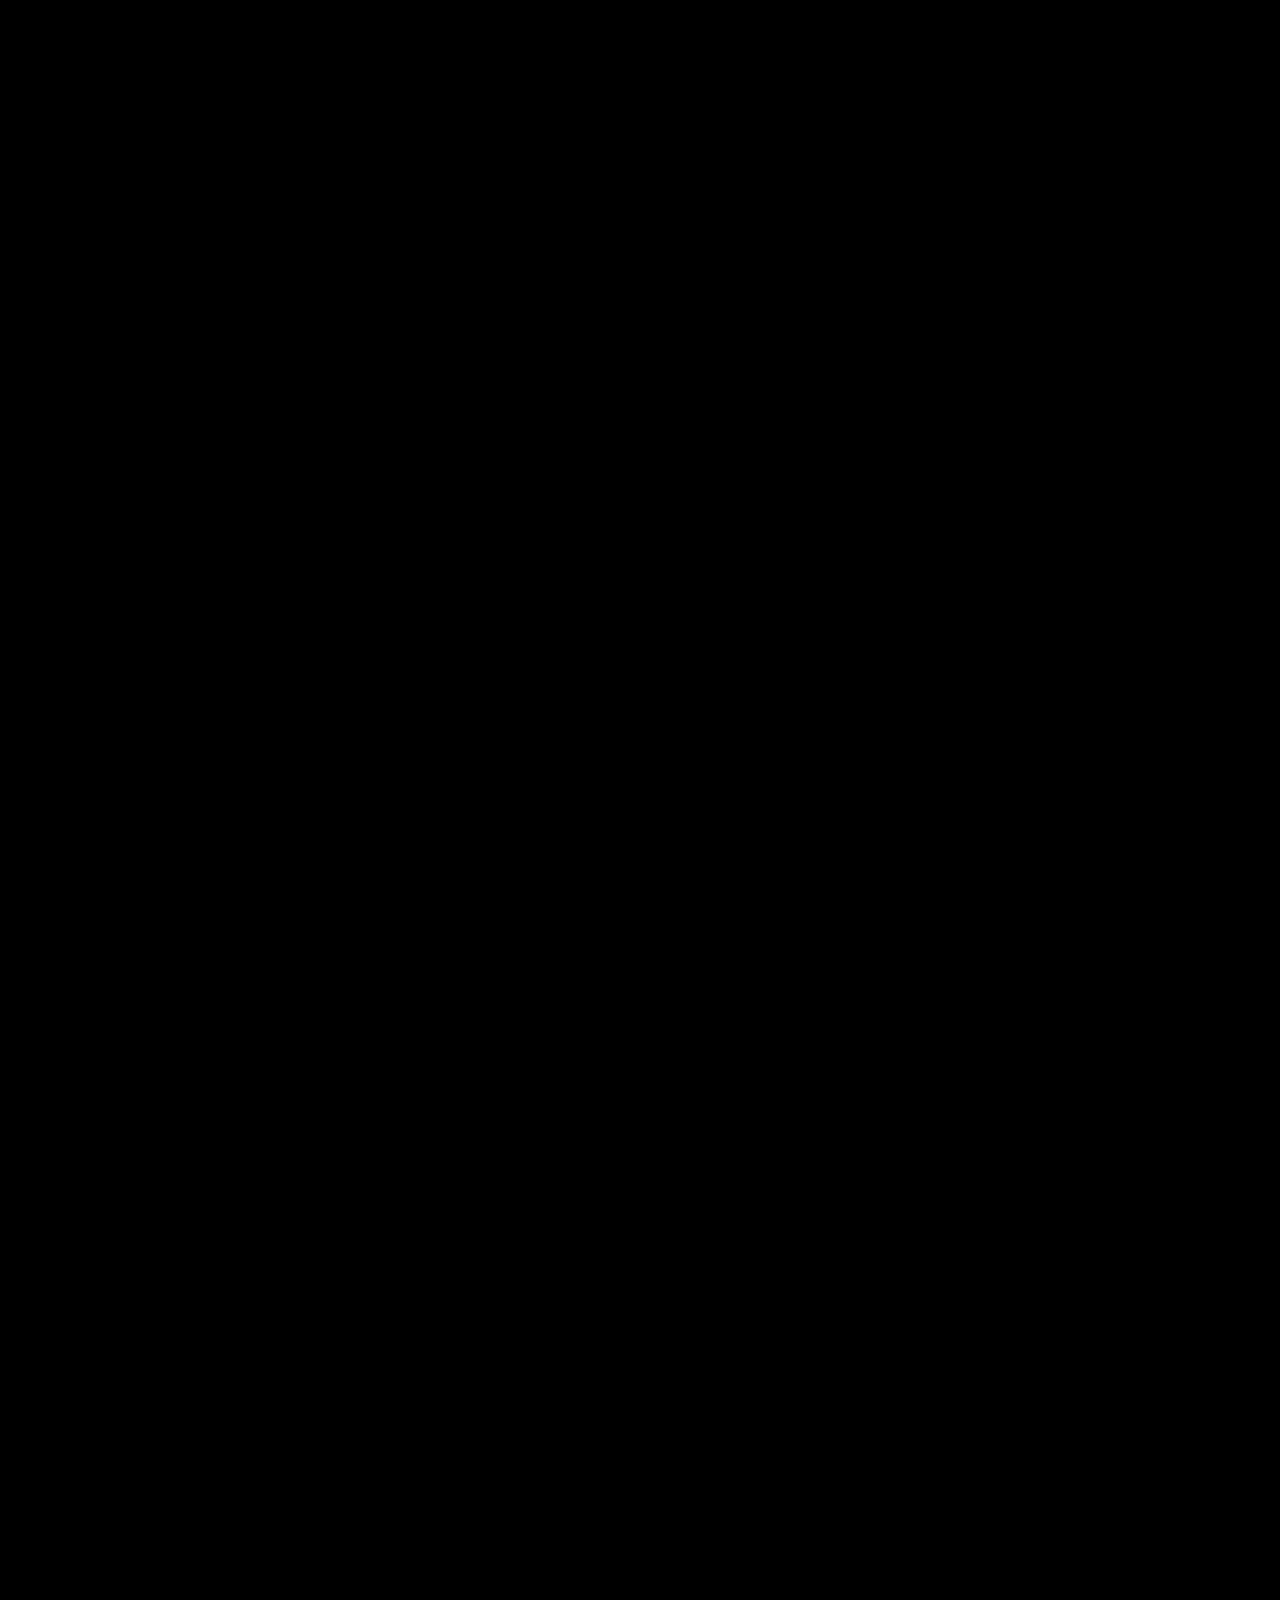
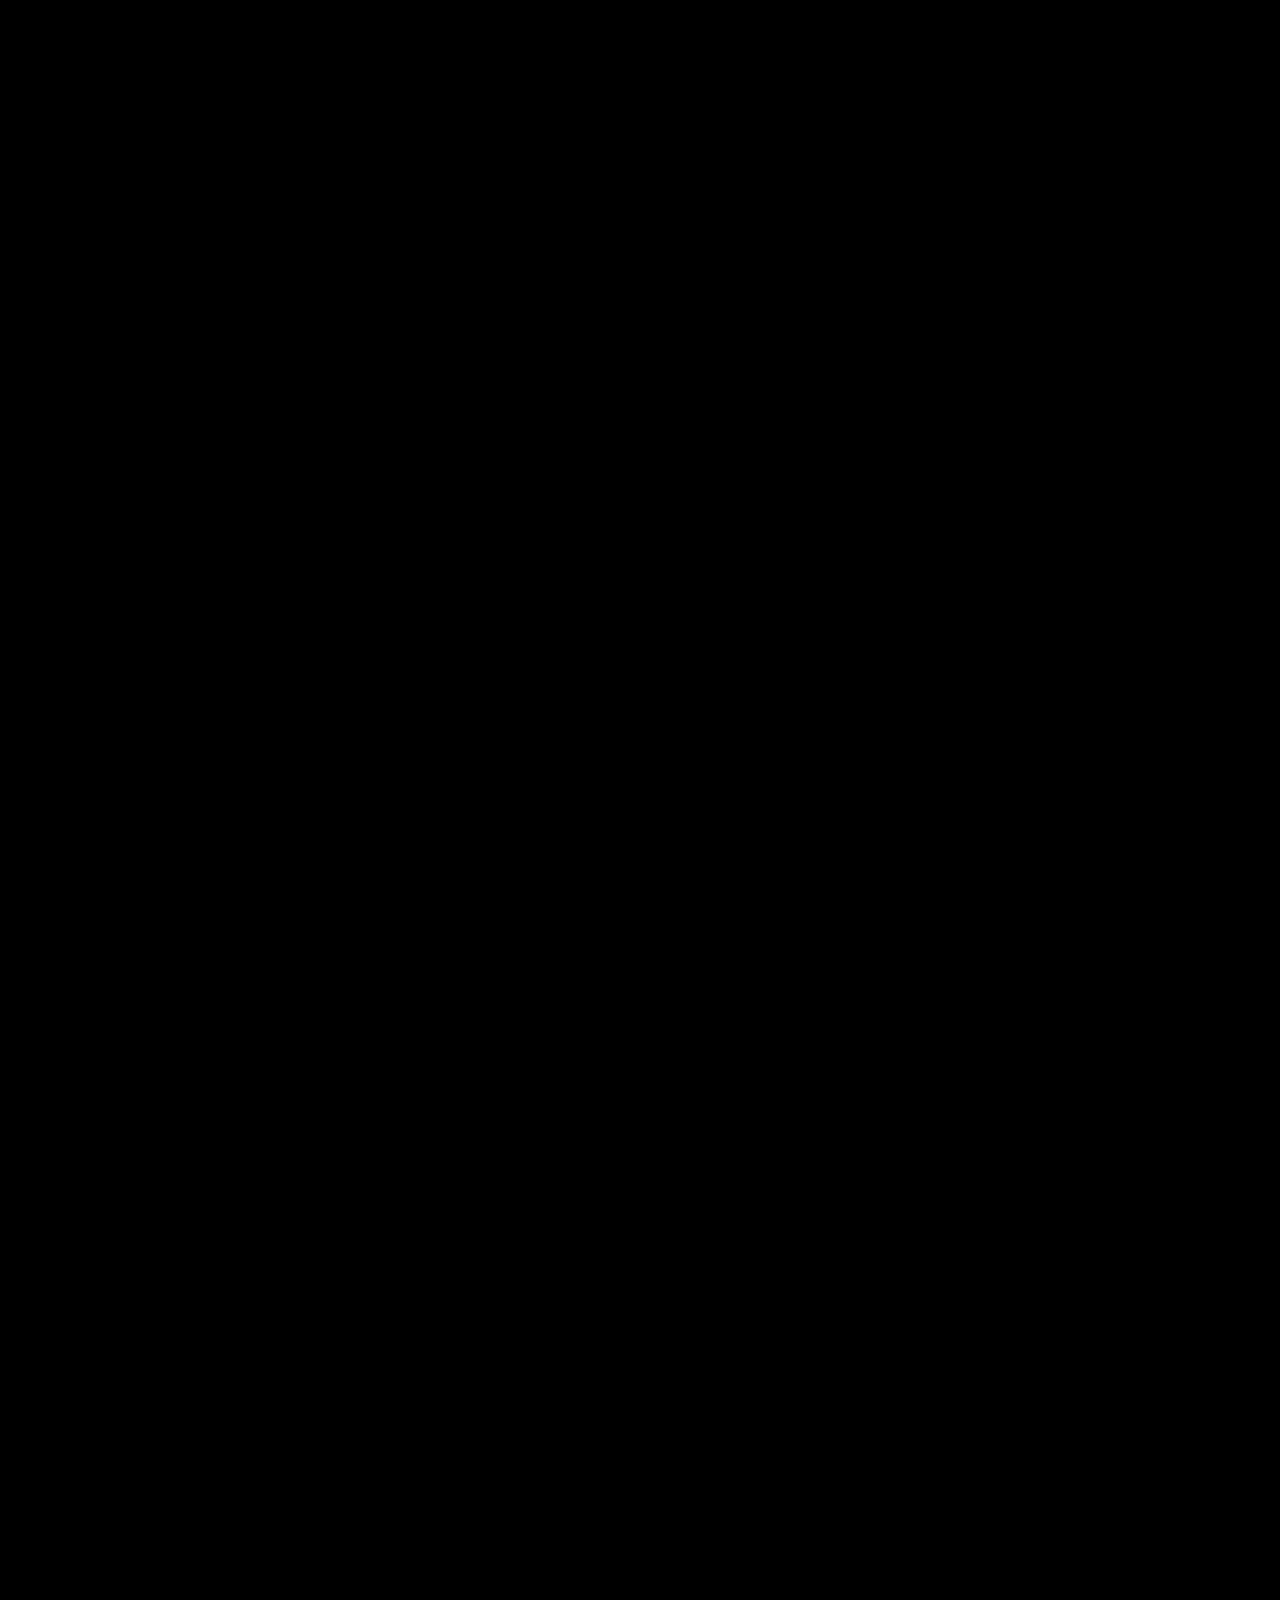
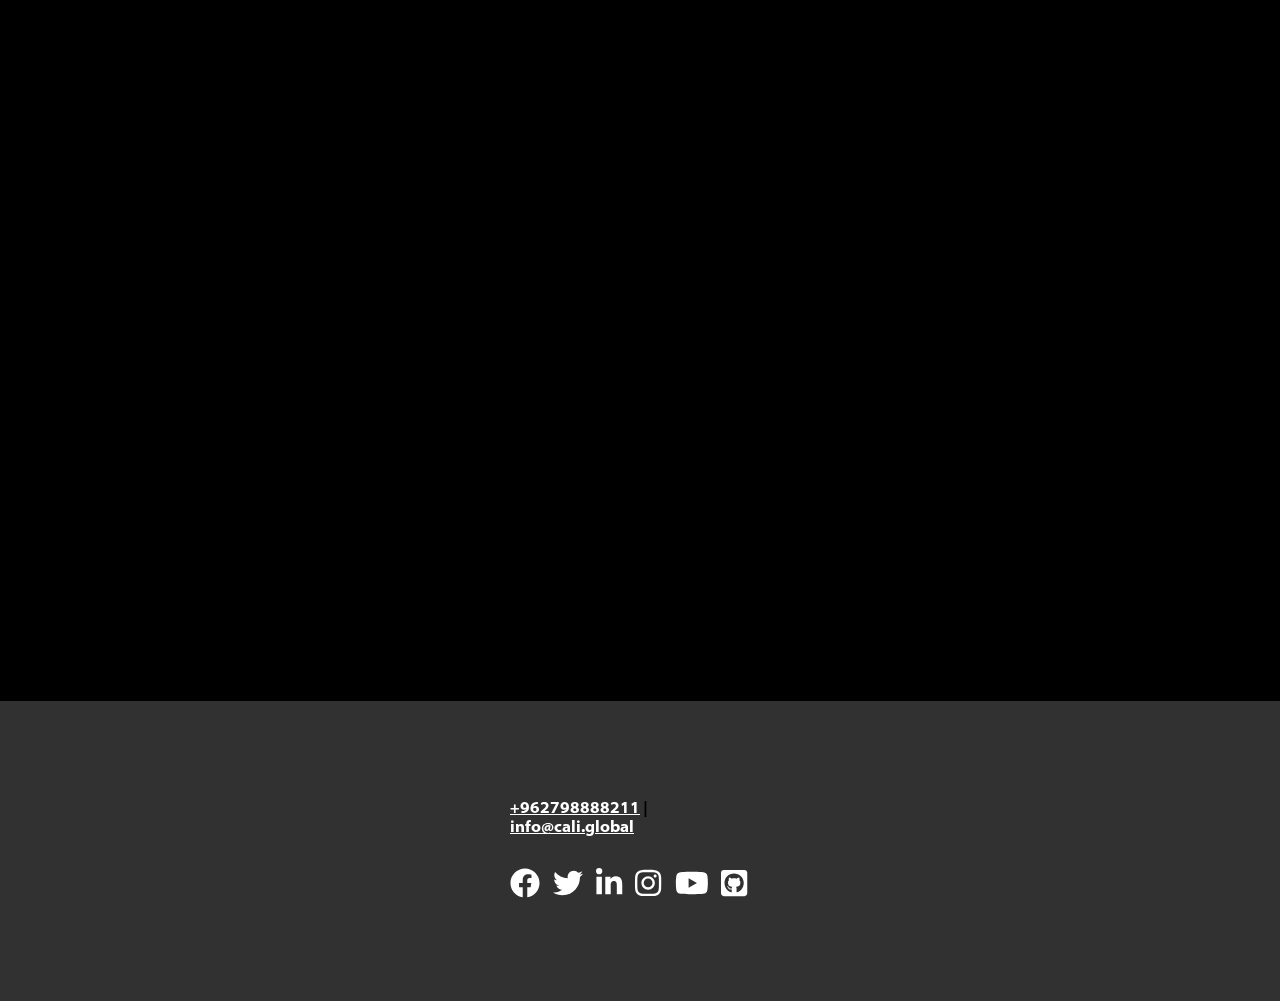
==== commit 6c8cdf6a: "client next" ====
--- a/index.html
+++ b/index.html
@@ -5,21 +5,24 @@
         <title>cali</title>
         
         <meta charset="utf8">
-	      <meta charset="utf8">
+	      <!-- <meta charset="utf8"> -->
+        <meta http-equiv="X-UA-Compatible" content="IE=edge,chrome=1">
         <meta name="viewport" content="width=device-width, initial-scale=1.0">
         <meta name="author" content=" ahmed ezz">
-        <meta name="viewport" content="width=device-width, initial-scale=1.0">
+        <!-- <meta name="viewport" content="width=device-width, initial-scale=1.0"> -->
         <style>
 
         </style>
         <link rel="stylesheet" href="font/all.min.css">
         <!-- <link rel="stylesheet" href="https://cdn.jsdelivr.net/npm/bootstrap@4.6.1/dist/css/bootstrap.min.css" integrity="sha384-zCbKRCUGaJDkqS1kPbPd7TveP5iyJE0EjAuZQTgFLD2ylzuqKfdKlfG/eSrtxUkn" crossorigin="anonymous"> -->
         <link rel="stylesheet" href="css/all.min.css">
-        <!-- <link class="link" href="https://unpkg.com/aos@2.3.1/dist/aos.css" rel="stylesheet"> -->
+        <link class="link" href="https://unpkg.com/aos@2.3.1/dist/aos.css" rel="stylesheet">
         <link rel="stylesheet" href="https://fonts.googleapis.com/css2?family=Material+Symbols+Outlined:opsz,wght,FILL,GRAD@48,700,1,0">  
         <link rel="stylesheet" href="neuropol.ttf">  
         <link rel="stylesheet" href="https://cdnjs.cloudflare.com/ajax/libs/font-awesome/6.2.0/css/all.min.css">  
         <link rel="stylesheet" href="css/index.css">
+        <meta name="viewport" content="width=device-width">
+
 
     </head>
         
@@ -845,6 +848,7 @@
             <h1>Client</h1>
         </div>
           <div class="wrapper"  data-aos="fade-up">
+            <!-- <button class="next-client">Next</button> -->
             <div class="carousel">
               <img src="img/client/1.png" alt="img" draggable="false">
               <img src="img/client/2.png" alt="img" draggable="false">
@@ -860,6 +864,8 @@
               <img src="img/client/12.png" alt="img" draggable="false">
               <img src="img/client/13.png" alt="img" draggable="false">
             </div>
+            <button class="next-client">Next</button>
+
           </div>
         </section>
 
--- a/css/index.css
+++ b/css/index.css
@@ -890,6 +890,18 @@
 }
 
 
+.next-client{
+  border-radius: 10px;
+  cursor: pointer;
+  transition: 1s;
+}
+
+.next-client:hover{
+  background-color: #00000000;
+  border: white solid 3px;
+  color: white;
+}
+
 /* ---------------------media------------ */
 
 
@@ -1058,6 +1070,37 @@
 
 
 
+
+/* -----------scrllBar----- */
+
+
+::-webkit-scrollbar {
+  width: 15px;
+}
+
+
+
+::-webkit-scrollbar-track {
+  box-shadow: inset 0 0 5px grey; 
+  border-radius: 10px;
+}
+
+::-webkit-scrollbar-thumb {
+  background: rgba(134, 134, 134, 0.418); 
+  border-radius: 10px;
+}
+
+
+
+
+
+
+/* -----------font----------- */
+
+
+
+
+
   @font-face {
     font-family: Neuropol;
     src: url(../neuropol.ttf);
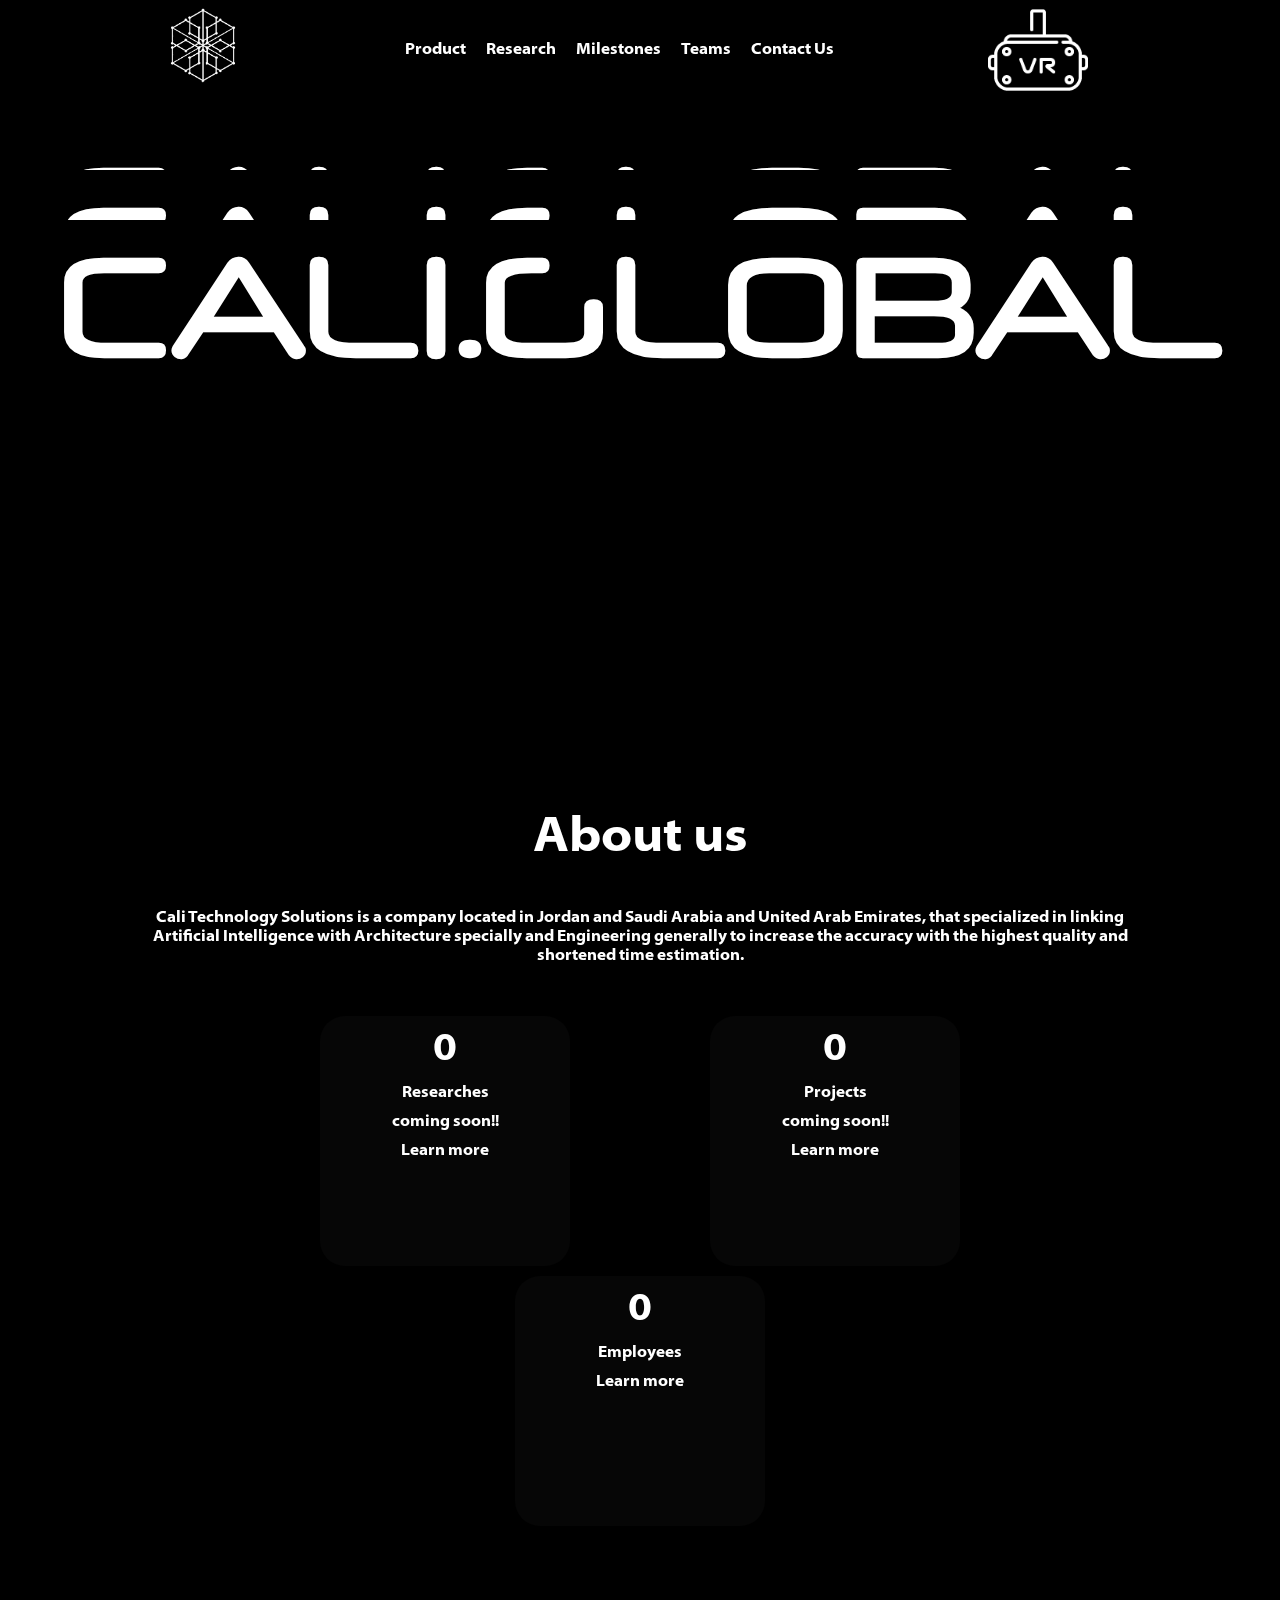
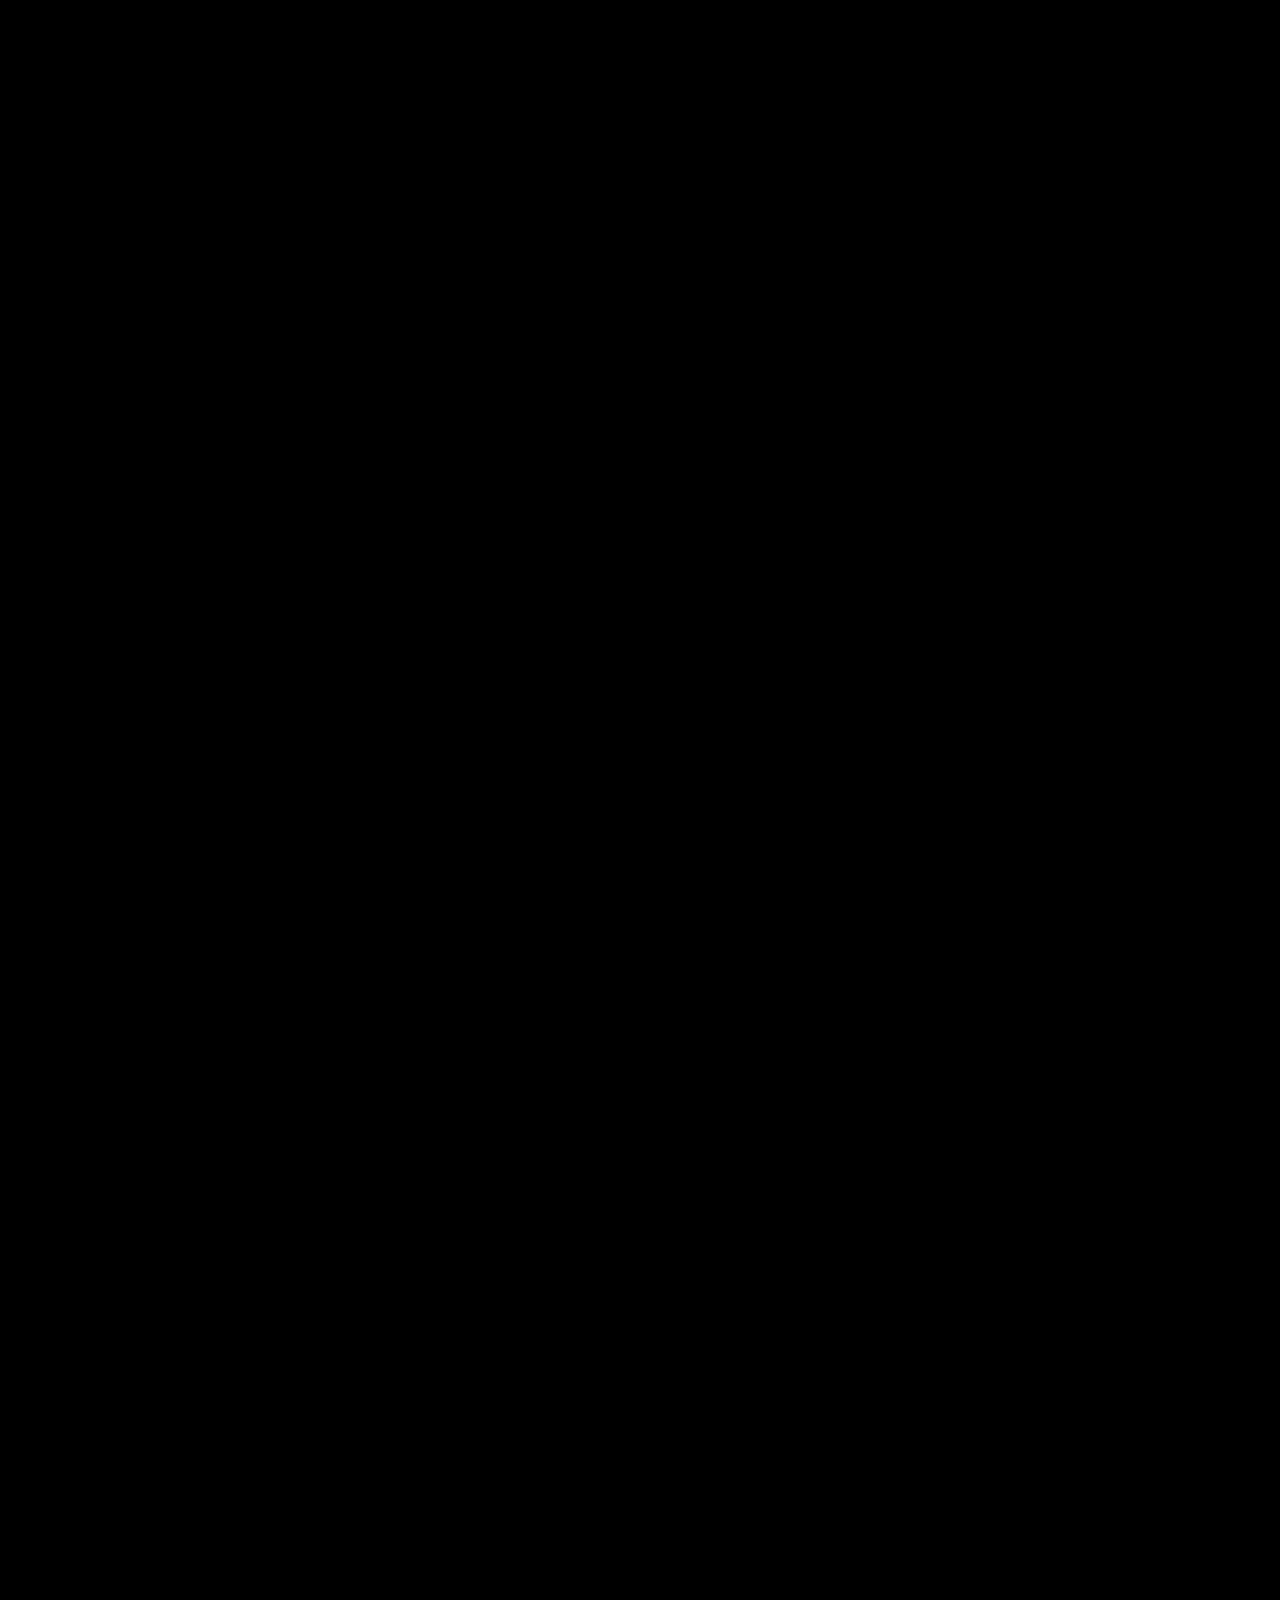
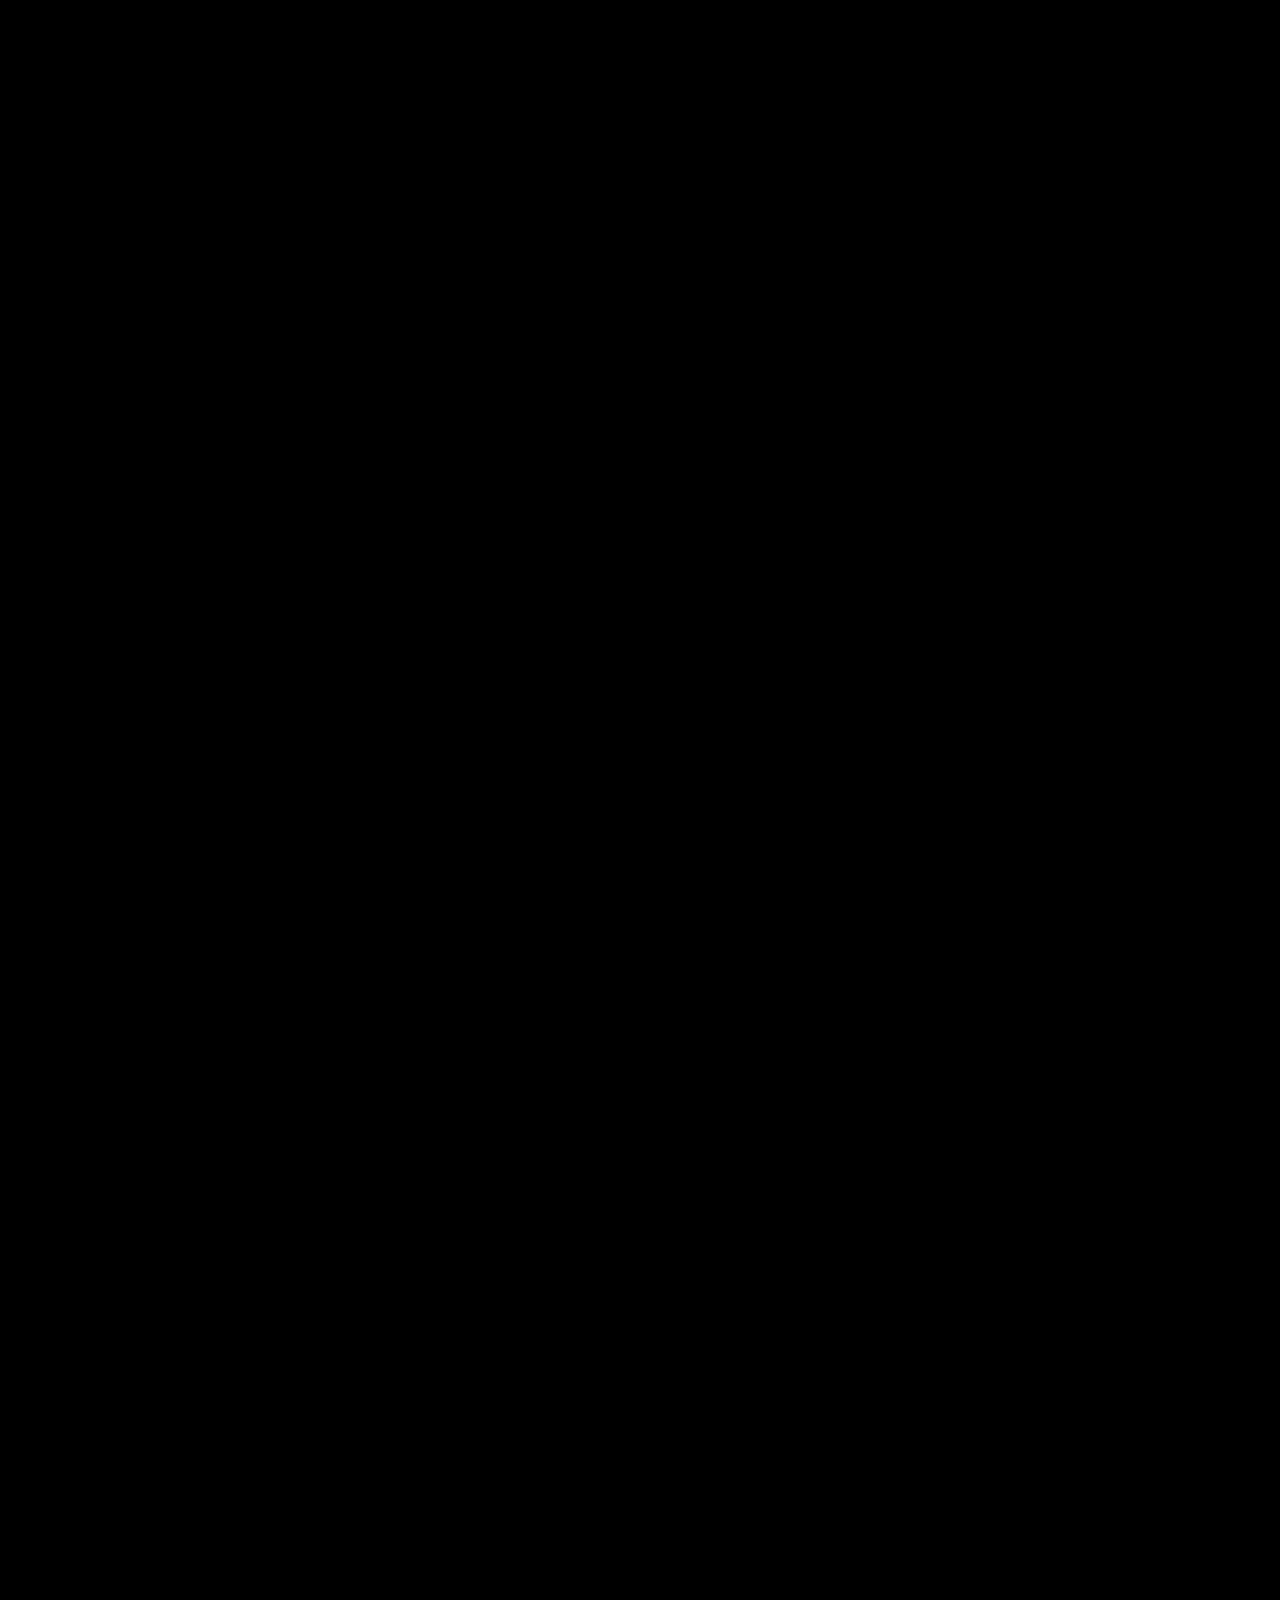
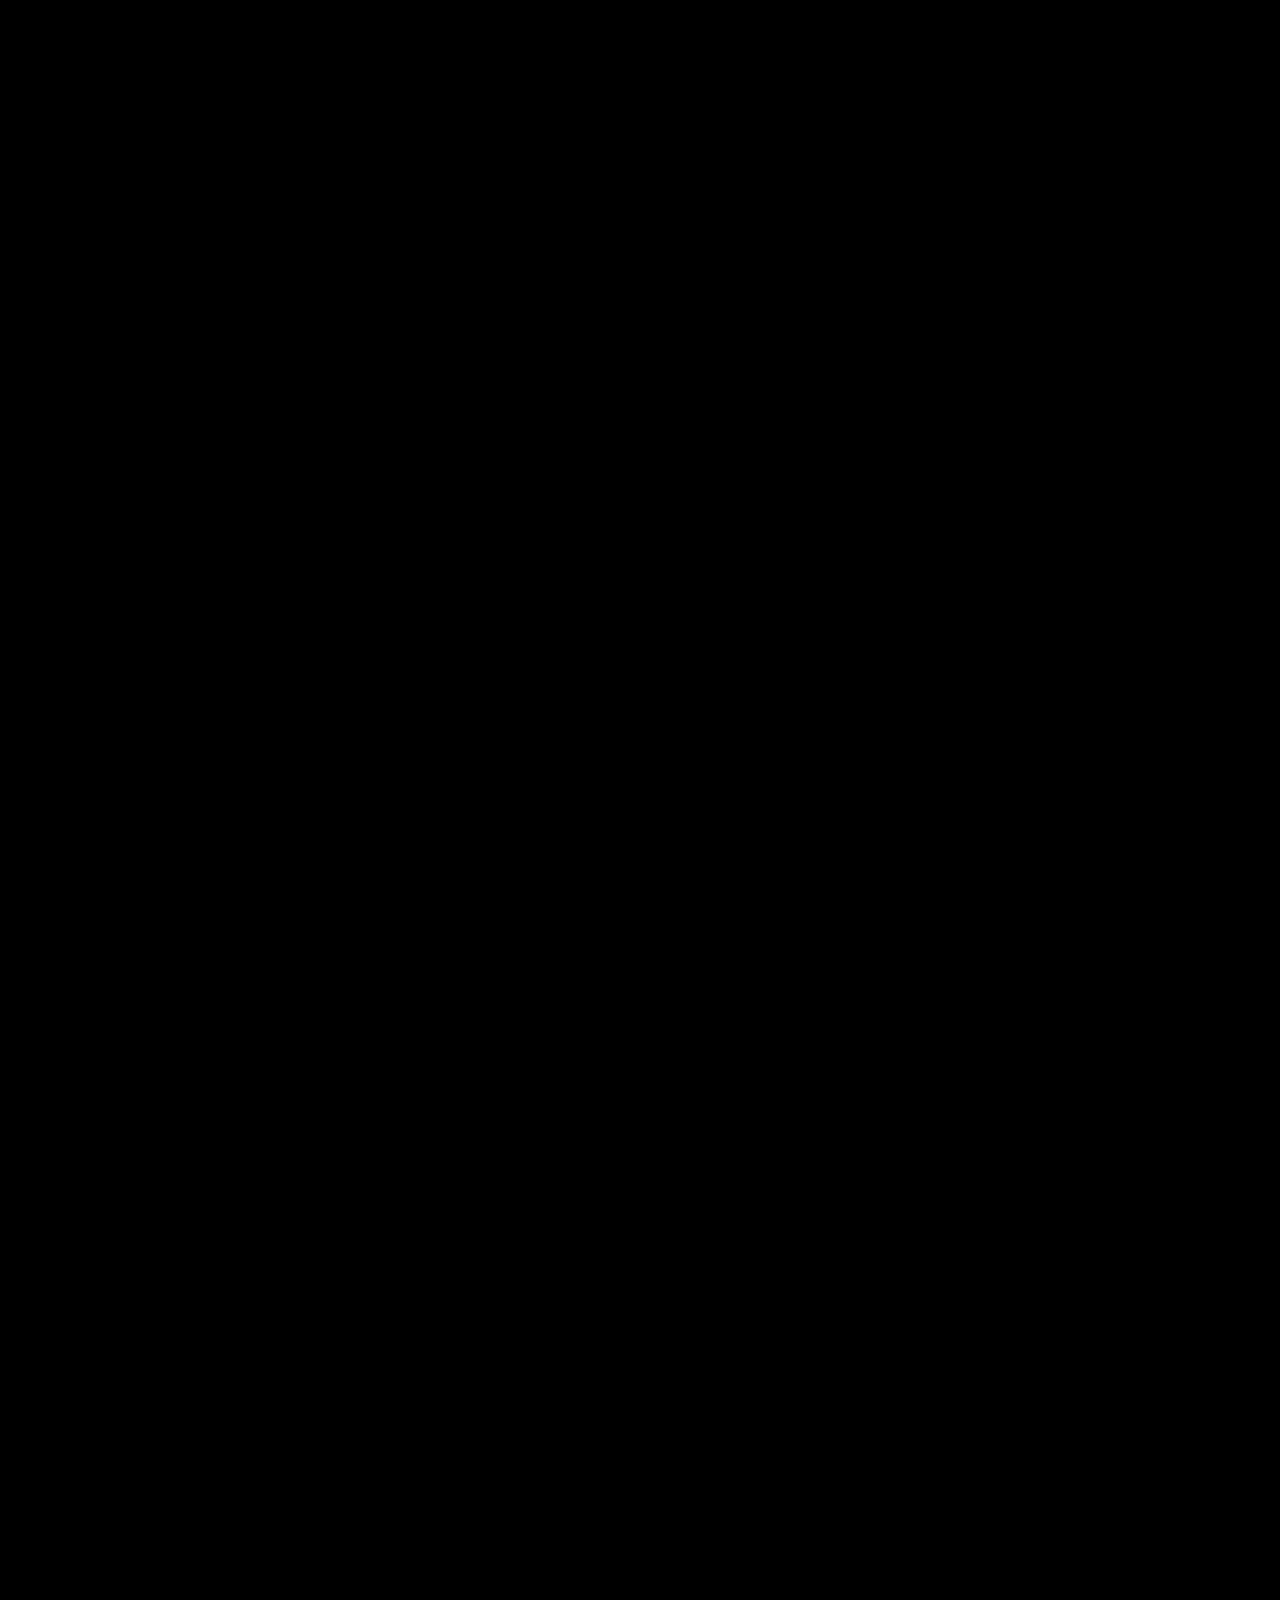
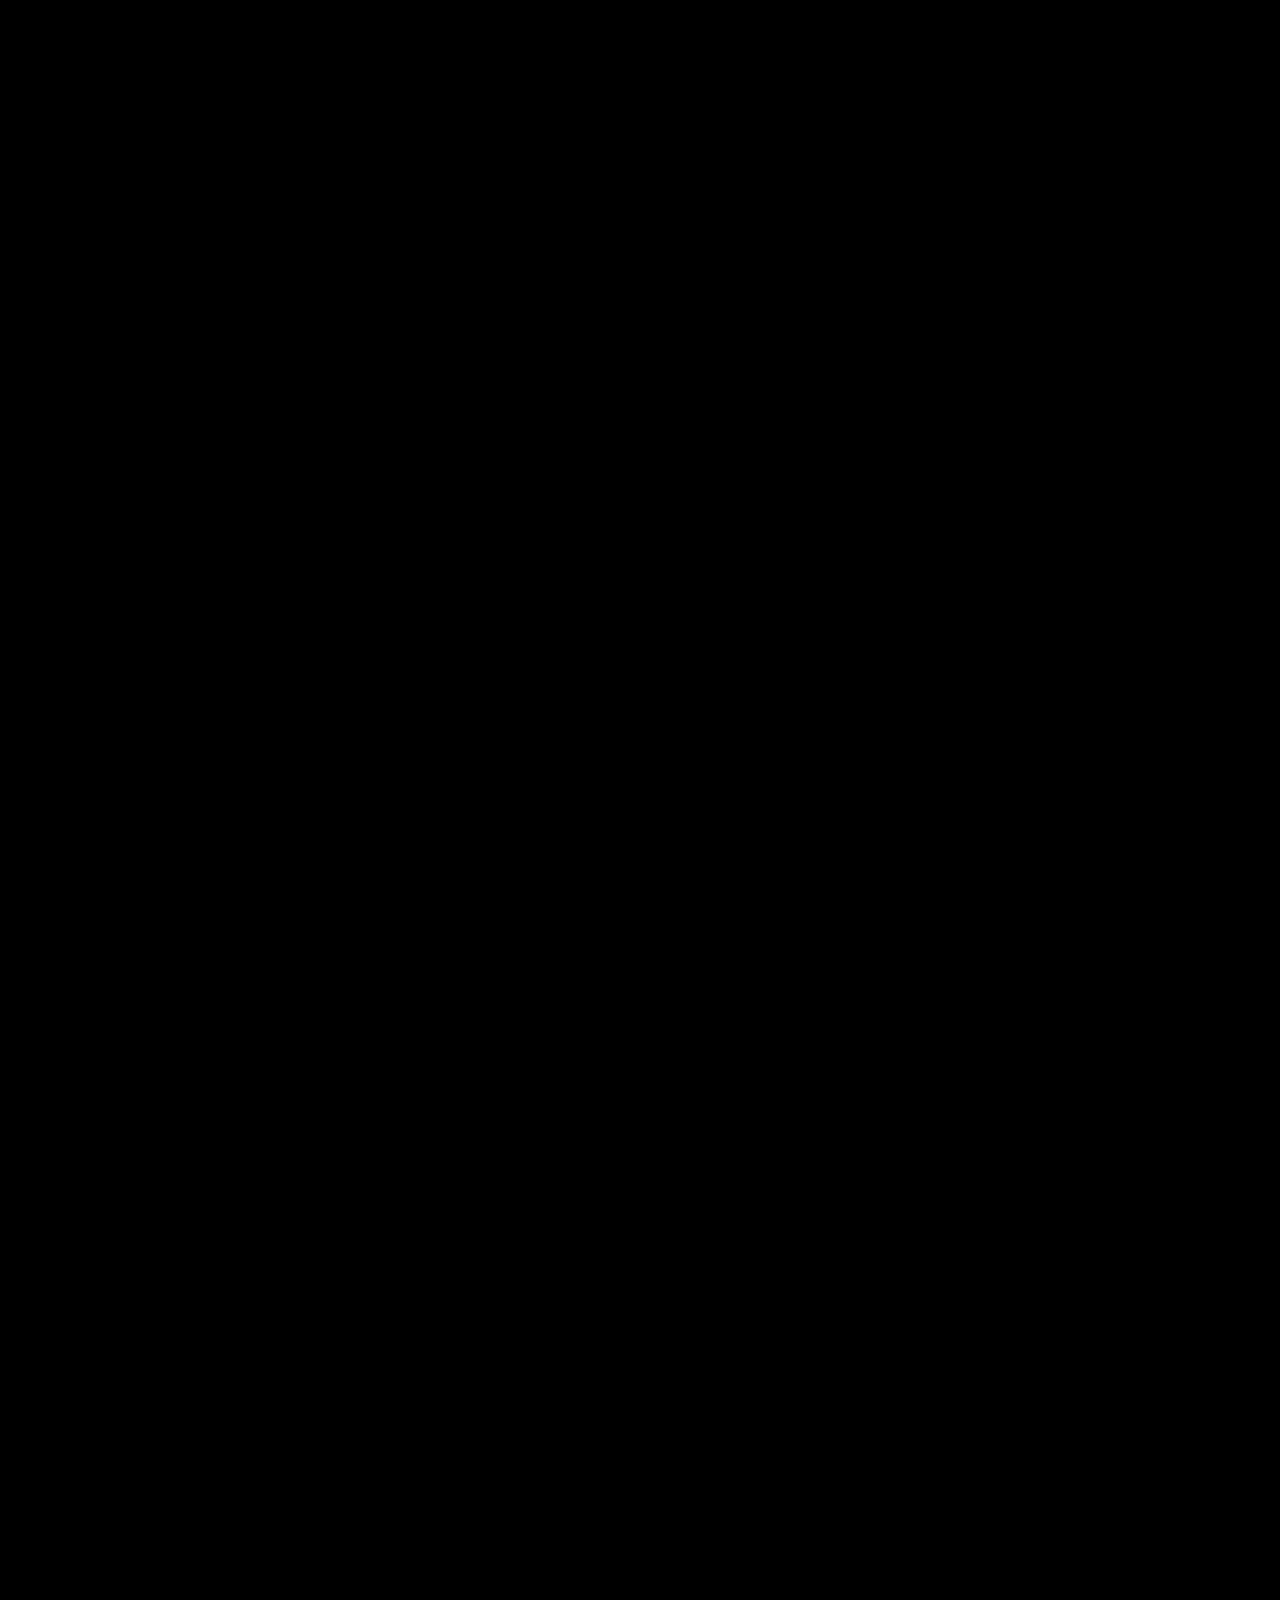
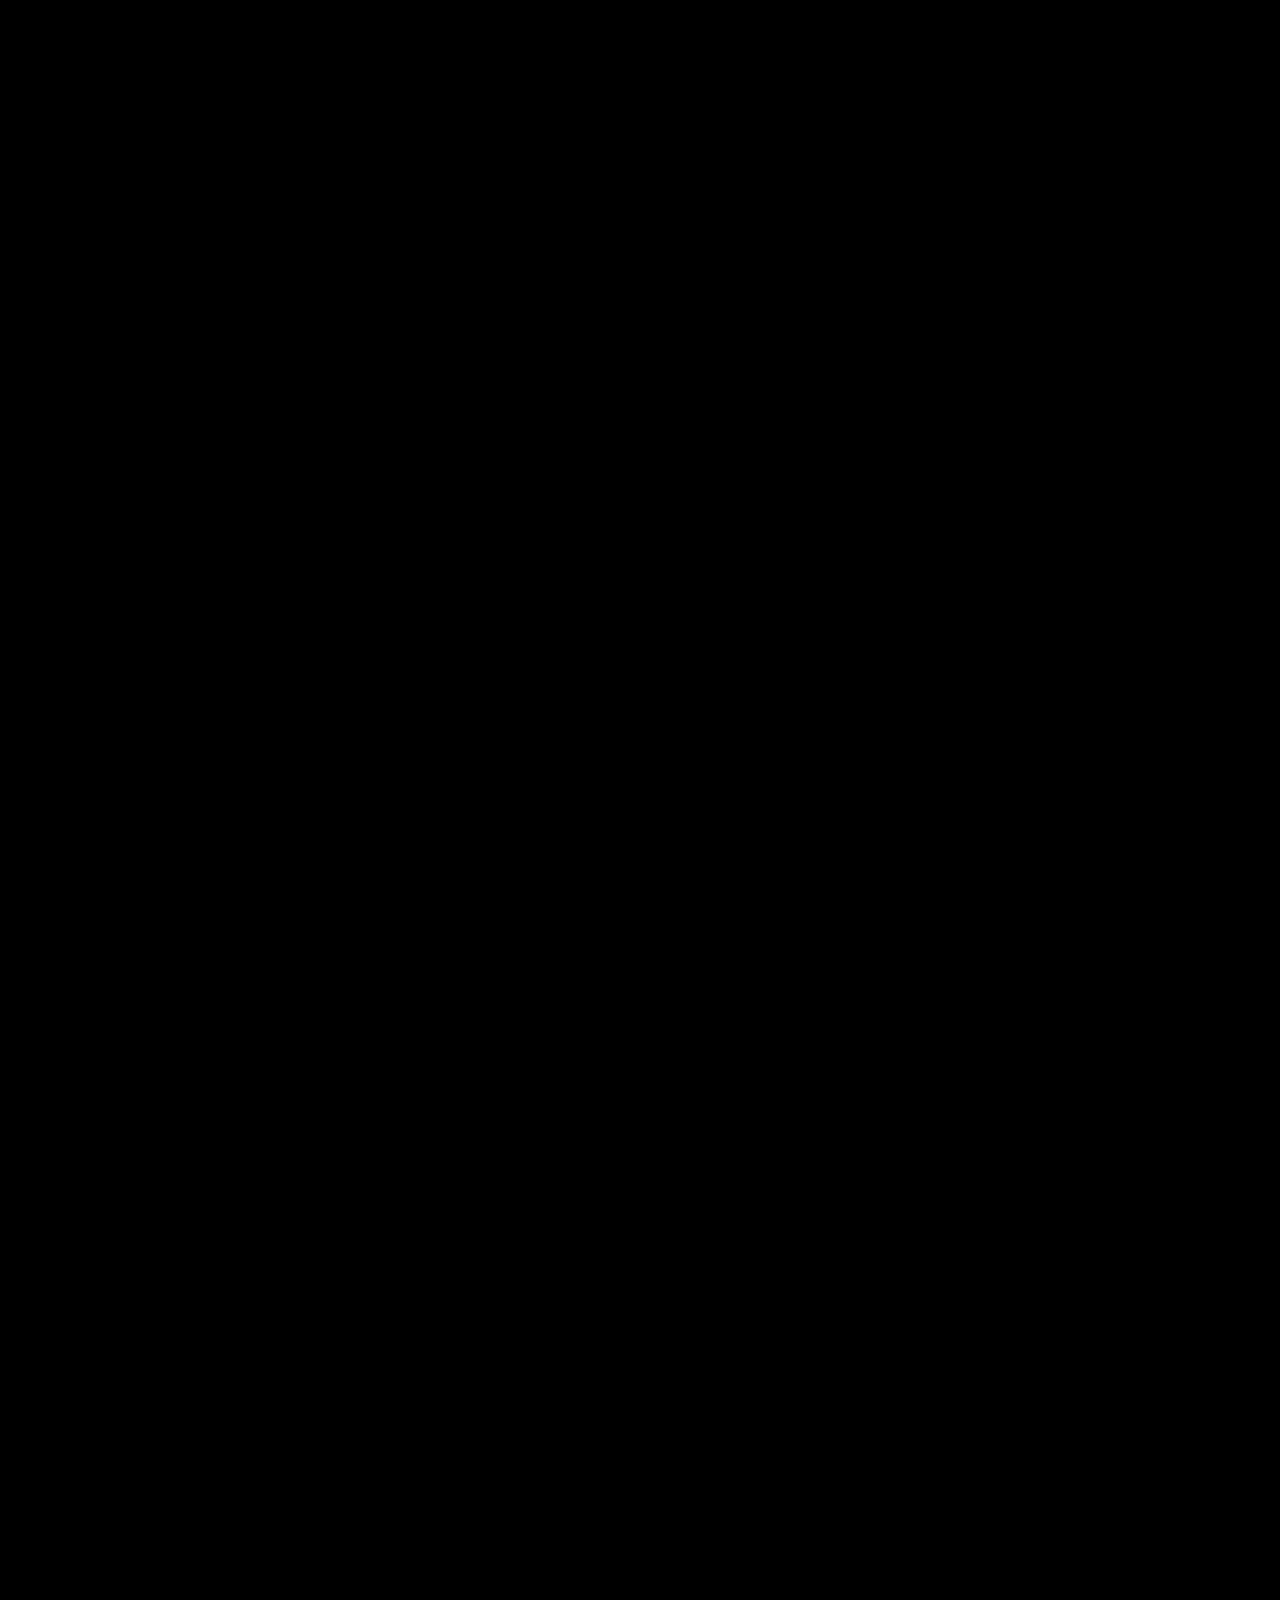
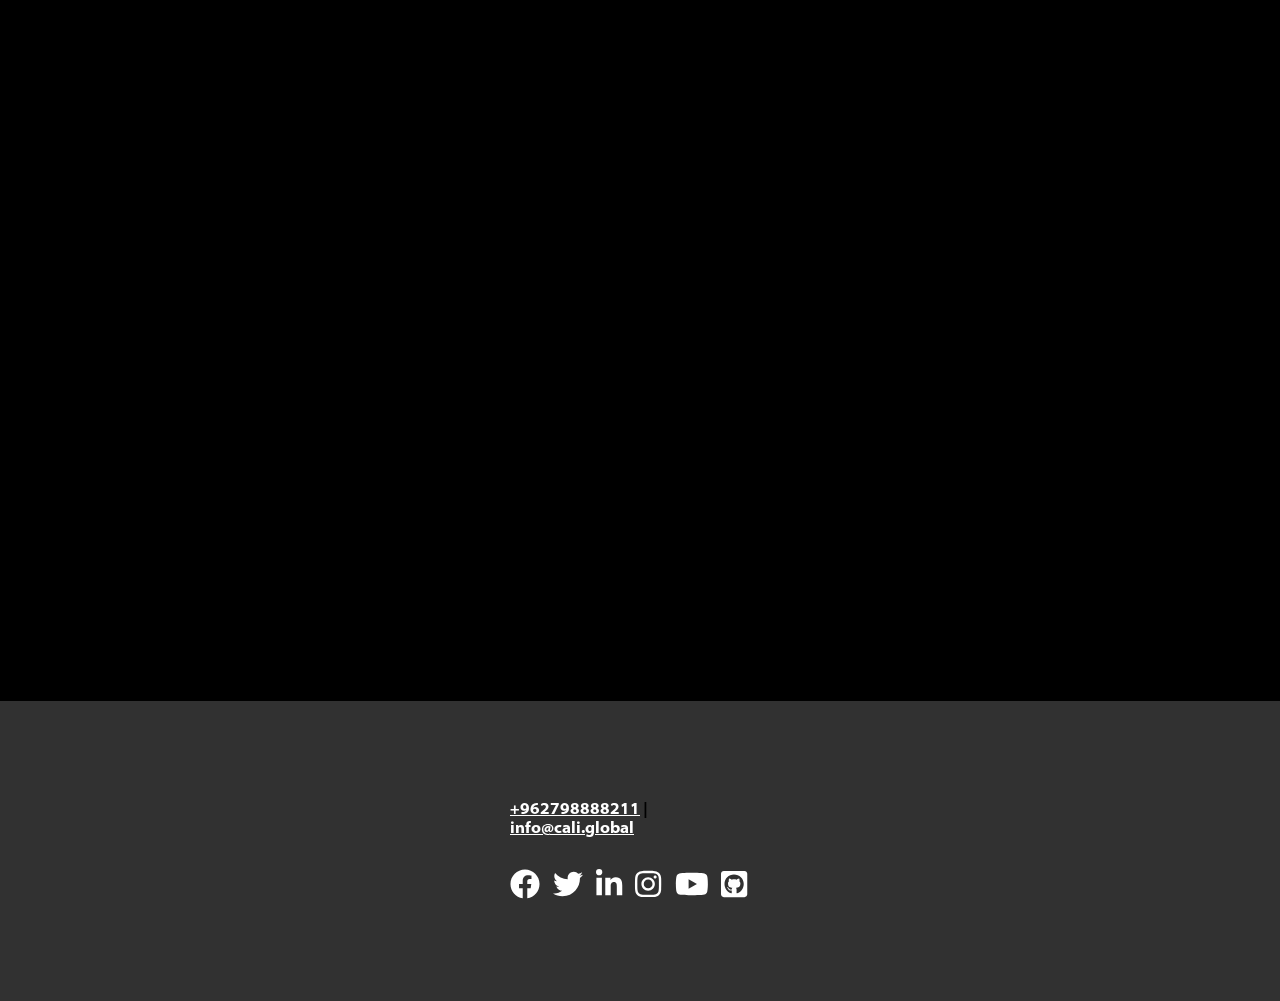
==== commit fb079101: "r" ====
--- a/index.html
+++ b/index.html
@@ -864,7 +864,11 @@
               <img src="img/client/12.png" alt="img" draggable="false">
               <img src="img/client/13.png" alt="img" draggable="false">
             </div>
-            <button class="next-client">Next</button>
+            <button class="next-client">
+              <span class="material-symbols-outlined">
+                double_arrow
+                </span>
+            </button>
 
           </div>
         </section>
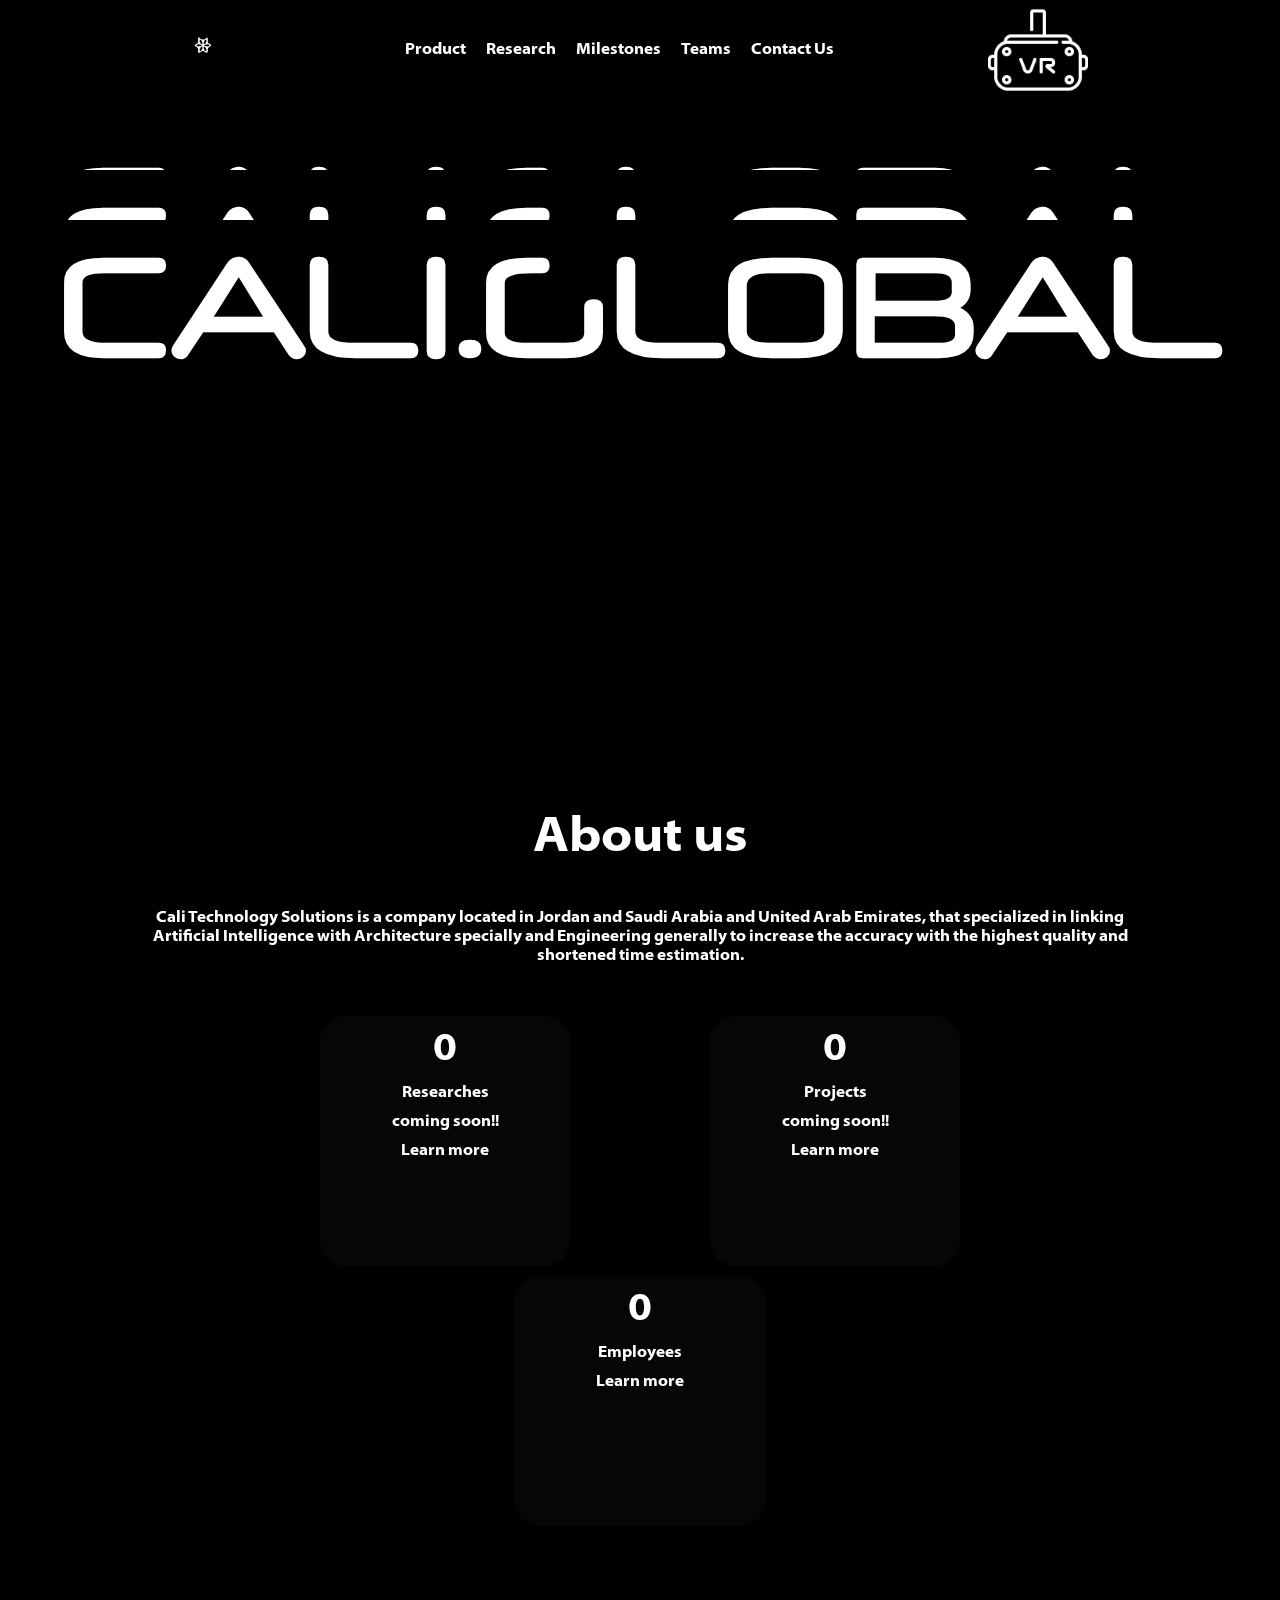
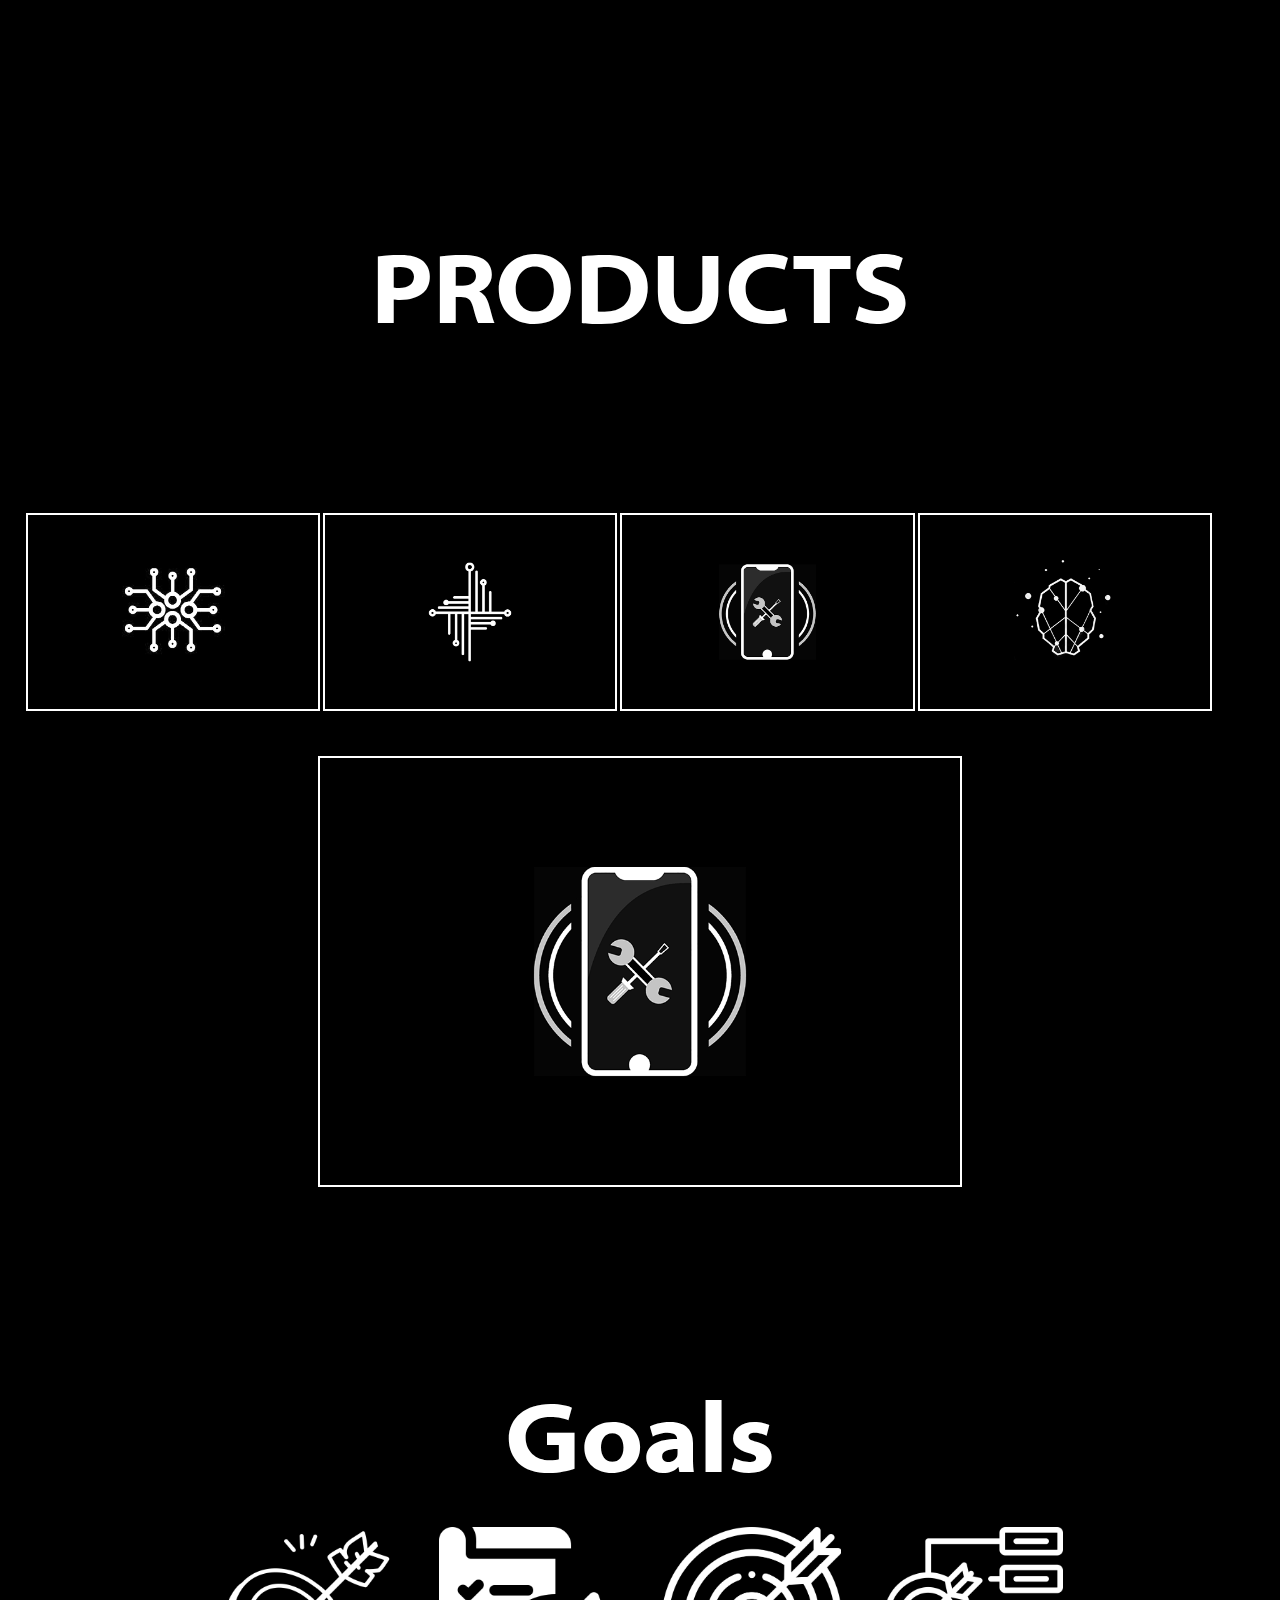
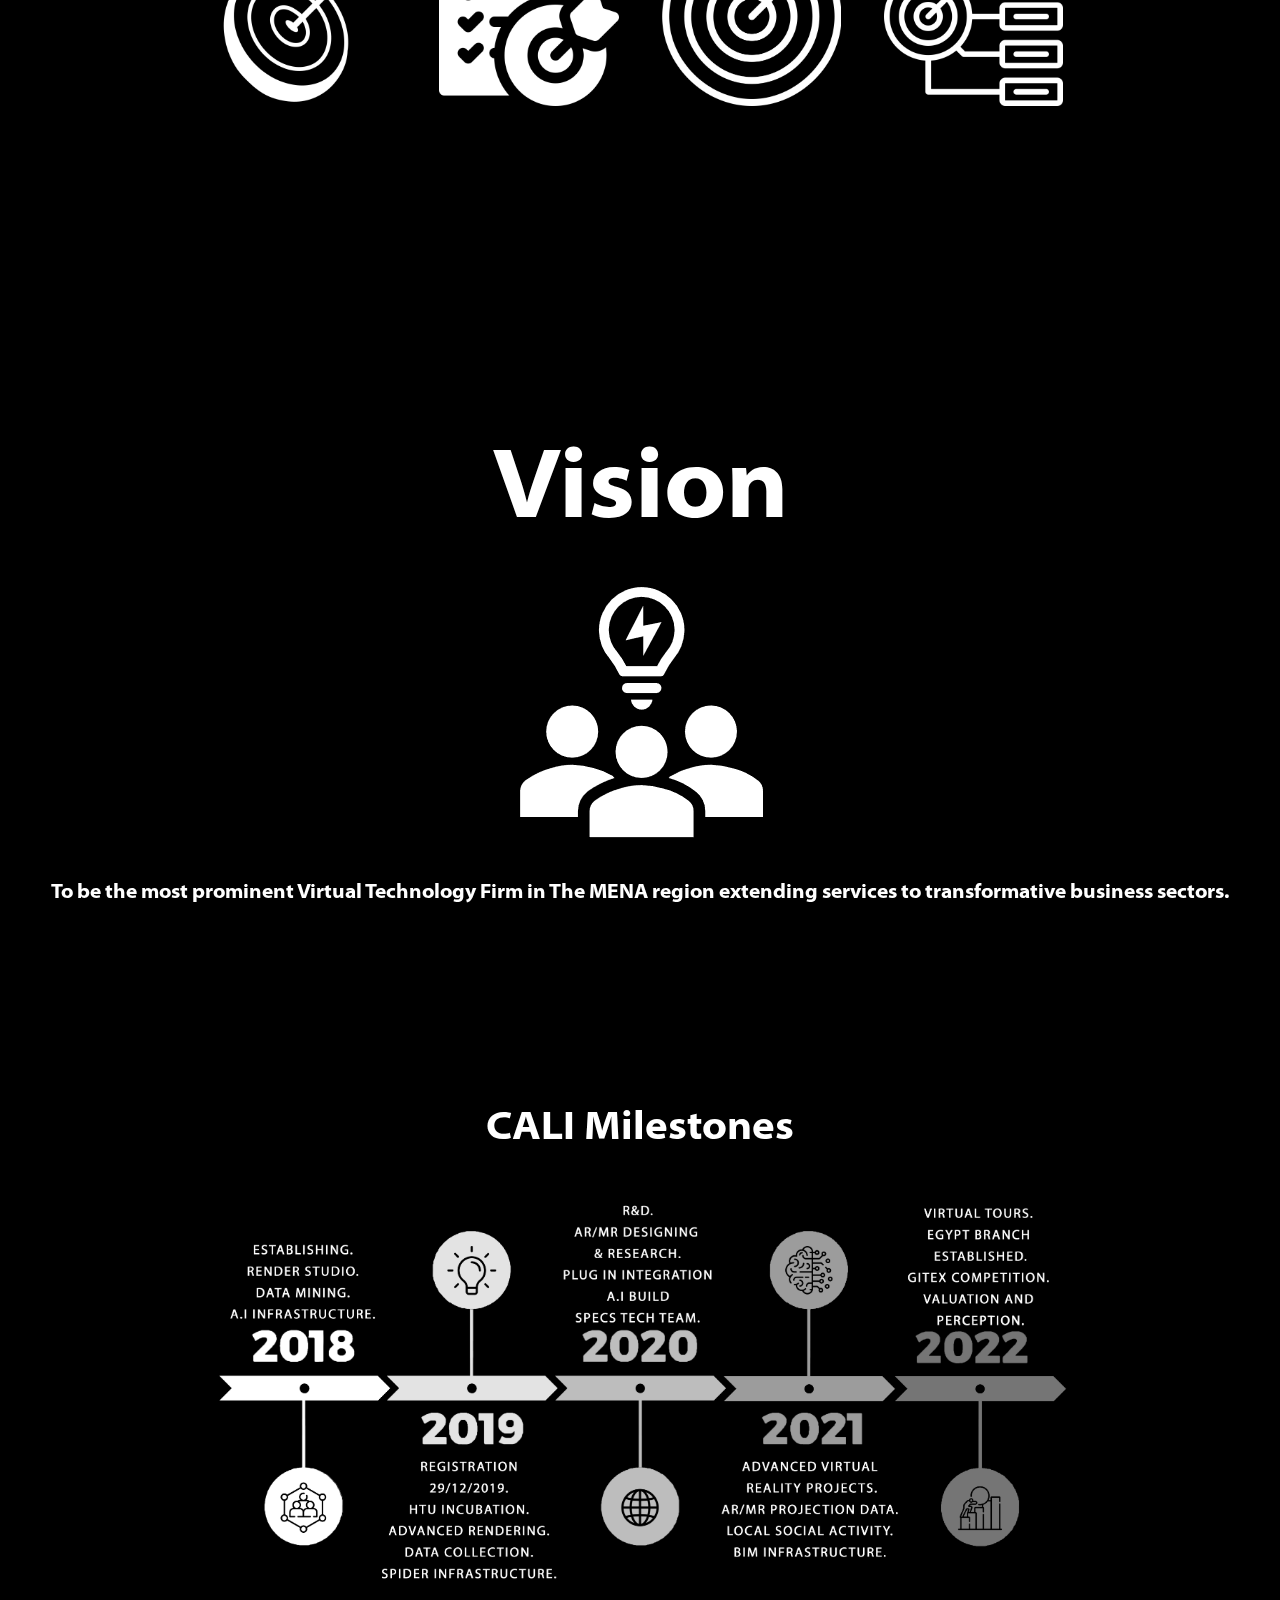
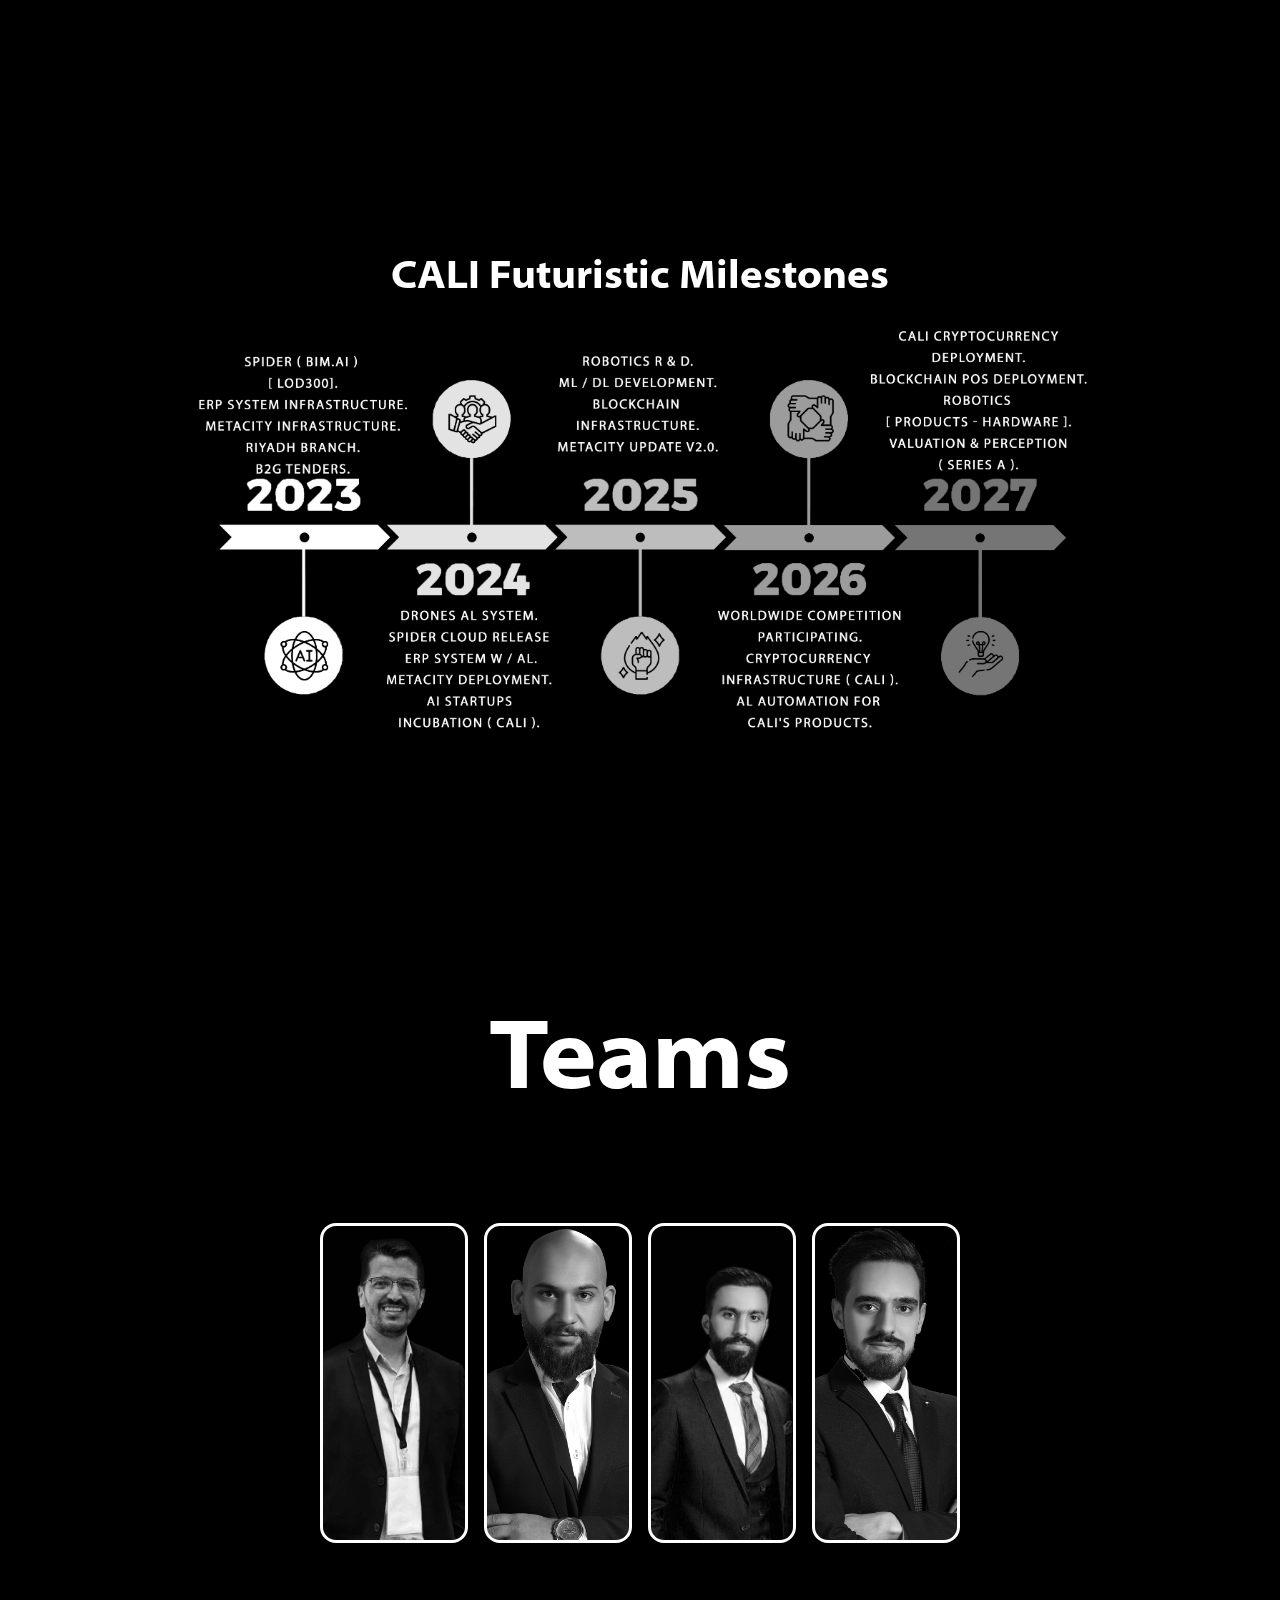
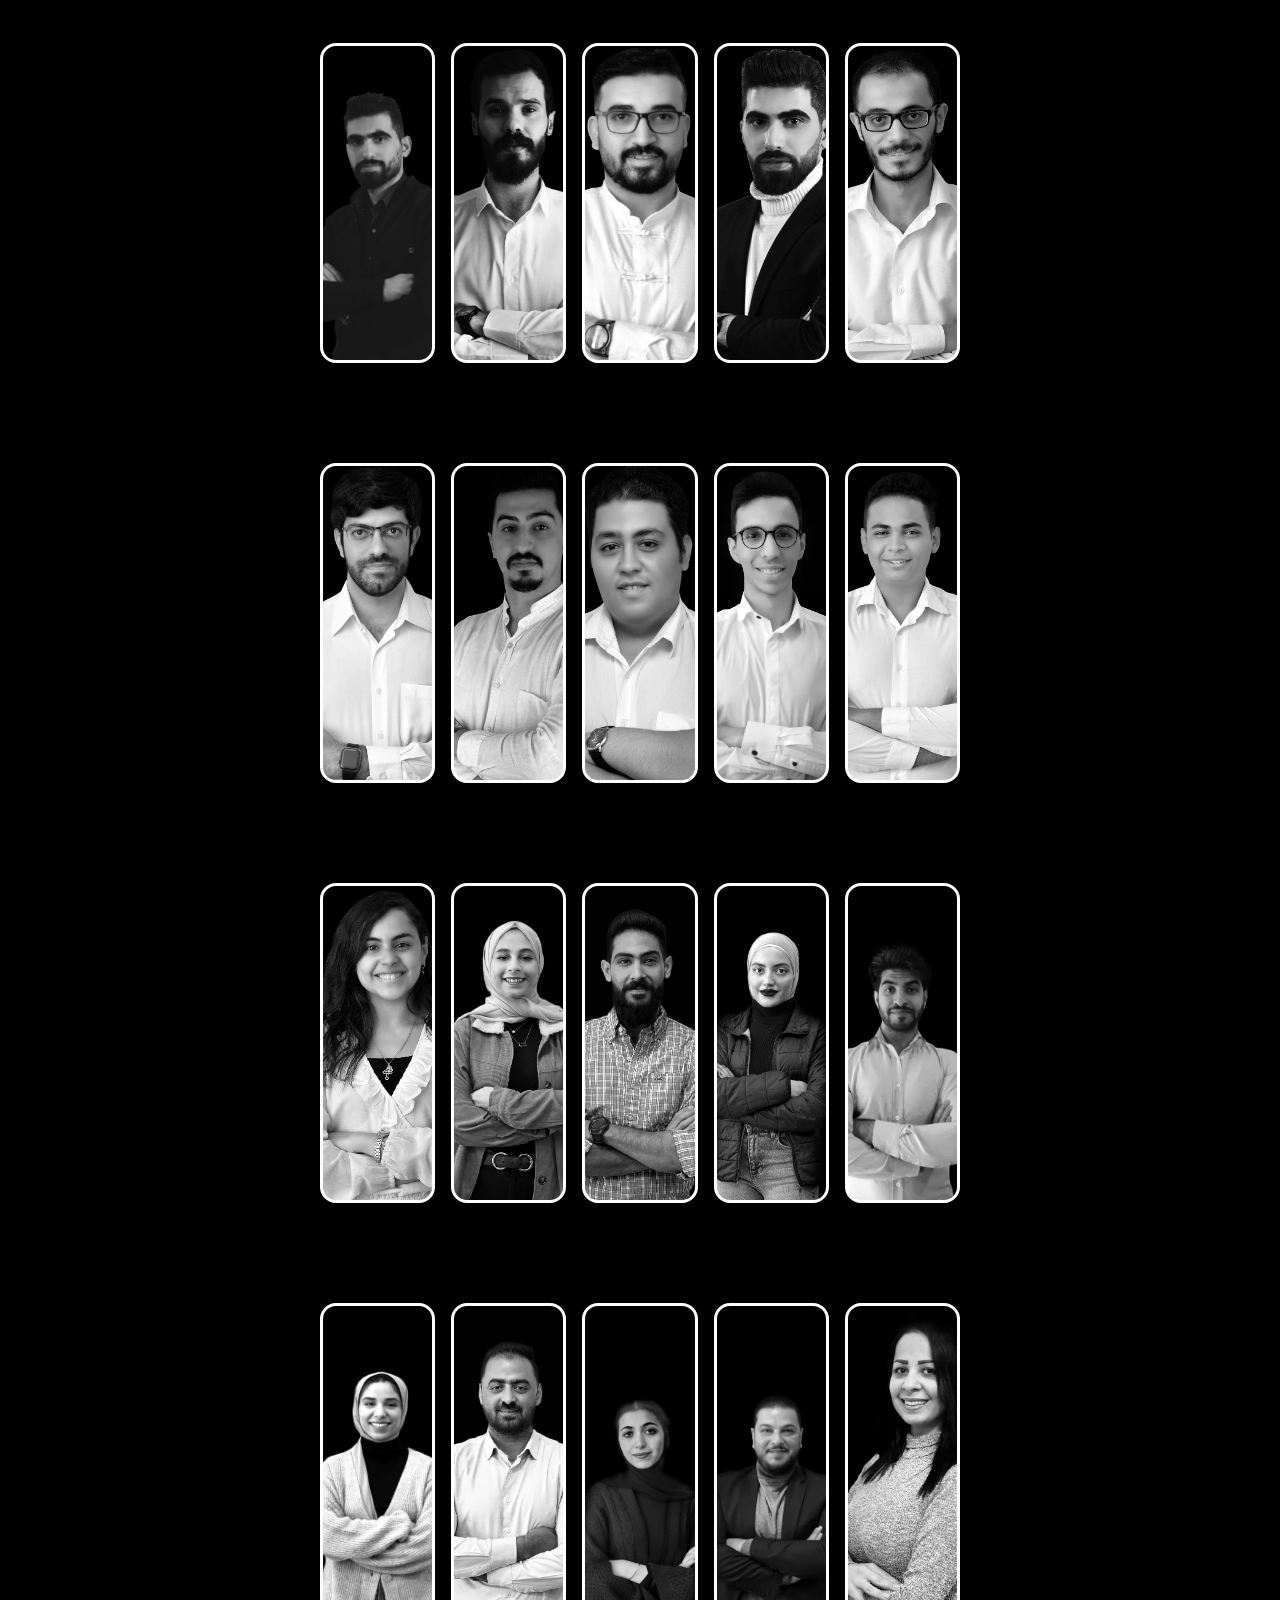
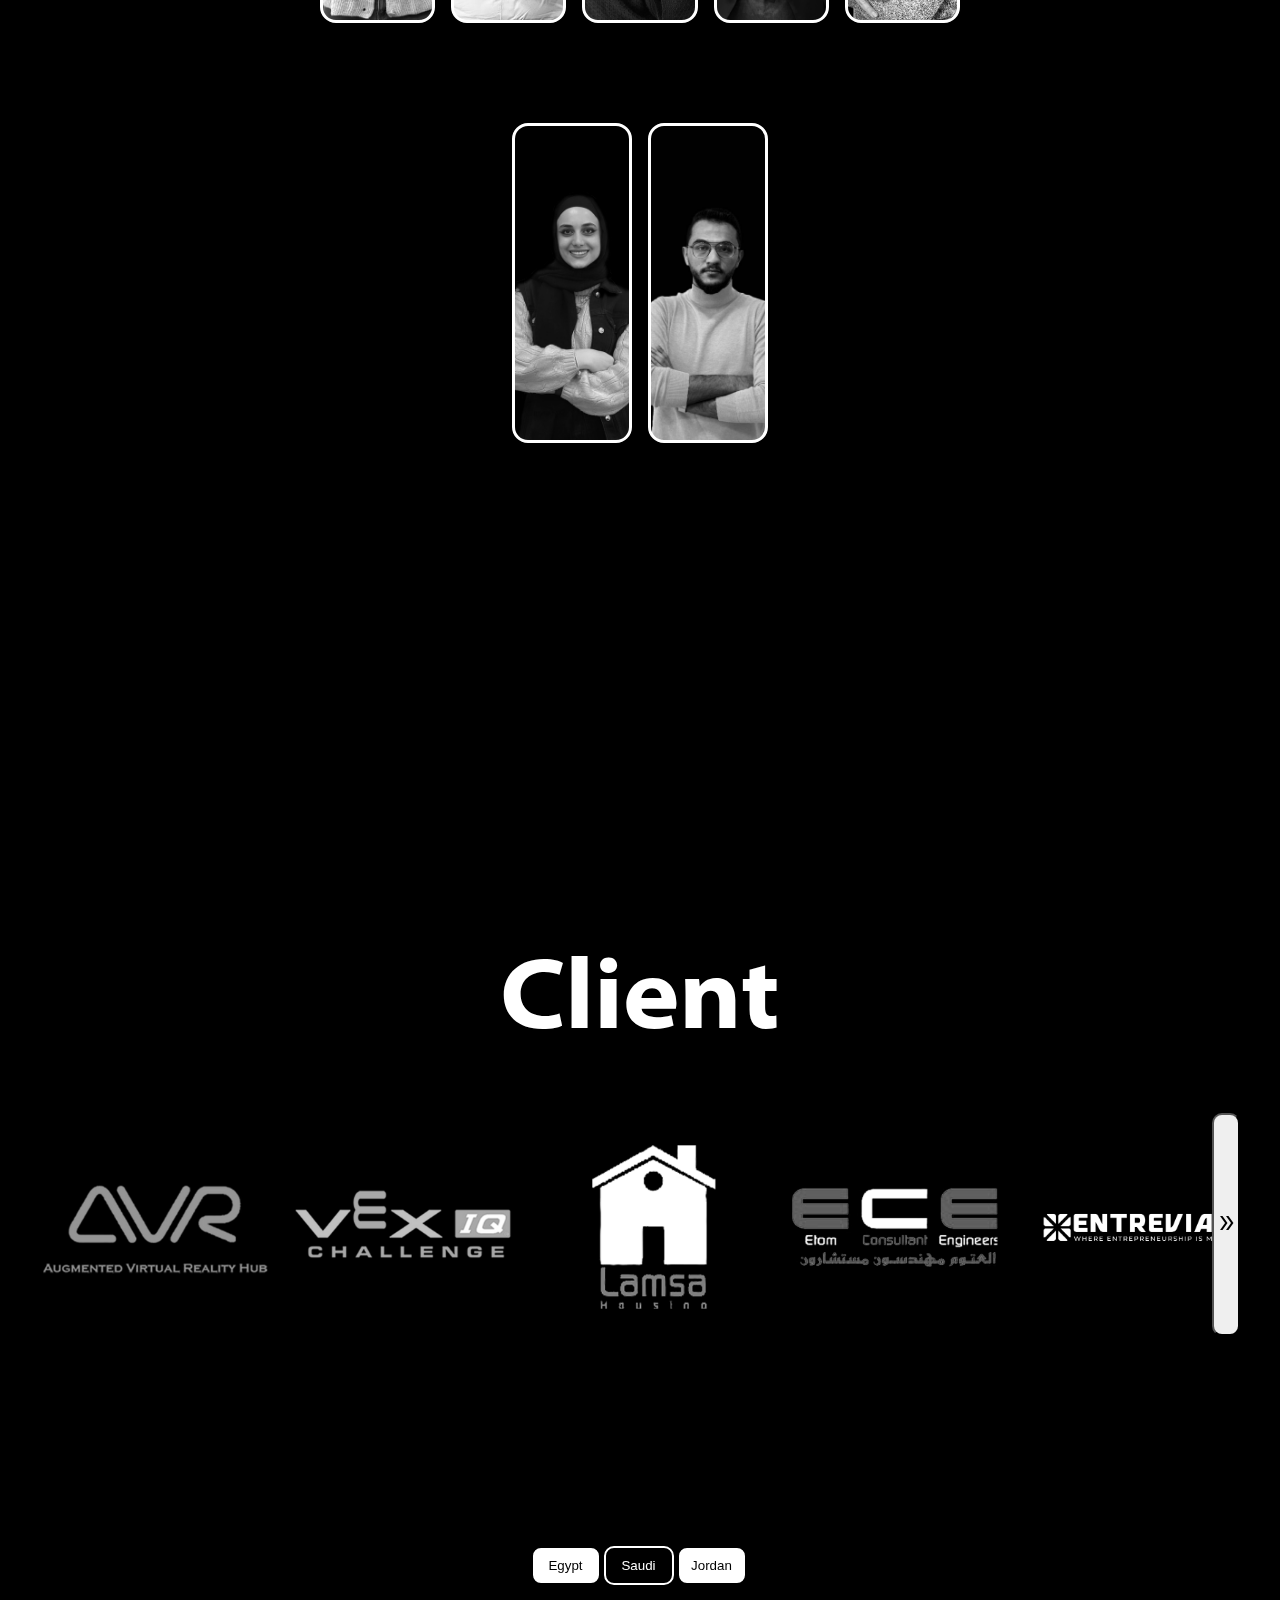
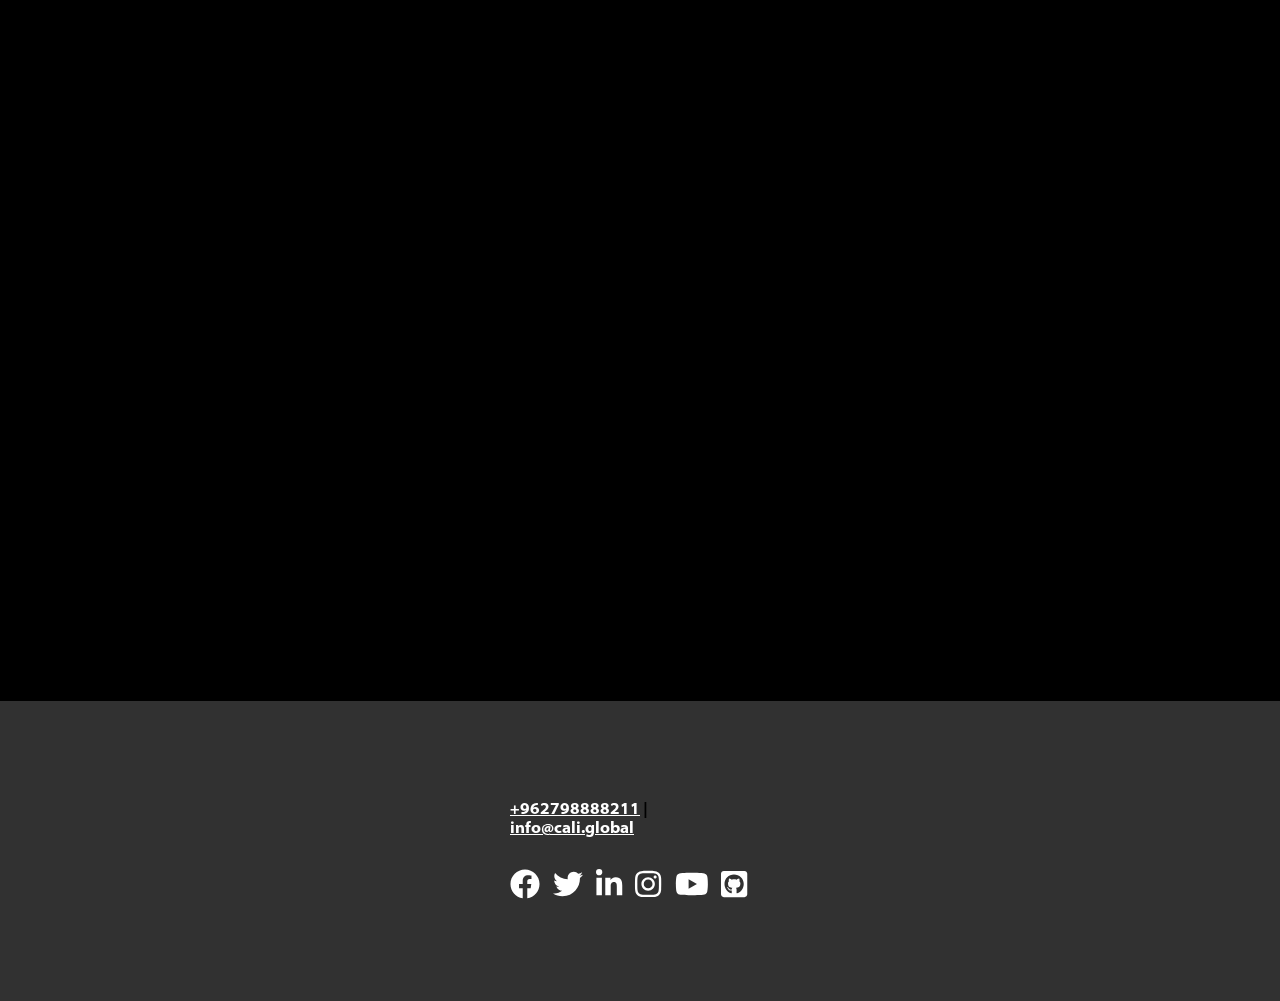
==== commit 96554b0f: "1.3" ====
--- a/index.html
+++ b/index.html
@@ -16,7 +16,7 @@
         <link rel="stylesheet" href="font/all.min.css">
         <!-- <link rel="stylesheet" href="https://cdn.jsdelivr.net/npm/bootstrap@4.6.1/dist/css/bootstrap.min.css" integrity="sha384-zCbKRCUGaJDkqS1kPbPd7TveP5iyJE0EjAuZQTgFLD2ylzuqKfdKlfG/eSrtxUkn" crossorigin="anonymous"> -->
         <link rel="stylesheet" href="css/all.min.css">
-        <link class="link" href="https://unpkg.com/aos@2.3.1/dist/aos.css" rel="stylesheet">
+        <!-- <link class="link" href="https://unpkg.com/aos@2.3.1/dist/aos.css" rel="stylesheet"> -->
         <link rel="stylesheet" href="https://fonts.googleapis.com/css2?family=Material+Symbols+Outlined:opsz,wght,FILL,GRAD@48,700,1,0">  
         <link rel="stylesheet" href="neuropol.ttf">  
         <link rel="stylesheet" href="https://cdnjs.cloudflare.com/ajax/libs/font-awesome/6.2.0/css/all.min.css">  
@@ -74,13 +74,13 @@
       <!-- ---------------nav----------------------- -->
       <section class="home" id="home">
         <div class="text" >
-            <div class="text2" style="height: 30px; font-size: 140;" >
+            <div class="text2 cali-div" style=" font-size: 140;" >
                 <h1 class="font-cali" data-aos="fade-down">CALI.GLOBAL</h1>
             </div>
-            <div class="text2" style="height: 40px;">
+            <div class="text2 cali-div2">
                 <h1 class="font-cali" data-aos="fade-down">CALI.GLOBAL</h1>
             </div>
-            <div class="text2" style="height: 50px;">
+            <div class="text2 cali-div3">
                 <h1 class="font-cali" data-aos="fade-down">CALI.GLOBAL</h1>
             </div>
             <h1 class="font-cali" data-aos="fade-down" class="text-cali">CALI.GLOBAL</h1>  
@@ -234,8 +234,8 @@
           <h1>Goals</h1>
         </div>
         <section class="goals" data-aos="fade-right">
-
-          <img class="img-goal-1" src="img/goal.png" alt="" data-toggle="modal" data-target="#goals-1" >
+          <div class="goals-scren">
+            <img class="img-goal-1" src="img/goal.png" alt="" data-toggle="modal" data-target="#goals-1" >
           
           <img class="img-goal-2" src="img/goal (1).png" alt="" data-toggle="modal" data-target="#goals-2" >
          
@@ -268,6 +268,8 @@
               </p>
             </div>
           </div>
+          </div>
+          
         </section>
         <div class="product-text"  data-aos="fade-up">
           <h1>Vision</h1>
@@ -334,7 +336,7 @@
         <!-- <div class="modal fade boximg" id="img-s-1" tabindex="-1" aria-labelledby="exampleModalLabel" aria-hidden="true" style="position: fixed; width: 100%; height: 100%; top: 0; left: 0; z-index: 9999;">
           <div class="modal-dialog ">
           <div style="display: flex; align-items: center; width: 100%; " tabindex="-1" aria-labelledby="exampleModalLabel" aria-hidden="true">
-            <div style="margin: auto; width: 50%;transform: translateY(200%); padding: 10px; -webkit-backdrop-filter: blur(5px);   backdrop-filter: blur(5px);" tabindex="-1" aria-labelledby="exampleModalLabel" aria-hidden="true">
+            <div style="margin: auto; width: 50%;transform: translateY(200px); padding: 10px; -webkit-backdrop-filter: blur(5px);   backdrop-filter: blur(5px);" tabindex="-1" aria-labelledby="exampleModalLabel" aria-hidden="true">
                 <p style="padding: 10px;">Registration <br>
                   29/12/2019 <br>
                   HTU Incubation <br>
@@ -350,7 +352,7 @@
         <div class="modal fade boximg" id="img-s-2" tabindex="-1" aria-labelledby="exampleModalLabel" aria-hidden="true" style="position: fixed; width: 100%; height: 100%; top: 0; left: 0; z-index: 9999;">
           <div class="modal-dialog ">
           <div style="display: flex; align-items: center; width: 100%; " tabindex="-1" aria-labelledby="exampleModalLabel" aria-hidden="true">
-            <div style="margin: auto; width: 50%;transform: translateY(200%); padding: 10px; -webkit-backdrop-filter: blur(5px);   backdrop-filter: blur(5px);" tabindex="-1" aria-labelledby="exampleModalLabel" aria-hidden="true">
+            <div style="margin: auto; width: 50%;transform: translateY(200px); padding: 10px; -webkit-backdrop-filter: blur(5px);   backdrop-filter: blur(5px);" tabindex="-1" aria-labelledby="exampleModalLabel" aria-hidden="true">
                 <p style="padding: 10px;">Registration <br>
                   Establishing <br>
                   Render Studio <br>
@@ -365,7 +367,7 @@
         <div class="modal fade boximg" id="img-s-3" tabindex="-1" aria-labelledby="exampleModalLabel" aria-hidden="true" style="position: fixed; width: 100%; height: 100%; top: 0; left: 0; z-index: 9999;">
           <div class="modal-dialog ">
           <div style="display: flex; align-items: center; width: 100%; " tabindex="-1" aria-labelledby="exampleModalLabel" aria-hidden="true">
-            <div style="margin: auto; width: 50%;transform: translateY(200%); padding: 10px; -webkit-backdrop-filter: blur(5px);   backdrop-filter: blur(5px);" tabindex="-1" aria-labelledby="exampleModalLabel" aria-hidden="true">
+            <div style="margin: auto; width: 50%;transform: translateY(200px); padding: 10px; -webkit-backdrop-filter: blur(5px);   backdrop-filter: blur(5px);" tabindex="-1" aria-labelledby="exampleModalLabel" aria-hidden="true">
                 <p style="padding: 10px;">R&D <br>
                   AR/MR Designing & Research <br>
                   Plug In Integration Al <br>
@@ -379,7 +381,7 @@
         <div class="modal fade boximg" id="img-s-4" tabindex="-1" aria-labelledby="exampleModalLabel" aria-hidden="true" style="position: fixed; width: 100%; height: 100%; top: 0; left: 0; z-index: 9999;">
           <div class="modal-dialog ">
           <div style="display: flex; align-items: center; width: 100%; " tabindex="-1" aria-labelledby="exampleModalLabel" aria-hidden="true">
-            <div style="margin: auto; width: 50%;transform: translateY(200%); padding: 10px; -webkit-backdrop-filter: blur(5px);   backdrop-filter: blur(5px);" tabindex="-1" aria-labelledby="exampleModalLabel" aria-hidden="true">
+            <div style="margin: auto; width: 50%;transform: translateY(200px); padding: 10px; -webkit-backdrop-filter: blur(5px);   backdrop-filter: blur(5px);" tabindex="-1" aria-labelledby="exampleModalLabel" aria-hidden="true">
                 <p style="padding: 10px;">Advanced Virtual Reality <br>
                   Projects <br>
                   AR/MR Projection Data <br>
@@ -493,7 +495,7 @@
             <div class="modal fade boximg" id="mashallah" tabindex="-1" aria-labelledby="exampleModalLabel" aria-hidden="true" style="position: fixed; width: 100%; height: 100%; top: 0; left: 0; z-index: 9999;">
                 <div class="modal-dialog ">
                 <div style="display: flex; align-items: center; width: 100%; " tabindex="-1" aria-labelledby="exampleModalLabel" aria-hidden="true">
-                  <div style="margin: auto; width: 50%;transform: translateY(200%); padding: 10px; -webkit-backdrop-filter: blur(5px);   backdrop-filter: blur(5px);" tabindex="-1" aria-labelledby="exampleModalLabel" aria-hidden="true">
+                  <div style="margin: auto; width: 50%;transform: translateY(200px); padding: 10px; -webkit-backdrop-filter: blur(5px);   backdrop-filter: blur(5px);" tabindex="-1" aria-labelledby="exampleModalLabel" aria-hidden="true">
                       <h1 style="padding: 10px;">Ahmad AlMashalleh</h1>
                       <p style="padding: 10px;">CPO | Strategic Planner</p>
                       <p style="padding: 10px;">2013-2016 Area Sales Manager - Analytical instrumentation
@@ -506,7 +508,7 @@
               <div class="modal fade boximg" id="abdulrahman" tabindex="-1" aria-labelledby="exampleModalLabel" aria-hidden="true" style="position: fixed; width: 100%; height: 100%; top: 0; left: 0; z-index: 9999;">
                 <div class="modal-dialog ">
                 <div style="display: flex; align-items: center; width: 100%; " tabindex="-1" aria-labelledby="exampleModalLabel" aria-hidden="true">
-                  <div style="margin: auto; width: 50%;transform: translateY(200%); padding: 10px; -webkit-backdrop-filter: blur(5px);   backdrop-filter: blur(5px);" tabindex="-1" aria-labelledby="exampleModalLabel" aria-hidden="true">
+                  <div style="margin: auto; width: 50%;transform: translateY(200px); padding: 10px; -webkit-backdrop-filter: blur(5px);   backdrop-filter: blur(5px);" tabindex="-1" aria-labelledby="exampleModalLabel" aria-hidden="true">
                     <h1 style="padding: 10px;">Abdelrahman Aburas</h1>
                     <p style="padding: 10px;">CEO - Management Analyst</p>
                     <p style="padding: 10px;">2016 IDS Studio- Designer 
@@ -518,7 +520,7 @@
               <div class="modal fade boximg" id="manaseer" tabindex="-1" aria-labelledby="exampleModalLabel" aria-hidden="true" style="position: fixed; width: 100%; height: 100%; top: 0; left: 0; z-index: 9999;">
                 <div class="modal-dialog ">
                 <div style="display: flex; align-items: center; width: 100%; " tabindex="-1" aria-labelledby="exampleModalLabel" aria-hidden="true">
-                  <div style="margin: auto; width: 50%;transform: translateY(200%); padding: 10px; -webkit-backdrop-filter: blur(5px);   backdrop-filter: blur(5px);" tabindex="-1" aria-labelledby="exampleModalLabel" aria-hidden="true">
+                  <div style="margin: auto; width: 50%;transform: translateY(200px); padding: 10px; -webkit-backdrop-filter: blur(5px);   backdrop-filter: blur(5px);" tabindex="-1" aria-labelledby="exampleModalLabel" aria-hidden="true">
                       <h1 style="padding: 10px;">MOHAMMED ALMANASEER</h1>
                       <p style="padding: 10px;">COO | BUSINESS ANALYST</p>
                       <p style="padding: 10px;">2017 ELITE ACADEMY - LECTURER 2018 AION LANDSCAPE - DIRECTOR 2018 VIRTUAL RENDER STUDIO - CPO CALI TECHNOLOGY SOLUTIONS - FOUNDER</p>
@@ -529,7 +531,7 @@
               <div class="modal fade boximg" id="sam2" tabindex="-1" aria-labelledby="exampleModalLabel" aria-hidden="true" style="position: fixed; width: 100%; height: 100%; top: 0; left: 0; z-index: 9999;">
                 <div class="modal-dialog ">
                 <div style="display: flex; align-items: center; width: 100%; " tabindex="-1" aria-labelledby="exampleModalLabel" aria-hidden="true">
-                  <div style="margin: auto; width: 50%;transform: translateY(200%); padding: 10px; -webkit-backdrop-filter: blur(5px);   backdrop-filter: blur(5px);" tabindex="-1" aria-labelledby="exampleModalLabel" aria-hidden="true">
+                  <div style="margin: auto; width: 50%;transform: translateY(200px); padding: 10px; -webkit-backdrop-filter: blur(5px);   backdrop-filter: blur(5px);" tabindex="-1" aria-labelledby="exampleModalLabel" aria-hidden="true">
                     <h1 style="padding: 10px;">Samer Rahmeh</h1>
                     <p style="padding: 10px;">CTO - Architect - ML Engineer</p>
                     <p style="padding: 10px;"> Alajou Group - SQL DB Dev.
@@ -551,7 +553,7 @@
             <div class="modal fade boximg" id="ahmed" tabindex="-1" aria-labelledby="exampleModalLabel" aria-hidden="true" style="position: fixed; width: 100%; height: 100%; top: 0; left: 0; z-index: 9999;">
                 <div class="modal-dialog ">
                 <div style="display: flex; align-items: center; width: 100%; " tabindex="-1" aria-labelledby="exampleModalLabel" aria-hidden="true">
-                  <div style="margin: auto; width: 50%;transform: translateY(200%); padding: 10px; -webkit-backdrop-filter: blur(5px);   backdrop-filter: blur(5px);" tabindex="-1" aria-labelledby="exampleModalLabel" aria-hidden="true">
+                  <div style="margin: auto; width: 50%;transform: translateY(200px); padding: 10px; -webkit-backdrop-filter: blur(5px);   backdrop-filter: blur(5px);" tabindex="-1" aria-labelledby="exampleModalLabel" aria-hidden="true">
                       <h1 style="padding: 10px;">ahmed AlMasoud</h1>
                       <p style="padding: 10px;">VFX, VX</p>
                   </div>
@@ -561,7 +563,7 @@
               <div class="modal fade boximg" id="kazkaz2" tabindex="-1" aria-labelledby="exampleModalLabel" aria-hidden="true" style="position: fixed; width: 100%; height: 100%; top: 0; left: 0; z-index: 9999;">
                 <div class="modal-dialog ">
                 <div style="display: flex; align-items: center; width: 100%; " tabindex="-1" aria-labelledby="exampleModalLabel" aria-hidden="true">
-                  <div style="margin: auto; width: 50%;transform: translateY(200%); padding: 10px; -webkit-backdrop-filter: blur(5px);   backdrop-filter: blur(5px);" tabindex="-1" aria-labelledby="exampleModalLabel" aria-hidden="true">
+                  <div style="margin: auto; width: 50%;transform: translateY(200px); padding: 10px; -webkit-backdrop-filter: blur(5px);   backdrop-filter: blur(5px);" tabindex="-1" aria-labelledby="exampleModalLabel" aria-hidden="true">
                     <h1 style="padding: 10px;">Abdalrhman Kazkaz</h1>
                     <p style="padding: 10px;">Team Leader - BIM Specialist</p>
                     <p style="padding: 10px;">Cali Technology Solutions -Team Leader - BIM Specialist 
@@ -574,7 +576,7 @@
               <div class="modal fade boximg" id="mashal" tabindex="-1" aria-labelledby="exampleModalLabel" aria-hidden="true" style="position: fixed; width: 100%; height: 100%; top: 0; left: 0; z-index: 9999;">
                 <div class="modal-dialog ">
                 <div style="display: flex; align-items: center; width: 100%; " tabindex="-1" aria-labelledby="exampleModalLabel" aria-hidden="true">
-                  <div style="margin: auto; width: 50%;transform: translateY(200%); padding: 10px; -webkit-backdrop-filter: blur(5px);   backdrop-filter: blur(5px);" tabindex="-1" aria-labelledby="exampleModalLabel" aria-hidden="true">
+                  <div style="margin: auto; width: 50%;transform: translateY(200px); padding: 10px; -webkit-backdrop-filter: blur(5px);   backdrop-filter: blur(5px);" tabindex="-1" aria-labelledby="exampleModalLabel" aria-hidden="true">
                       <h1 style="padding: 10px;">Mohammed Mesh'al</h1>
                       <p style="padding: 10px;">Lead Artist - Game Developer</p>
                       <p style="padding: 10px;"></p>
@@ -585,7 +587,7 @@
               <div class="modal fade boximg" id="omar" tabindex="-1" aria-labelledby="exampleModalLabel" aria-hidden="true" style="position: fixed; width: 100%; height: 100%; top: 0; left: 0; z-index: 9999;">
                 <div class="modal-dialog ">
                 <div style="display: flex; align-items: center; width: 100%; " tabindex="-1" aria-labelledby="exampleModalLabel" aria-hidden="true">
-                  <div style="margin: auto; width: 50%;transform: translateY(200%); padding: 10px; -webkit-backdrop-filter: blur(5px);   backdrop-filter: blur(5px);" tabindex="-1" aria-labelledby="exampleModalLabel" aria-hidden="true">
+                  <div style="margin: auto; width: 50%;transform: translateY(200px); padding: 10px; -webkit-backdrop-filter: blur(5px);   backdrop-filter: blur(5px);" tabindex="-1" aria-labelledby="exampleModalLabel" aria-hidden="true">
                     <h1 style="padding: 10px;">Omar AlMasoud</h1>
                     <p style="padding: 10px;">Technical Team Leader</p>
                     <p style="padding: 10px;">Frontend Web Developer 2013 -2015
@@ -610,7 +612,7 @@
               <div class="modal fade boximg" id="abdullah2" tabindex="-1" aria-labelledby="exampleModalLabel" aria-hidden="true" style="position: fixed; width: 100%; height: 100%; top: 0; left: 0; z-index: 9999;">
                 <div class="modal-dialog ">
                 <div style="display: flex; align-items: center; width: 100%; " tabindex="-1" aria-labelledby="exampleModalLabel" aria-hidden="true">
-                  <div style="margin: auto; width: 50%;transform: translateY(200%); padding: 10px; -webkit-backdrop-filter: blur(5px);   backdrop-filter: blur(5px);" tabindex="-1" aria-labelledby="exampleModalLabel" aria-hidden="true">
+                  <div style="margin: auto; width: 50%;transform: translateY(200px); padding: 10px; -webkit-backdrop-filter: blur(5px);   backdrop-filter: blur(5px);" tabindex="-1" aria-labelledby="exampleModalLabel" aria-hidden="true">
                     <h1 style="padding: 10px;">Abdallah Aldarbi</h1>
                     <p style="padding: 10px;">Game Developer</p>
                     <p style="padding: 10px;">Cali technology Solutions-lead developer -present 
@@ -632,7 +634,7 @@
             <div class="modal fade boximg" id="dr_mohammad" tabindex="-1" aria-labelledby="exampleModalLabel" aria-hidden="true" style="position: fixed; width: 100%; height: 100%; top: 0; left: 0; z-index: 9999;">
                 <div class="modal-dialog ">
                 <div style="display: flex; align-items: center; width: 100%; " tabindex="-1" aria-labelledby="exampleModalLabel" aria-hidden="true">
-                  <div style="margin: auto; width: 50%;transform: translateY(200%); padding: 10px;  -webkit-backdrop-filter: blur(5px);   backdrop-filter: blur(5px);" tabindex="-1" aria-labelledby="exampleModalLabel" aria-hidden="true">
+                  <div style="margin: auto; width: 50%;transform: translateY(200px); padding: 10px;  -webkit-backdrop-filter: blur(5px);   backdrop-filter: blur(5px);" tabindex="-1" aria-labelledby="exampleModalLabel" aria-hidden="true">
                     <h1 style="padding: 10px;">mohamad el gazar</h1>
                     <p style="padding: 10px;">software developer</p>
                     <p style="padding: 10px;">Unreal engine developer at AV architecture 4/2020 - 6/2021
@@ -645,7 +647,7 @@
               <div class="modal fade boximg" id="islam" tabindex="-1" aria-labelledby="exampleModalLabel" aria-hidden="true" style="position: fixed; width: 100%; height: 100%; top: 0; left: 0; z-index: 9999;">
                 <div class="modal-dialog ">
                 <div style="display: flex; align-items: center; width: 100%; " tabindex="-1" aria-labelledby="exampleModalLabel" aria-hidden="true">
-                  <div style="margin: auto; width: 50%;transform: translateY(200%); padding: 10px; -webkit-backdrop-filter: blur(5px);   backdrop-filter: blur(5px);" tabindex="-1" aria-labelledby="exampleModalLabel" aria-hidden="true">
+                  <div style="margin: auto; width: 50%;transform: translateY(200px); padding: 10px; -webkit-backdrop-filter: blur(5px);   backdrop-filter: blur(5px);" tabindex="-1" aria-labelledby="exampleModalLabel" aria-hidden="true">
                     <h1 style="padding: 10px;">Islam</h1>
                     <p style="padding: 10px;">lead developer -present</p>
                     <p style="padding: 10px;">Cali technology solutions - software developer
@@ -658,7 +660,7 @@
               <div class="modal fade boximg" id="tulba" tabindex="-1" aria-labelledby="exampleModalLabel" aria-hidden="true" style="position: fixed; width: 100%; height: 100%; top: 0; left: 0; z-index: 9999;">
                 <div class="modal-dialog ">
                 <div style="display: flex; align-items: center; width: 100%; " tabindex="-1" aria-labelledby="exampleModalLabel" aria-hidden="true">
-                  <div style="margin: auto; width: 50%;transform: translateY(200%); padding: 10px; -webkit-backdrop-filter: blur(5px);   backdrop-filter: blur(5px);" tabindex="-1" aria-labelledby="exampleModalLabel" aria-hidden="true">
+                  <div style="margin: auto; width: 50%;transform: translateY(200px); padding: 10px; -webkit-backdrop-filter: blur(5px);   backdrop-filter: blur(5px);" tabindex="-1" aria-labelledby="exampleModalLabel" aria-hidden="true">
                     <h1 style="padding: 10px;">Abdelrahmen Tolba</h1>
                     <p style="padding: 10px;">Unreal Engine Developer</p>
                     <p style="padding: 10px;">Cali Technology Solutions - Unreal Engine Developer .
@@ -670,7 +672,7 @@
               <div class="modal fade boximg" id="ali" tabindex="-1" aria-labelledby="exampleModalLabel" aria-hidden="true" style="position: fixed; width: 100%; height: 100%; top: 0; left: 0; z-index: 9999;">
                 <div class="modal-dialog ">
                 <div style="display: flex; align-items: center; width: 100%; " tabindex="-1" aria-labelledby="exampleModalLabel" aria-hidden="true">
-                  <div style="margin: auto; width: 50%;transform: translateY(200%); padding: 10px; -webkit-backdrop-filter: blur(5px);   backdrop-filter: blur(5px);" tabindex="-1" aria-labelledby="exampleModalLabel" aria-hidden="true">
+                  <div style="margin: auto; width: 50%;transform: translateY(200px); padding: 10px; -webkit-backdrop-filter: blur(5px);   backdrop-filter: blur(5px);" tabindex="-1" aria-labelledby="exampleModalLabel" aria-hidden="true">
                     <h1>Aly Barakat</h1>
                     <p>Junior Game Developer</p>
                     <p>Cali Technology Solutions - Junior Game Developer (current)
@@ -689,7 +691,7 @@
               <div class="modal fade boximg" id="EZZ" tabindex="-1" aria-labelledby="exampleModalLabel" aria-hidden="true" style="position: fixed; width: 100%; height: 100%; top: 0; left: 0; z-index: 9999;">
                 <div class="modal-dialog ">
                 <div style="display: flex; align-items: center; width: 100%; " tabindex="-1" aria-labelledby="exampleModalLabel" aria-hidden="true">
-                  <div style="margin: auto; width: 50%;transform: translateY(200%); padding: 10px; -webkit-backdrop-filter: blur(5px);   backdrop-filter: blur(5px);" tabindex="-1" aria-labelledby="exampleModalLabel" aria-hidden="true">
+                  <div style="margin: auto; width: 50%;transform: translateY(200px); padding: 10px; -webkit-backdrop-filter: blur(5px);   backdrop-filter: blur(5px);" tabindex="-1" aria-labelledby="exampleModalLabel" aria-hidden="true">
                     <h1 style="padding: 10px;">ahmed ezz</h1>
                     <p style="padding: 10px;"> Front end web developer</p>
                     </div>
@@ -707,7 +709,7 @@
             <div class="modal fade boximg" id="youstina" tabindex="-1" aria-labelledby="exampleModalLabel" aria-hidden="true" style="position: fixed; width: 100%; height: 100%; top: 0; left: 0; z-index: 9999;">
                 <div class="modal-dialog ">
                 <div style="display: flex; align-items: center; width: 100%; " tabindex="-1" aria-labelledby="exampleModalLabel" aria-hidden="true">
-                  <div style="margin: auto; width: 50%;transform: translateY(200%); padding: 10px; -webkit-backdrop-filter: blur(5px);   backdrop-filter: blur(5px);" tabindex="-1" aria-labelledby="exampleModalLabel" aria-hidden="true">
+                  <div style="margin: auto; width: 50%;transform: translateY(200px); padding: 10px; -webkit-backdrop-filter: blur(5px);   backdrop-filter: blur(5px);" tabindex="-1" aria-labelledby="exampleModalLabel" aria-hidden="true">
                     <h1 style="padding: 10px;">Youstina Sameh Masry</h1>
                       <p style="padding: 10px;">Environment Artist</p>
                       <p style="padding: 10px;">Cali Technology Solutions - Environment Artist - 2022
@@ -720,7 +722,7 @@
               <div class="modal fade boximg" id="Marwa" tabindex="-1" aria-labelledby="exampleModalLabel" aria-hidden="true" style="position: fixed; width: 100%; height: 100%; top: 0; left: 0; z-index: 9999;">
                 <div class="modal-dialog ">
                 <div style="display: flex; align-items: center; width: 100%; " tabindex="-1" aria-labelledby="exampleModalLabel" aria-hidden="true">
-                  <div style="margin: auto; width: 50%;transform: translateY(200%); padding: 10px; -webkit-backdrop-filter: blur(5px);   backdrop-filter: blur(5px);" tabindex="-1" aria-labelledby="exampleModalLabel" aria-hidden="true">
+                  <div style="margin: auto; width: 50%;transform: translateY(200px); padding: 10px; -webkit-backdrop-filter: blur(5px);   backdrop-filter: blur(5px);" tabindex="-1" aria-labelledby="exampleModalLabel" aria-hidden="true">
                     <h1 style="padding: 10px;">MARWA EMAD</h1>
                     <p style="padding: 10px;">Training Leader</p>
                   </div>
@@ -730,7 +732,7 @@
               <div class="modal fade boximg" id="Asem" tabindex="-1" aria-labelledby="exampleModalLabel" aria-hidden="true" style="position: fixed; width: 100%; height: 100%; top: 0; left: 0; z-index: 9999;">
                 <div class="modal-dialog ">
                 <div style="display: flex; align-items: center; width: 100%; " tabindex="-1" aria-labelledby="exampleModalLabel" aria-hidden="true">
-                  <div style="margin: auto; width: 50%;transform: translateY(200%); padding: 10px; -webkit-backdrop-filter: blur(5px);   backdrop-filter: blur(5px);" tabindex="-1" aria-labelledby="exampleModalLabel" aria-hidden="true">
+                  <div style="margin: auto; width: 50%;transform: translateY(200px); padding: 10px; -webkit-backdrop-filter: blur(5px);   backdrop-filter: blur(5px);" tabindex="-1" aria-labelledby="exampleModalLabel" aria-hidden="true">
                     <h1 style="padding: 10px;">ASEM ORAN</h1>
                     <p style="padding: 10px;">Research leader</p>
                   </div>
@@ -740,7 +742,7 @@
               <div class="modal fade boximg" id="Anood" tabindex="-1" aria-labelledby="exampleModalLabel" aria-hidden="true" style="position: fixed; width: 100%; height: 100%; top: 0; left: 0; z-index: 9999;">
                 <div class="modal-dialog ">
                 <div style="display: flex; align-items: center; width: 100%; " tabindex="-1" aria-labelledby="exampleModalLabel" aria-hidden="true">
-                  <div style="margin: auto; width: 50%;transform: translateY(200%); padding: 10px; -webkit-backdrop-filter: blur(5px);   backdrop-filter: blur(5px);" tabindex="-1" aria-labelledby="exampleModalLabel" aria-hidden="true">
+                  <div style="margin: auto; width: 50%;transform: translateY(200px); padding: 10px; -webkit-backdrop-filter: blur(5px);   backdrop-filter: blur(5px);" tabindex="-1" aria-labelledby="exampleModalLabel" aria-hidden="true">
                     <h1 style="padding: 10px;">ANOOD ASSAF</h1>
                     <p style="padding: 10px;">ARCHITECT RESEARCHER</p>
                   </div>
@@ -750,7 +752,7 @@
               <div class="modal fade boximg" id="Adnan" tabindex="-1" aria-labelledby="exampleModalLabel" aria-hidden="true" style="position: fixed; width: 100%; height: 100%; top: 0; left: 0; z-index: 9999;">
                 <div class="modal-dialog ">
                 <div style="display: flex; align-items: center; width: 100%; " tabindex="-1" aria-labelledby="exampleModalLabel" aria-hidden="true">
-                  <div style="margin: auto; width: 50%;transform: translateY(200%); padding: 10px; -webkit-backdrop-filter: blur(5px);   backdrop-filter: blur(5px);" tabindex="-1" aria-labelledby="exampleModalLabel" aria-hidden="true">
+                  <div style="margin: auto; width: 50%;transform: translateY(200px); padding: 10px; -webkit-backdrop-filter: blur(5px);   backdrop-filter: blur(5px);" tabindex="-1" aria-labelledby="exampleModalLabel" aria-hidden="true">
                     <h1 style="padding: 10px;">ADNAN ALNABELSI</h1>
                     <p style="padding: 10px;">ARCHITECT RESEARCHER</p>
                     </div>
@@ -768,7 +770,7 @@
             <div class="modal fade boximg" id="Omayma" tabindex="-1" aria-labelledby="exampleModalLabel" aria-hidden="true" style="position: fixed; width: 100%; height: 100%; top: 0; left: 0; z-index: 9999;">
                 <div class="modal-dialog ">
                 <div style="display: flex; align-items: center; width: 100%; " tabindex="-1" aria-labelledby="exampleModalLabel" aria-hidden="true">
-                  <div style="margin: auto; width: 50%;transform: translateY(200%); padding: 10px; -webkit-backdrop-filter: blur(5px);   backdrop-filter: blur(5px);" tabindex="-1" aria-labelledby="exampleModalLabel" aria-hidden="true">
+                  <div style="margin: auto; width: 50%;transform: translateY(200px); padding: 10px; -webkit-backdrop-filter: blur(5px);   backdrop-filter: blur(5px);" tabindex="-1" aria-labelledby="exampleModalLabel" aria-hidden="true">
                     <h1 style="padding: 10px;">OMAIMA DWEKAT</h1>
                     <p style="padding: 10px;">ARCHITECT RESEARCHER</p>
                   </div>
@@ -778,7 +780,7 @@
               <div class="modal fade boximg" id="Odai" tabindex="-1" aria-labelledby="exampleModalLabel" aria-hidden="true" style="position: fixed; width: 100%; height: 100%; top: 0; left: 0; z-index: 9999;">
                 <div class="modal-dialog ">
                 <div style="display: flex; align-items: center; width: 100%; " tabindex="-1" aria-labelledby="exampleModalLabel" aria-hidden="true">
-                  <div style="margin: auto; width: 50%;transform: translateY(200%); padding: 10px; -webkit-backdrop-filter: blur(5px);   backdrop-filter: blur(5px);" tabindex="-1" aria-labelledby="exampleModalLabel" aria-hidden="true">
+                  <div style="margin: auto; width: 50%;transform: translateY(200px); padding: 10px; -webkit-backdrop-filter: blur(5px);   backdrop-filter: blur(5px);" tabindex="-1" aria-labelledby="exampleModalLabel" aria-hidden="true">
                     <h1 style="padding: 10px;">ODAI OTOOM</h1>
                     <p style="padding: 10px;">AR\MR DEVELOPER</p>
                   </div>
@@ -788,7 +790,7 @@
               <div class="modal fade boximg" id="Toqa" tabindex="-1" aria-labelledby="exampleModalLabel" aria-hidden="true" style="position: fixed; width: 100%; height: 100%; top: 0; left: 0; z-index: 9999;">
                 <div class="modal-dialog ">
                 <div style="display: flex; align-items: center; width: 100%; " tabindex="-1" aria-labelledby="exampleModalLabel" aria-hidden="true">
-                  <div style="margin: auto; width: 50%;transform: translateY(200%); padding: 10px; -webkit-backdrop-filter: blur(5px);   backdrop-filter: blur(5px);" tabindex="-1" aria-labelledby="exampleModalLabel" aria-hidden="true">
+                  <div style="margin: auto; width: 50%;transform: translateY(200px); padding: 10px; -webkit-backdrop-filter: blur(5px);   backdrop-filter: blur(5px);" tabindex="-1" aria-labelledby="exampleModalLabel" aria-hidden="true">
                     <h1 style="padding: 10px;">TUQA AHMAD</h1>
                     <p style="padding: 10px;">ARCHITECT RESEARCHER</p>
                   </div>
@@ -798,7 +800,7 @@
               <div class="modal fade boximg" id="Shadi" tabindex="-1" aria-labelledby="exampleModalLabel" aria-hidden="true" style="position: fixed; width: 100%; height: 100%; top: 0; left: 0; z-index: 9999;">
                 <div class="modal-dialog ">
                 <div style="display: flex; align-items: center; width: 100%; " tabindex="-1" aria-labelledby="exampleModalLabel" aria-hidden="true">
-                  <div style="margin: auto; width: 50%;transform: translateY(200%); padding: 10px; -webkit-backdrop-filter: blur(5px);   backdrop-filter: blur(5px);" tabindex="-1" aria-labelledby="exampleModalLabel" aria-hidden="true">
+                  <div style="margin: auto; width: 50%;transform: translateY(200px); padding: 10px; -webkit-backdrop-filter: blur(5px);   backdrop-filter: blur(5px);" tabindex="-1" aria-labelledby="exampleModalLabel" aria-hidden="true">
                     <h1 style="padding: 10px;">SHADI ALNATOUR</h1>
                     <p style="padding: 10px;">LAWYER</p>
                   </div>
@@ -808,7 +810,7 @@
               <div class="modal fade boximg" id="Sahar" tabindex="-1" aria-labelledby="exampleModalLabel" aria-hidden="true" style="position: fixed; width: 100%; height: 100%; top: 0; left: 0; z-index: 9999;">
                 <div class="modal-dialog ">
                 <div style="display: flex; align-items: center; width: 100%; " tabindex="-1" aria-labelledby="exampleModalLabel" aria-hidden="true">
-                  <div style="margin: auto; width: 50%;transform: translateY(200%); padding: 10px; -webkit-backdrop-filter: blur(5px);   backdrop-filter: blur(5px);" tabindex="-1" aria-labelledby="exampleModalLabel" aria-hidden="true">
+                  <div style="margin: auto; width: 50%;transform: translateY(200px); padding: 10px; -webkit-backdrop-filter: blur(5px);   backdrop-filter: blur(5px);" tabindex="-1" aria-labelledby="exampleModalLabel" aria-hidden="true">
                     <h1 style="padding: 10px;">SUHA ALSALEH</h1>
                     <p style="padding: 10px;">SALES</p>
                     </div>
@@ -823,7 +825,7 @@
             <div class="modal fade boximg" id="edited" tabindex="-1" aria-labelledby="exampleModalLabel" aria-hidden="true" style="position: fixed; width: 100%; height: 100%; top: 0; left: 0; z-index: 9999;">
                 <div class="modal-dialog ">
                 <div style="display: flex; align-items: center; width: 100%; " tabindex="-1" aria-labelledby="exampleModalLabel" aria-hidden="true">
-                  <div style="margin: auto; width: 50%;transform: translateY(200%); padding: 10px; -webkit-backdrop-filter: blur(5px);   backdrop-filter: blur(5px);" tabindex="-1" aria-labelledby="exampleModalLabel" aria-hidden="true">
+                  <div style="margin: auto; width: 50%;transform: translateY(200px); padding: 10px; -webkit-backdrop-filter: blur(5px);   backdrop-filter: blur(5px);" tabindex="-1" aria-labelledby="exampleModalLabel" aria-hidden="true">
                     <h1 style="padding: 10px;">RAHAF ADEL</h1>
                     <p style="padding: 10px;">ARCHITECT RESEARCHER</p>
                   </div>
@@ -833,7 +835,7 @@
               <div class="modal fade boximg" id="picture" tabindex="-1" aria-labelledby="exampleModalLabel" aria-hidden="true" style="position: fixed; width: 100%; height: 100%; top: 0; left: 0; z-index: 9999;">
                 <div class="modal-dialog ">
                 <div style="display: flex; align-items: center; width: 100%; " tabindex="-1" aria-labelledby="exampleModalLabel" aria-hidden="true">
-                  <div style="margin: auto; width: 50%;transform: translateY(200%); padding: 10px; -webkit-backdrop-filter: blur(5px);   backdrop-filter: blur(5px);" tabindex="-1" aria-labelledby="exampleModalLabel" aria-hidden="true">
+                  <div style="margin: auto; width: 50%;transform: translateY(200px); padding: 10px; -webkit-backdrop-filter: blur(5px);   backdrop-filter: blur(5px);" tabindex="-1" aria-labelledby="exampleModalLabel" aria-hidden="true">
                     <h1 style="padding: 10px;">FIRAS ALASHHAB</h1>
                     <p style="padding: 10px;">Video Editor</p>
                     </div>
@@ -890,7 +892,7 @@
 
         </section>
 
-        <section class="footer">
+        <section data-aos="fade-up" class="footer">
           <div class="footer-content">
             <div>
               <span><a href="tel:+962798888211" style="color: white;">+962798888211</a></span>
--- a/css/index.css
+++ b/css/index.css
@@ -1,4 +1,7 @@
 @import url('https://fonts.googleapis.com/css2?family=Poppins:wght@400;500;600&display=swap');
+/* @import url('https://unpkg.com/aos@2.3.1/dist/aos.css'); */
+
+
 
 
 body {
@@ -21,6 +24,17 @@
   /* background-image: url("data:image/svg+xml,%3csvg xmlns='http://www.w3.org/2000/svg' version='1.1' xmlns:xlink='http://www.w3.org/1999/xlink' xmlns:svgjs='http://svgjs.com/svgjs' width='1440' height='560' preserveAspectRatio='none' viewBox='0 0 1440 560'%3e%3cg mask='url(%26quot%3b%23SvgjsMask1007%26quot%3b)' fill='none'%3e%3cpath d='M127.45 40.36L192.41 77.86L192.41 152.86L127.45 190.36L62.5 152.86L62.5 77.86zM127.45 265.36L192.41 302.86L192.41 377.86L127.45 415.36L62.5 377.86L62.5 302.86zM62.5 377.86L127.45 415.36L127.45 490.36L62.5 527.86L-2.45 490.36L-2.45 415.36zM127.45 490.36L192.41 527.86L192.41 602.86L127.45 640.36L62.5 602.86L62.5 527.86zM257.36 40.36L322.31 77.86L322.31 152.86L257.36 190.36L192.41 152.86L192.41 77.86zM257.36 490.36L322.31 527.86L322.31 602.86L257.36 640.36L192.41 602.86L192.41 527.86zM322.31 -72.14L387.27 -34.64L387.27 40.36L322.31 77.86L257.36 40.36L257.36 -34.64zM322.31 152.86L387.27 190.36L387.27 265.36L322.31 302.86L257.36 265.36L257.36 190.36zM387.27 265.36L452.22 302.86L452.22 377.86L387.27 415.36L322.31 377.86L322.31 302.86zM387.27 490.36L452.22 527.86L452.22 602.86L387.27 640.36L322.31 602.86L322.31 527.86zM517.18 265.36L582.13 302.86L582.13 377.86L517.18 415.36L452.22 377.86L452.22 302.86zM647.08 265.36L712.04 302.86L712.04 377.86L647.08 415.36L582.13 377.86L582.13 302.86zM582.13 377.86L647.08 415.36L647.08 490.36L582.13 527.86L517.18 490.36L517.18 415.36zM776.99 40.36L841.95 77.86L841.95 152.86L776.99 190.36L712.04 152.86L712.04 77.86zM776.99 490.36L841.95 527.86L841.95 602.86L776.99 640.36L712.04 602.86L712.04 527.86zM841.94 -72.14L906.9 -34.64L906.9 40.36L841.94 77.86L776.99 40.36L776.99 -34.64zM906.9 40.36L971.85 77.86L971.85 152.86L906.9 190.36L841.94 152.86L841.94 77.86zM841.94 152.86L906.9 190.36L906.9 265.36L841.94 302.86L776.99 265.36L776.99 190.36zM906.9 265.36L971.85 302.86L971.85 377.86L906.9 415.36L841.94 377.86L841.94 302.86zM906.9 490.36L971.85 527.86L971.85 602.86L906.9 640.36L841.94 602.86L841.94 527.86zM971.85 -72.14L1036.81 -34.64L1036.81 40.36L971.85 77.86L906.9 40.36L906.9 -34.64zM1036.81 40.36L1101.76 77.86L1101.76 152.86L1036.81 190.36L971.85 152.86L971.85 77.86zM971.85 152.86L1036.81 190.36L1036.81 265.36L971.85 302.86L906.9 265.36L906.9 190.36zM971.85 377.86L1036.81 415.36L1036.81 490.36L971.85 527.86L906.9 490.36L906.9 415.36zM1101.76 -72.14L1166.71 -34.64L1166.71 40.36L1101.76 77.86L1036.81 40.36L1036.81 -34.64zM1231.67 -72.14L1296.62 -34.64L1296.62 40.36L1231.67 77.86L1166.71 40.36L1166.71 -34.64zM1296.62 40.36L1361.57 77.86L1361.57 152.86L1296.62 190.36L1231.67 152.86L1231.67 77.86zM1231.67 152.86L1296.62 190.36L1296.62 265.36L1231.67 302.86L1166.71 265.36L1166.71 190.36zM1426.53 40.36L1491.48 77.86L1491.48 152.86L1426.53 190.36L1361.58 152.86L1361.58 77.86zM1426.53 265.36L1491.48 302.86L1491.48 377.86L1426.53 415.36L1361.58 377.86L1361.58 302.86zM1426.53 490.36L1491.48 527.86L1491.48 602.86L1426.53 640.36L1361.58 602.86L1361.58 527.86zM1491.48 -72.14L1556.44 -34.64L1556.44 40.36L1491.48 77.86L1426.53 40.36L1426.53 -34.64zM1491.48 377.86L1556.44 415.36L1556.44 490.36L1491.48 527.86L1426.53 490.36L1426.53 415.36z' stroke='rgba(193%2c 193%2c 193%2c 0.36)' stroke-width='2'%3e%3c/path%3e%3cpath d='M119.95 40.36 a7.5 7.5 0 1 0 15 0 a7.5 7.5 0 1 0 -15 0zM184.91 77.86 a7.5 7.5 0 1 0 15 0 a7.5 7.5 0 1 0 -15 0zM184.91 152.86 a7.5 7.5 0 1 0 15 0 a7.5 7.5 0 1 0 -15 0zM119.95 190.36 a7.5 7.5 0 1 0 15 0 a7.5 7.5 0 1 0 -15 0zM55 152.86 a7.5 7.5 0 1 0 15 0 a7.5 7.5 0 1 0 -15 0zM55 77.86 a7.5 7.5 0 1 0 15 0 a7.5 7.5 0 1 0 -15 0zM119.95 265.36 a7.5 7.5 0 1 0 15 0 a7.5 7.5 0 1 0 -15 0zM184.91 302.86 a7.5 7.5 0 1 0 15 0 a7.5 7.5 0 1 0 -15 0zM184.91 377.86 a7.5 7.5 0 1 0 15 0 a7.5 7.5 0 1 0 -15 0zM119.95 415.36 a7.5 7.5 0 1 0 15 0 a7.5 7.5 0 1 0 -15 0zM55 377.86 a7.5 7.5 0 1 0 15 0 a7.5 7.5 0 1 0 -15 0zM55 302.86 a7.5 7.5 0 1 0 15 0 a7.5 7.5 0 1 0 -15 0zM119.95 490.36 a7.5 7.5 0 1 0 15 0 a7.5 7.5 0 1 0 -15 0zM55 527.86 a7.5 7.5 0 1 0 15 0 a7.5 7.5 0 1 0 -15 0zM-9.95 490.36 a7.5 7.5 0 1 0 15 0 a7.5 7.5 0 1 0 -15 0zM-9.95 415.36 a7.5 7.5 0 1 0 15 0 a7.5 7.5 0 1 0 -15 0zM184.91 527.86 a7.5 7.5 0 1 0 15 0 a7.5 7.5 0 1 0 -15 0zM184.91 602.86 a7.5 7.5 0 1 0 15 0 a7.5 7.5 0 1 0 -15 0zM119.95 640.36 a7.5 7.5 0 1 0 15 0 a7.5 7.5 0 1 0 -15 0zM55 602.86 a7.5 7.5 0 1 0 15 0 a7.5 7.5 0 1 0 -15 0zM249.86 40.36 a7.5 7.5 0 1 0 15 0 a7.5 7.5 0 1 0 -15 0zM314.81 77.86 a7.5 7.5 0 1 0 15 0 a7.5 7.5 0 1 0 -15 0zM314.81 152.86 a7.5 7.5 0 1 0 15 0 a7.5 7.5 0 1 0 -15 0zM249.86 190.36 a7.5 7.5 0 1 0 15 0 a7.5 7.5 0 1 0 -15 0zM249.86 490.36 a7.5 7.5 0 1 0 15 0 a7.5 7.5 0 1 0 -15 0zM314.81 527.86 a7.5 7.5 0 1 0 15 0 a7.5 7.5 0 1 0 -15 0zM314.81 602.86 a7.5 7.5 0 1 0 15 0 a7.5 7.5 0 1 0 -15 0zM249.86 640.36 a7.5 7.5 0 1 0 15 0 a7.5 7.5 0 1 0 -15 0zM314.81 -72.14 a7.5 7.5 0 1 0 15 0 a7.5 7.5 0 1 0 -15 0zM379.77 -34.64 a7.5 7.5 0 1 0 15 0 a7.5 7.5 0 1 0 -15 0zM379.77 40.36 a7.5 7.5 0 1 0 15 0 a7.5 7.5 0 1 0 -15 0zM249.86 -34.64 a7.5 7.5 0 1 0 15 0 a7.5 7.5 0 1 0 -15 0zM379.77 190.36 a7.5 7.5 0 1 0 15 0 a7.5 7.5 0 1 0 -15 0zM379.77 265.36 a7.5 7.5 0 1 0 15 0 a7.5 7.5 0 1 0 -15 0zM314.81 302.86 a7.5 7.5 0 1 0 15 0 a7.5 7.5 0 1 0 -15 0zM249.86 265.36 a7.5 7.5 0 1 0 15 0 a7.5 7.5 0 1 0 -15 0zM444.72 302.86 a7.5 7.5 0 1 0 15 0 a7.5 7.5 0 1 0 -15 0zM444.72 377.86 a7.5 7.5 0 1 0 15 0 a7.5 7.5 0 1 0 -15 0zM379.77 415.36 a7.5 7.5 0 1 0 15 0 a7.5 7.5 0 1 0 -15 0zM314.81 377.86 a7.5 7.5 0 1 0 15 0 a7.5 7.5 0 1 0 -15 0zM379.77 490.36 a7.5 7.5 0 1 0 15 0 a7.5 7.5 0 1 0 -15 0zM444.72 527.86 a7.5 7.5 0 1 0 15 0 a7.5 7.5 0 1 0 -15 0zM444.72 602.86 a7.5 7.5 0 1 0 15 0 a7.5 7.5 0 1 0 -15 0zM379.77 640.36 a7.5 7.5 0 1 0 15 0 a7.5 7.5 0 1 0 -15 0zM509.68 265.36 a7.5 7.5 0 1 0 15 0 a7.5 7.5 0 1 0 -15 0zM574.63 302.86 a7.5 7.5 0 1 0 15 0 a7.5 7.5 0 1 0 -15 0zM574.63 377.86 a7.5 7.5 0 1 0 15 0 a7.5 7.5 0 1 0 -15 0zM509.68 415.36 a7.5 7.5 0 1 0 15 0 a7.5 7.5 0 1 0 -15 0zM639.58 265.36 a7.5 7.5 0 1 0 15 0 a7.5 7.5 0 1 0 -15 0zM704.54 302.86 a7.5 7.5 0 1 0 15 0 a7.5 7.5 0 1 0 -15 0zM704.54 377.86 a7.5 7.5 0 1 0 15 0 a7.5 7.5 0 1 0 -15 0zM639.58 415.36 a7.5 7.5 0 1 0 15 0 a7.5 7.5 0 1 0 -15 0zM639.58 490.36 a7.5 7.5 0 1 0 15 0 a7.5 7.5 0 1 0 -15 0zM574.63 527.86 a7.5 7.5 0 1 0 15 0 a7.5 7.5 0 1 0 -15 0zM509.68 490.36 a7.5 7.5 0 1 0 15 0 a7.5 7.5 0 1 0 -15 0zM769.49 40.36 a7.5 7.5 0 1 0 15 0 a7.5 7.5 0 1 0 -15 0zM834.45 77.86 a7.5 7.5 0 1 0 15 0 a7.5 7.5 0 1 0 -15 0zM834.45 152.86 a7.5 7.5 0 1 0 15 0 a7.5 7.5 0 1 0 -15 0zM769.49 190.36 a7.5 7.5 0 1 0 15 0 a7.5 7.5 0 1 0 -15 0zM704.54 152.86 a7.5 7.5 0 1 0 15 0 a7.5 7.5 0 1 0 -15 0zM704.54 77.86 a7.5 7.5 0 1 0 15 0 a7.5 7.5 0 1 0 -15 0zM769.49 490.36 a7.5 7.5 0 1 0 15 0 a7.5 7.5 0 1 0 -15 0zM834.45 527.86 a7.5 7.5 0 1 0 15 0 a7.5 7.5 0 1 0 -15 0zM834.45 602.86 a7.5 7.5 0 1 0 15 0 a7.5 7.5 0 1 0 -15 0zM769.49 640.36 a7.5 7.5 0 1 0 15 0 a7.5 7.5 0 1 0 -15 0zM704.54 602.86 a7.5 7.5 0 1 0 15 0 a7.5 7.5 0 1 0 -15 0zM704.54 527.86 a7.5 7.5 0 1 0 15 0 a7.5 7.5 0 1 0 -15 0zM834.44 -72.14 a7.5 7.5 0 1 0 15 0 a7.5 7.5 0 1 0 -15 0zM899.4 -34.64 a7.5 7.5 0 1 0 15 0 a7.5 7.5 0 1 0 -15 0zM899.4 40.36 a7.5 7.5 0 1 0 15 0 a7.5 7.5 0 1 0 -15 0zM834.44 77.86 a7.5 7.5 0 1 0 15 0 a7.5 7.5 0 1 0 -15 0zM769.49 -34.64 a7.5 7.5 0 1 0 15 0 a7.5 7.5 0 1 0 -15 0zM964.35 77.86 a7.5 7.5 0 1 0 15 0 a7.5 7.5 0 1 0 -15 0zM964.35 152.86 a7.5 7.5 0 1 0 15 0 a7.5 7.5 0 1 0 -15 0zM899.4 190.36 a7.5 7.5 0 1 0 15 0 a7.5 7.5 0 1 0 -15 0zM834.44 152.86 a7.5 7.5 0 1 0 15 0 a7.5 7.5 0 1 0 -15 0zM899.4 265.36 a7.5 7.5 0 1 0 15 0 a7.5 7.5 0 1 0 -15 0zM834.44 302.86 a7.5 7.5 0 1 0 15 0 a7.5 7.5 0 1 0 -15 0zM769.49 265.36 a7.5 7.5 0 1 0 15 0 a7.5 7.5 0 1 0 -15 0zM964.35 302.86 a7.5 7.5 0 1 0 15 0 a7.5 7.5 0 1 0 -15 0zM964.35 377.86 a7.5 7.5 0 1 0 15 0 a7.5 7.5 0 1 0 -15 0zM899.4 415.36 a7.5 7.5 0 1 0 15 0 a7.5 7.5 0 1 0 -15 0zM834.44 377.86 a7.5 7.5 0 1 0 15 0 a7.5 7.5 0 1 0 -15 0zM899.4 490.36 a7.5 7.5 0 1 0 15 0 a7.5 7.5 0 1 0 -15 0zM964.35 527.86 a7.5 7.5 0 1 0 15 0 a7.5 7.5 0 1 0 -15 0zM964.35 602.86 a7.5 7.5 0 1 0 15 0 a7.5 7.5 0 1 0 -15 0zM899.4 640.36 a7.5 7.5 0 1 0 15 0 a7.5 7.5 0 1 0 -15 0zM834.44 602.86 a7.5 7.5 0 1 0 15 0 a7.5 7.5 0 1 0 -15 0zM834.44 527.86 a7.5 7.5 0 1 0 15 0 a7.5 7.5 0 1 0 -15 0zM964.35 -72.14 a7.5 7.5 0 1 0 15 0 a7.5 7.5 0 1 0 -15 0zM1029.31 -34.64 a7.5 7.5 0 1 0 15 0 a7.5 7.5 0 1 0 -15 0zM1029.31 40.36 a7.5 7.5 0 1 0 15 0 a7.5 7.5 0 1 0 -15 0zM1094.26 77.86 a7.5 7.5 0 1 0 15 0 a7.5 7.5 0 1 0 -15 0zM1094.26 152.86 a7.5 7.5 0 1 0 15 0 a7.5 7.5 0 1 0 -15 0zM1029.31 190.36 a7.5 7.5 0 1 0 15 0 a7.5 7.5 0 1 0 -15 0zM1029.31 265.36 a7.5 7.5 0 1 0 15 0 a7.5 7.5 0 1 0 -15 0zM1029.31 415.36 a7.5 7.5 0 1 0 15 0 a7.5 7.5 0 1 0 -15 0zM1029.31 490.36 a7.5 7.5 0 1 0 15 0 a7.5 7.5 0 1 0 -15 0zM1094.26 -72.14 a7.5 7.5 0 1 0 15 0 a7.5 7.5 0 1 0 -15 0zM1159.21 -34.64 a7.5 7.5 0 1 0 15 0 a7.5 7.5 0 1 0 -15 0zM1159.21 40.36 a7.5 7.5 0 1 0 15 0 a7.5 7.5 0 1 0 -15 0zM1224.17 -72.14 a7.5 7.5 0 1 0 15 0 a7.5 7.5 0 1 0 -15 0zM1289.12 -34.64 a7.5 7.5 0 1 0 15 0 a7.5 7.5 0 1 0 -15 0zM1289.12 40.36 a7.5 7.5 0 1 0 15 0 a7.5 7.5 0 1 0 -15 0zM1224.17 77.86 a7.5 7.5 0 1 0 15 0 a7.5 7.5 0 1 0 -15 0zM1354.07 77.86 a7.5 7.5 0 1 0 15 0 a7.5 7.5 0 1 0 -15 0zM1354.07 152.86 a7.5 7.5 0 1 0 15 0 a7.5 7.5 0 1 0 -15 0zM1289.12 190.36 a7.5 7.5 0 1 0 15 0 a7.5 7.5 0 1 0 -15 0zM1224.17 152.86 a7.5 7.5 0 1 0 15 0 a7.5 7.5 0 1 0 -15 0zM1289.12 265.36 a7.5 7.5 0 1 0 15 0 a7.5 7.5 0 1 0 -15 0zM1224.17 302.86 a7.5 7.5 0 1 0 15 0 a7.5 7.5 0 1 0 -15 0zM1159.21 265.36 a7.5 7.5 0 1 0 15 0 a7.5 7.5 0 1 0 -15 0zM1159.21 190.36 a7.5 7.5 0 1 0 15 0 a7.5 7.5 0 1 0 -15 0zM1419.03 40.36 a7.5 7.5 0 1 0 15 0 a7.5 7.5 0 1 0 -15 0zM1483.98 77.86 a7.5 7.5 0 1 0 15 0 a7.5 7.5 0 1 0 -15 0zM1483.98 152.86 a7.5 7.5 0 1 0 15 0 a7.5 7.5 0 1 0 -15 0zM1419.03 190.36 a7.5 7.5 0 1 0 15 0 a7.5 7.5 0 1 0 -15 0zM1354.08 152.86 a7.5 7.5 0 1 0 15 0 a7.5 7.5 0 1 0 -15 0zM1354.08 77.86 a7.5 7.5 0 1 0 15 0 a7.5 7.5 0 1 0 -15 0zM1419.03 265.36 a7.5 7.5 0 1 0 15 0 a7.5 7.5 0 1 0 -15 0zM1483.98 302.86 a7.5 7.5 0 1 0 15 0 a7.5 7.5 0 1 0 -15 0zM1483.98 377.86 a7.5 7.5 0 1 0 15 0 a7.5 7.5 0 1 0 -15 0zM1419.03 415.36 a7.5 7.5 0 1 0 15 0 a7.5 7.5 0 1 0 -15 0zM1354.08 377.86 a7.5 7.5 0 1 0 15 0 a7.5 7.5 0 1 0 -15 0zM1354.08 302.86 a7.5 7.5 0 1 0 15 0 a7.5 7.5 0 1 0 -15 0zM1419.03 490.36 a7.5 7.5 0 1 0 15 0 a7.5 7.5 0 1 0 -15 0zM1483.98 527.86 a7.5 7.5 0 1 0 15 0 a7.5 7.5 0 1 0 -15 0zM1483.98 602.86 a7.5 7.5 0 1 0 15 0 a7.5 7.5 0 1 0 -15 0zM1419.03 640.36 a7.5 7.5 0 1 0 15 0 a7.5 7.5 0 1 0 -15 0zM1354.08 602.86 a7.5 7.5 0 1 0 15 0 a7.5 7.5 0 1 0 -15 0zM1354.08 527.86 a7.5 7.5 0 1 0 15 0 a7.5 7.5 0 1 0 -15 0zM1483.98 -72.14 a7.5 7.5 0 1 0 15 0 a7.5 7.5 0 1 0 -15 0zM1548.94 -34.64 a7.5 7.5 0 1 0 15 0 a7.5 7.5 0 1 0 -15 0zM1548.94 40.36 a7.5 7.5 0 1 0 15 0 a7.5 7.5 0 1 0 -15 0zM1419.03 -34.64 a7.5 7.5 0 1 0 15 0 a7.5 7.5 0 1 0 -15 0zM1548.94 415.36 a7.5 7.5 0 1 0 15 0 a7.5 7.5 0 1 0 -15 0zM1548.94 490.36 a7.5 7.5 0 1 0 15 0 a7.5 7.5 0 1 0 -15 0z' fill='rgba(193%2c 193%2c 193%2c 0.36)'%3e%3c/path%3e%3cpath d='M50.13 71.61L93.44 96.61L93.44 146.61L50.13 171.61L6.83 146.61L6.83 96.61zM50.13 221.61L93.44 246.61L93.44 296.61L50.13 321.61L6.83 296.61L6.83 246.61zM6.83 446.61L50.13 471.61L50.13 521.61L6.83 546.61L-36.47 521.61L-36.47 471.61zM136.74 521.61L180.04 546.61L180.04 596.61L136.74 621.61L93.44 596.61L93.44 546.61zM223.34 71.61L266.64 96.61L266.64 146.61L223.34 171.61L180.04 146.61L180.04 96.61zM353.25 296.61L396.55 321.61L396.55 371.61L353.25 396.61L309.95 371.61L309.95 321.61zM396.55 371.61L439.86 396.61L439.86 446.61L396.55 471.61L353.25 446.61L353.25 396.61zM483.16 221.61L526.46 246.61L526.46 296.61L483.16 321.61L439.86 296.61L439.86 246.61zM483.16 521.61L526.46 546.61L526.46 596.61L483.16 621.61L439.86 596.61L439.86 546.61zM526.46 -3.39L569.76 21.61L569.76 71.61L526.46 96.61L483.16 71.61L483.16 21.61zM699.67 -3.39L742.97 21.61L742.97 71.61L699.67 96.61L656.37 71.61L656.37 21.61zM742.97 71.61L786.28 96.61L786.28 146.61L742.97 171.61L699.67 146.61L699.67 96.61zM786.28 146.61L829.58 171.61L829.58 221.61L786.28 246.61L742.97 221.61L742.97 171.61zM786.28 446.61L829.58 471.61L829.58 521.61L786.28 546.61L742.97 521.61L742.97 471.61zM829.58 521.61L872.88 546.61L872.88 596.61L829.58 621.61L786.28 596.61L786.28 546.61zM916.18 71.61L959.49 96.61L959.49 146.61L916.18 171.61L872.88 146.61L872.88 96.61zM872.88 296.61L916.18 321.61L916.18 371.61L872.88 396.61L829.58 371.61L829.58 321.61zM1002.79 71.61L1046.09 96.61L1046.09 146.61L1002.79 171.61L959.49 146.61L959.49 96.61zM1262.6 71.61L1305.9 96.61L1305.9 146.61L1262.6 171.61L1219.3 146.61L1219.3 96.61zM1262.6 221.61L1305.9 246.61L1305.9 296.61L1262.6 321.61L1219.3 296.61L1219.3 246.61zM1262.6 371.61L1305.9 396.61L1305.9 446.61L1262.6 471.61L1219.3 446.61L1219.3 396.61zM1349.21 521.61L1392.51 546.61L1392.51 596.61L1349.21 621.61L1305.9 596.61L1305.9 546.61zM1392.51 296.61L1435.81 321.61L1435.81 371.61L1392.51 396.61L1349.21 371.61L1349.21 321.61z' stroke='rgba(175%2c 175%2c 175%2c 0.39)' stroke-width='2'%3e%3c/path%3e%3c/g%3e%3cdefs%3e%3cmask id='SvgjsMask1007'%3e%3crect width='1440' height='560' fill='white'%3e%3c/rect%3e%3c/mask%3e%3c/defs%3e%3c/svg%3e"); */
 }
 
+.cali-div{
+  height: 30px;
+}
+
+.cali-div2{
+  height: 40px;
+}
+
+.cali-div3{
+  height: 50px;
+}
 
 
  
@@ -679,7 +693,7 @@
 
 
 .content-map{
-  width: 40%;
+  width: 100%;
   margin: auto;
 }
 
@@ -692,6 +706,7 @@
 .btn-map{
   margin: auto;
   width: 219px;
+  /* background-color: #343F4F; */
   padding: 10px;
   margin-bottom: 50px;
 }
@@ -699,6 +714,7 @@
 .div-map{
   width: 600px;
   margin: auto;
+  /* background-color: #f2f2f2; */
 }
 
 .btn{
@@ -972,7 +988,9 @@
 }
 
 @media only screen and (max-width: 600px) {
-
+  .counters{
+    width: 100%;
+  }
   .team-s{
     width: 50%;
   }
@@ -983,6 +1001,17 @@
 .text{
   font-size: 20px;
   
+}
+.cali-div{
+  height: 10px;
+}
+
+.cali-div2{
+  height: 15px;
+}
+
+.cali-div3{
+  height: 20px;
 }
 
 .div_img,.div_img2,.div_img3{
@@ -1070,6 +1099,22 @@
 
 
 
+@media only screen and (min-width: 1500px) {
+  .team {
+    width: 600px;
+  }
+  .team-s{
+    width: 220px;
+  }
+  .goals-scren{
+    width: 1800px;
+    margin: auto;
+  }
+
+}
+
+
+
 
 /* -----------scrllBar----- */
 
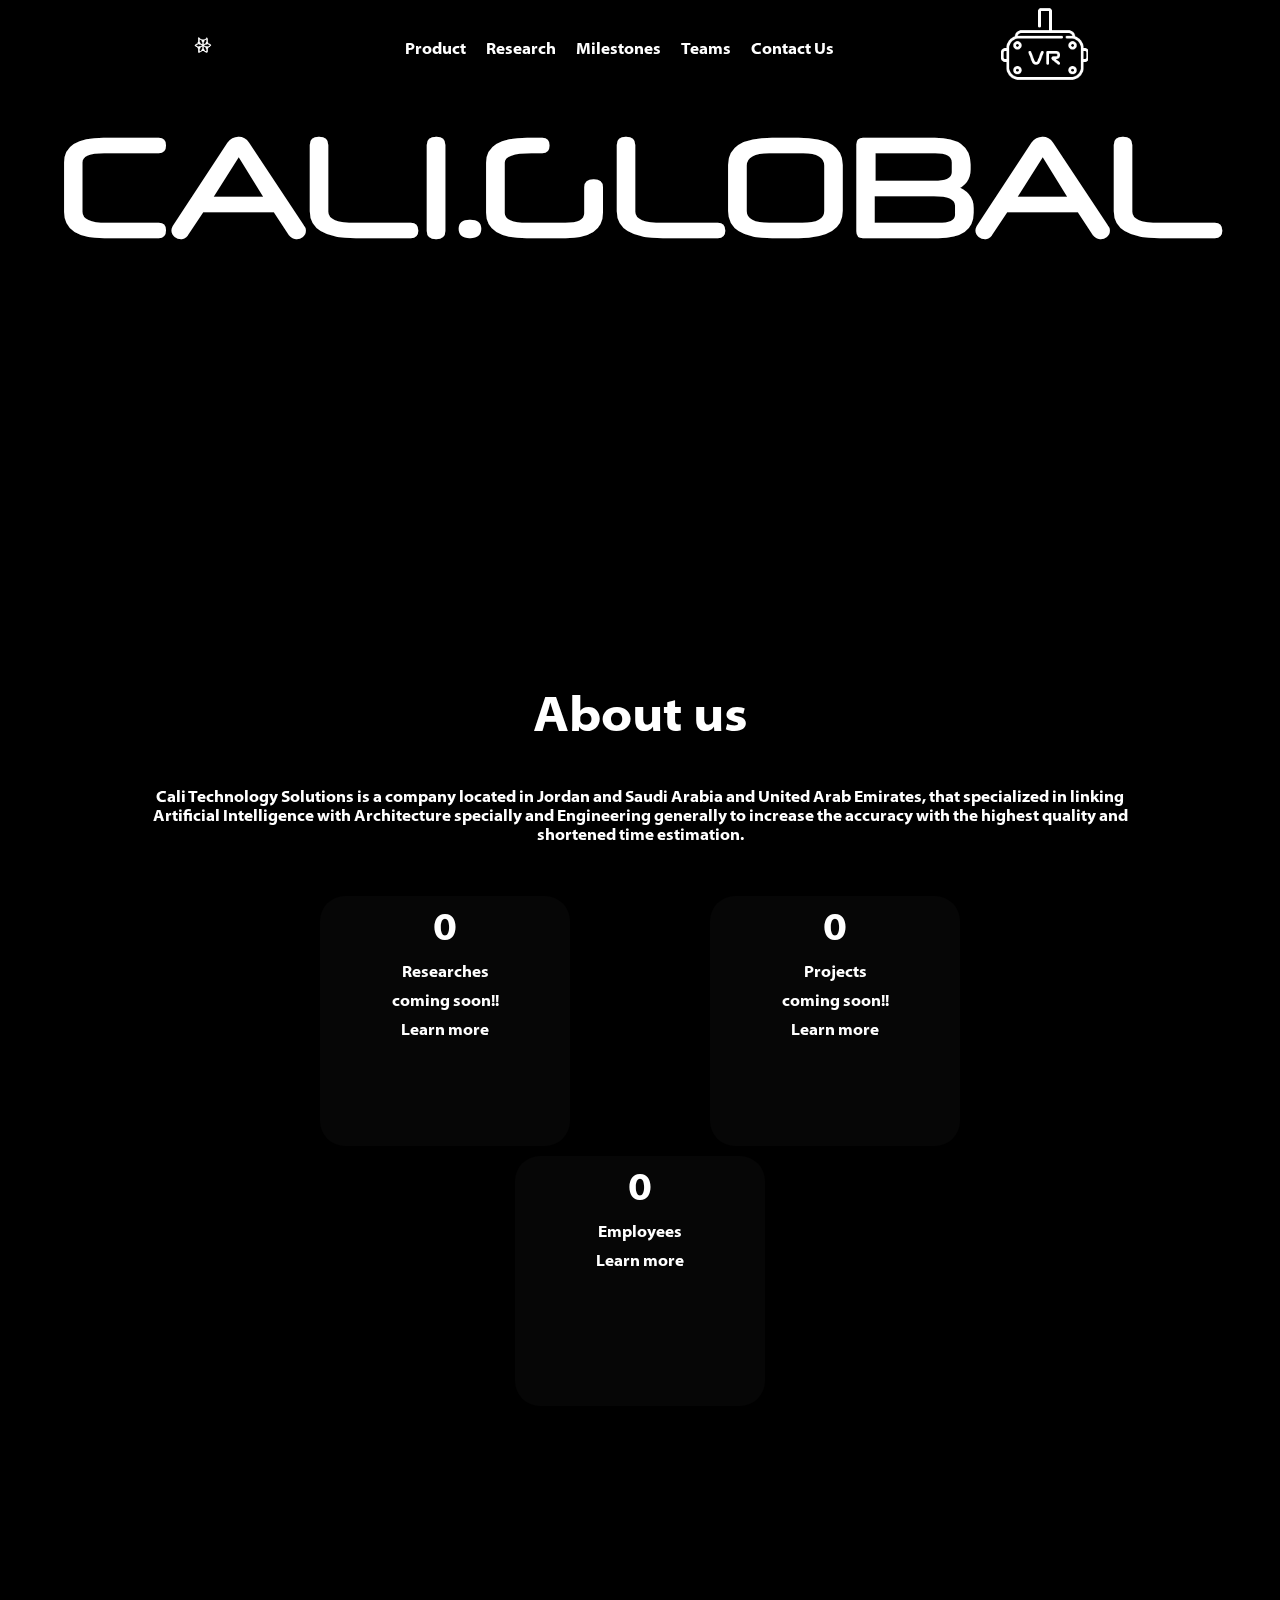
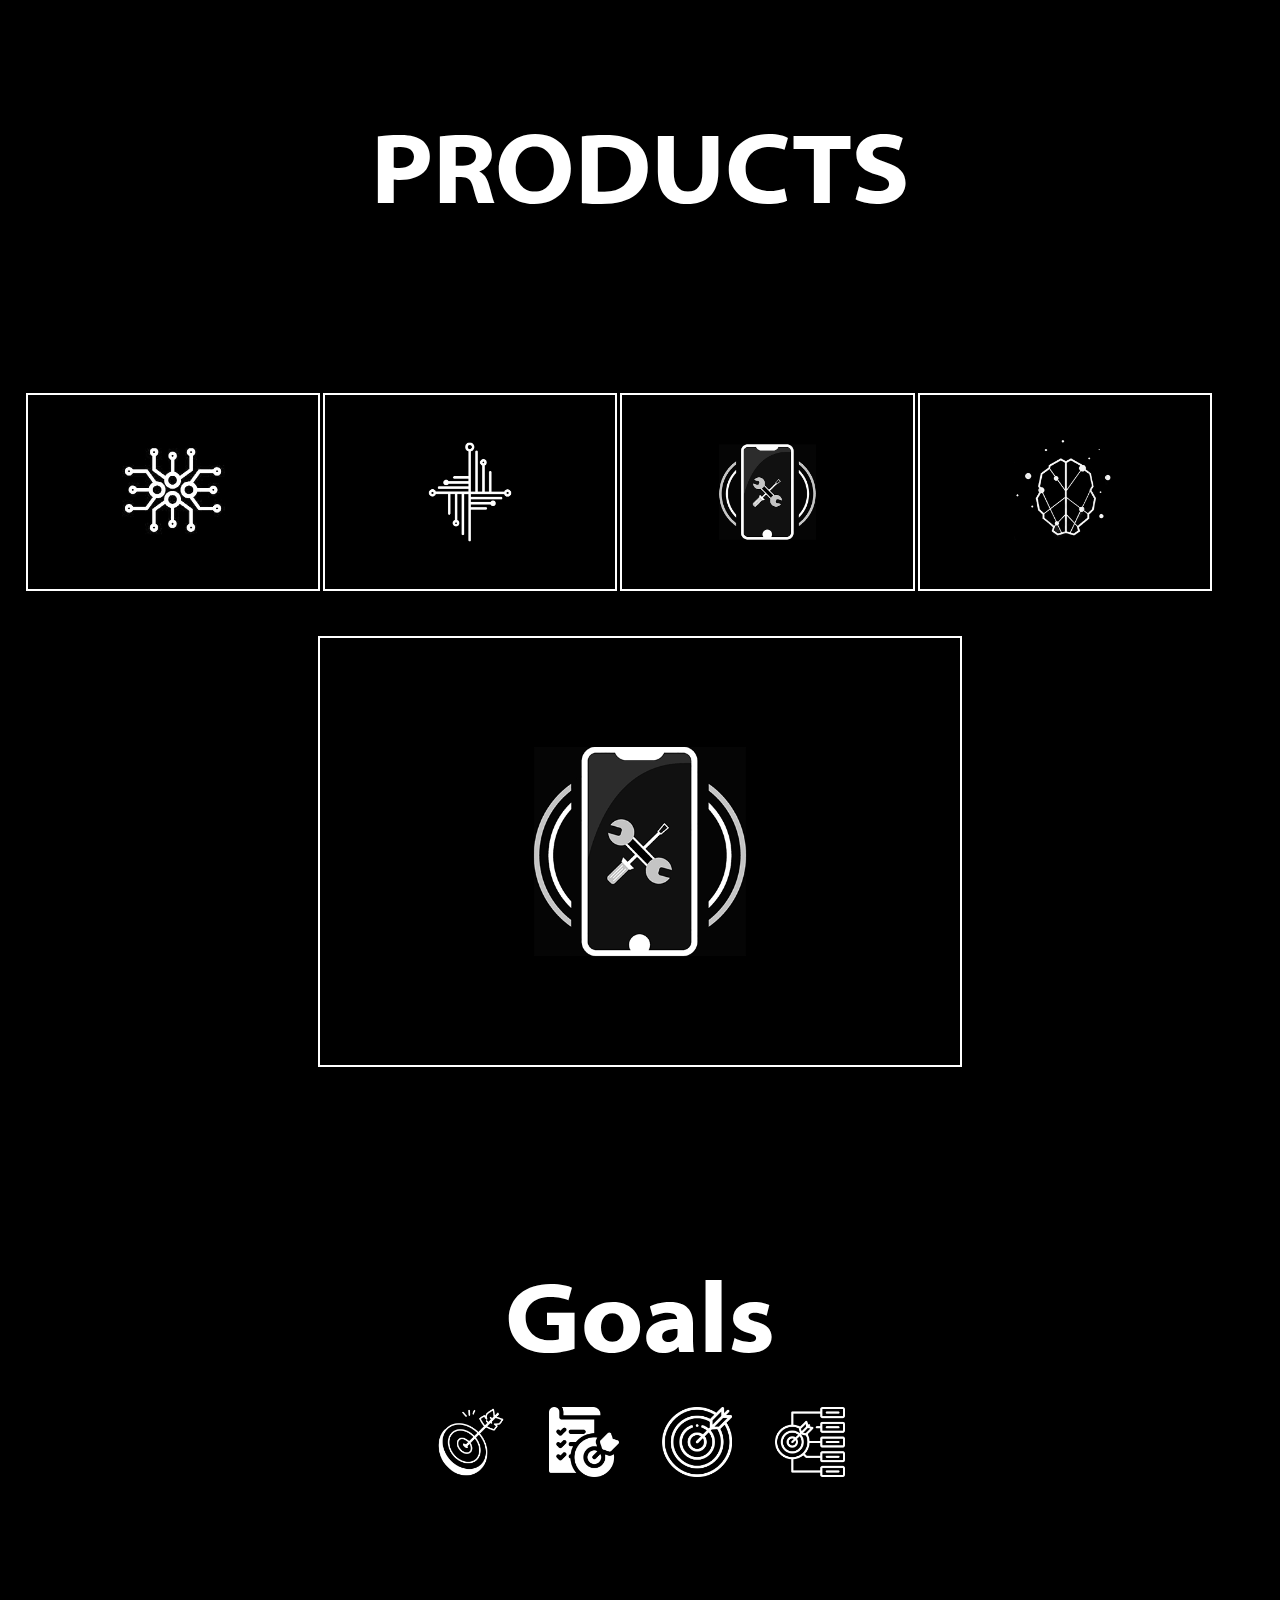
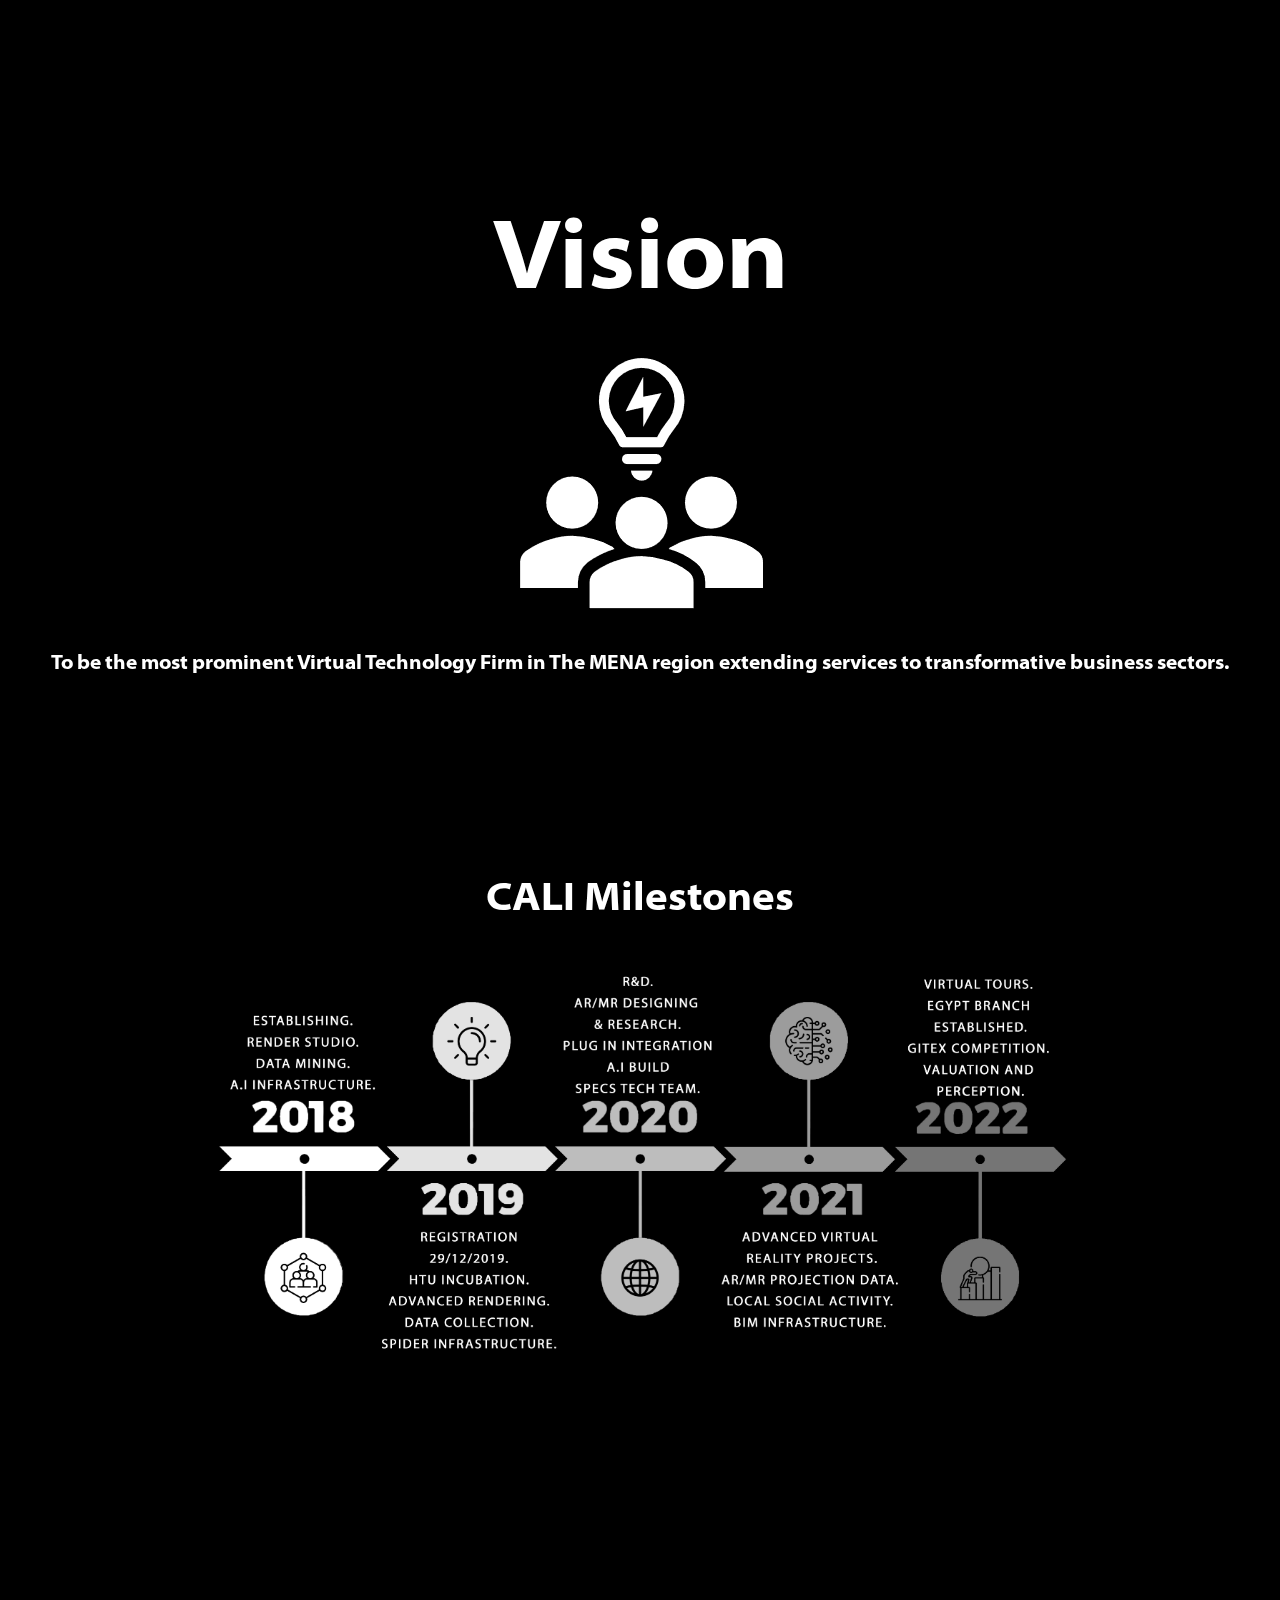
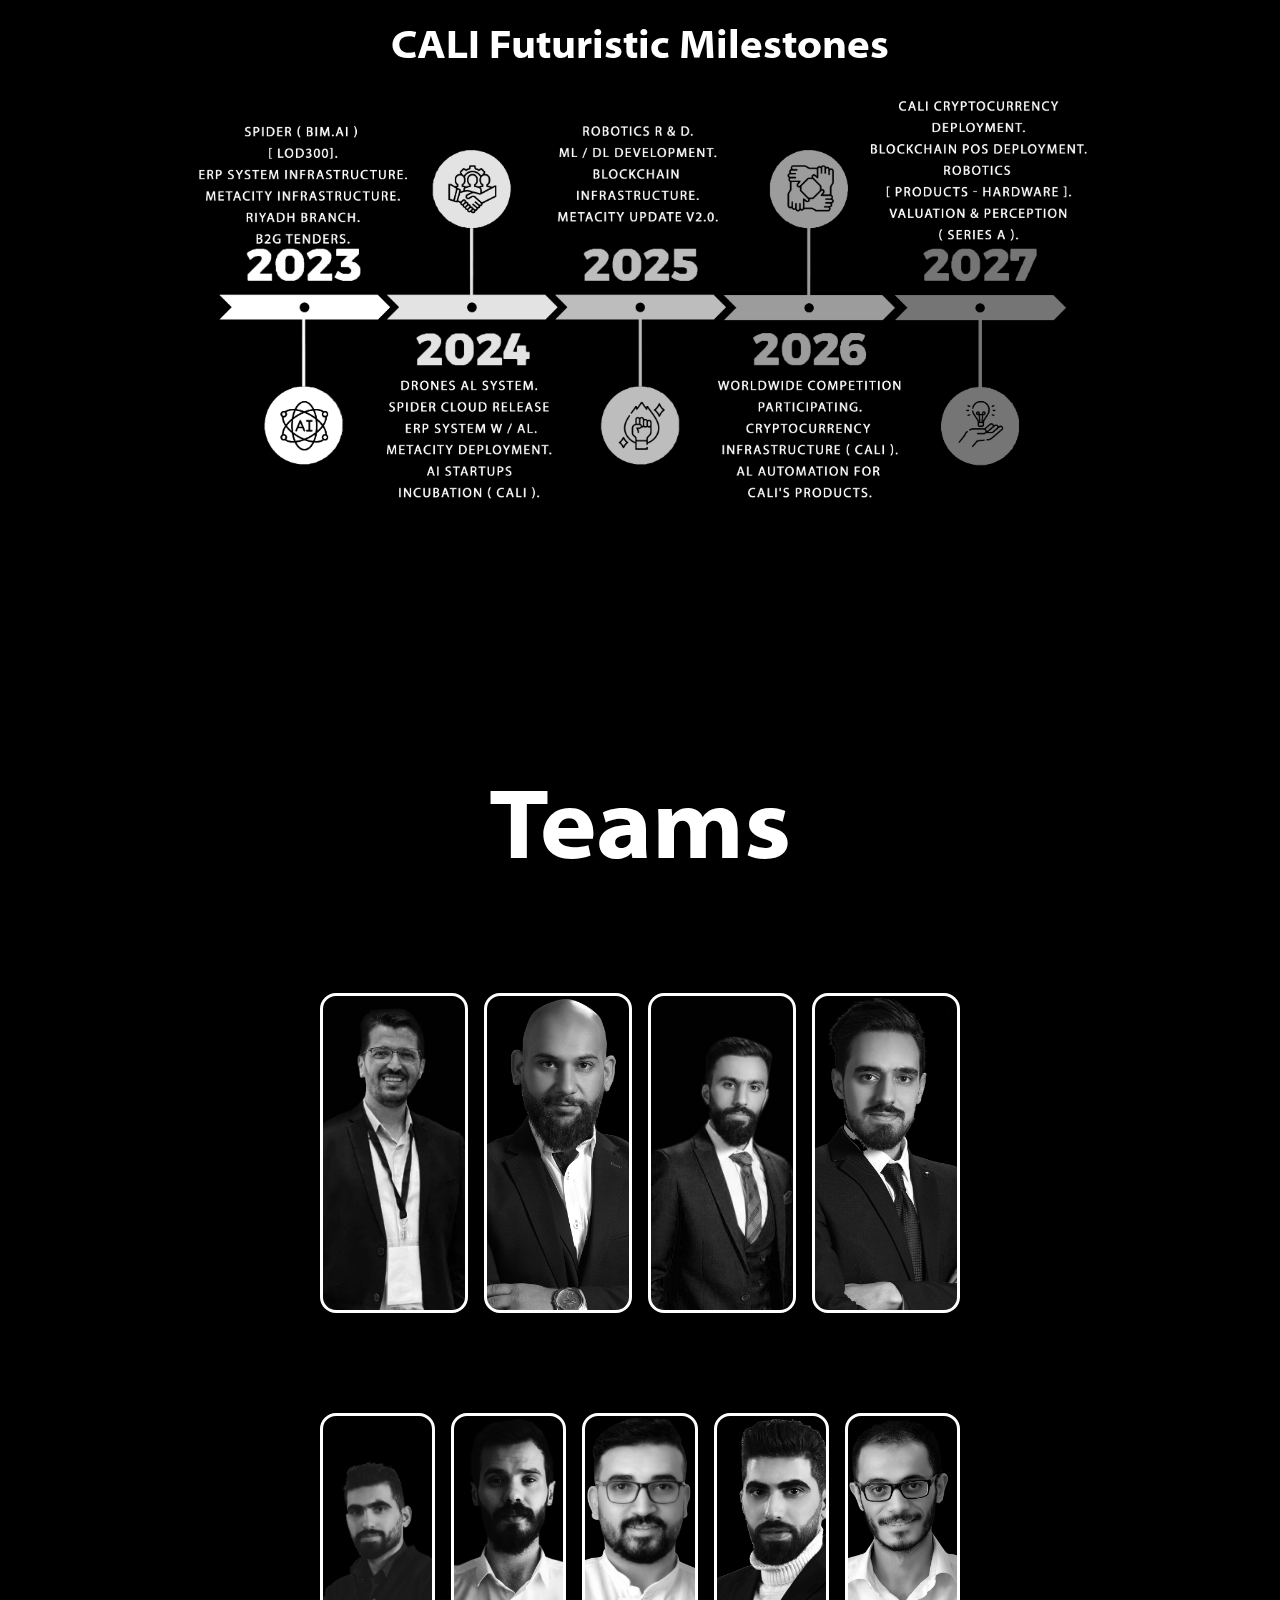
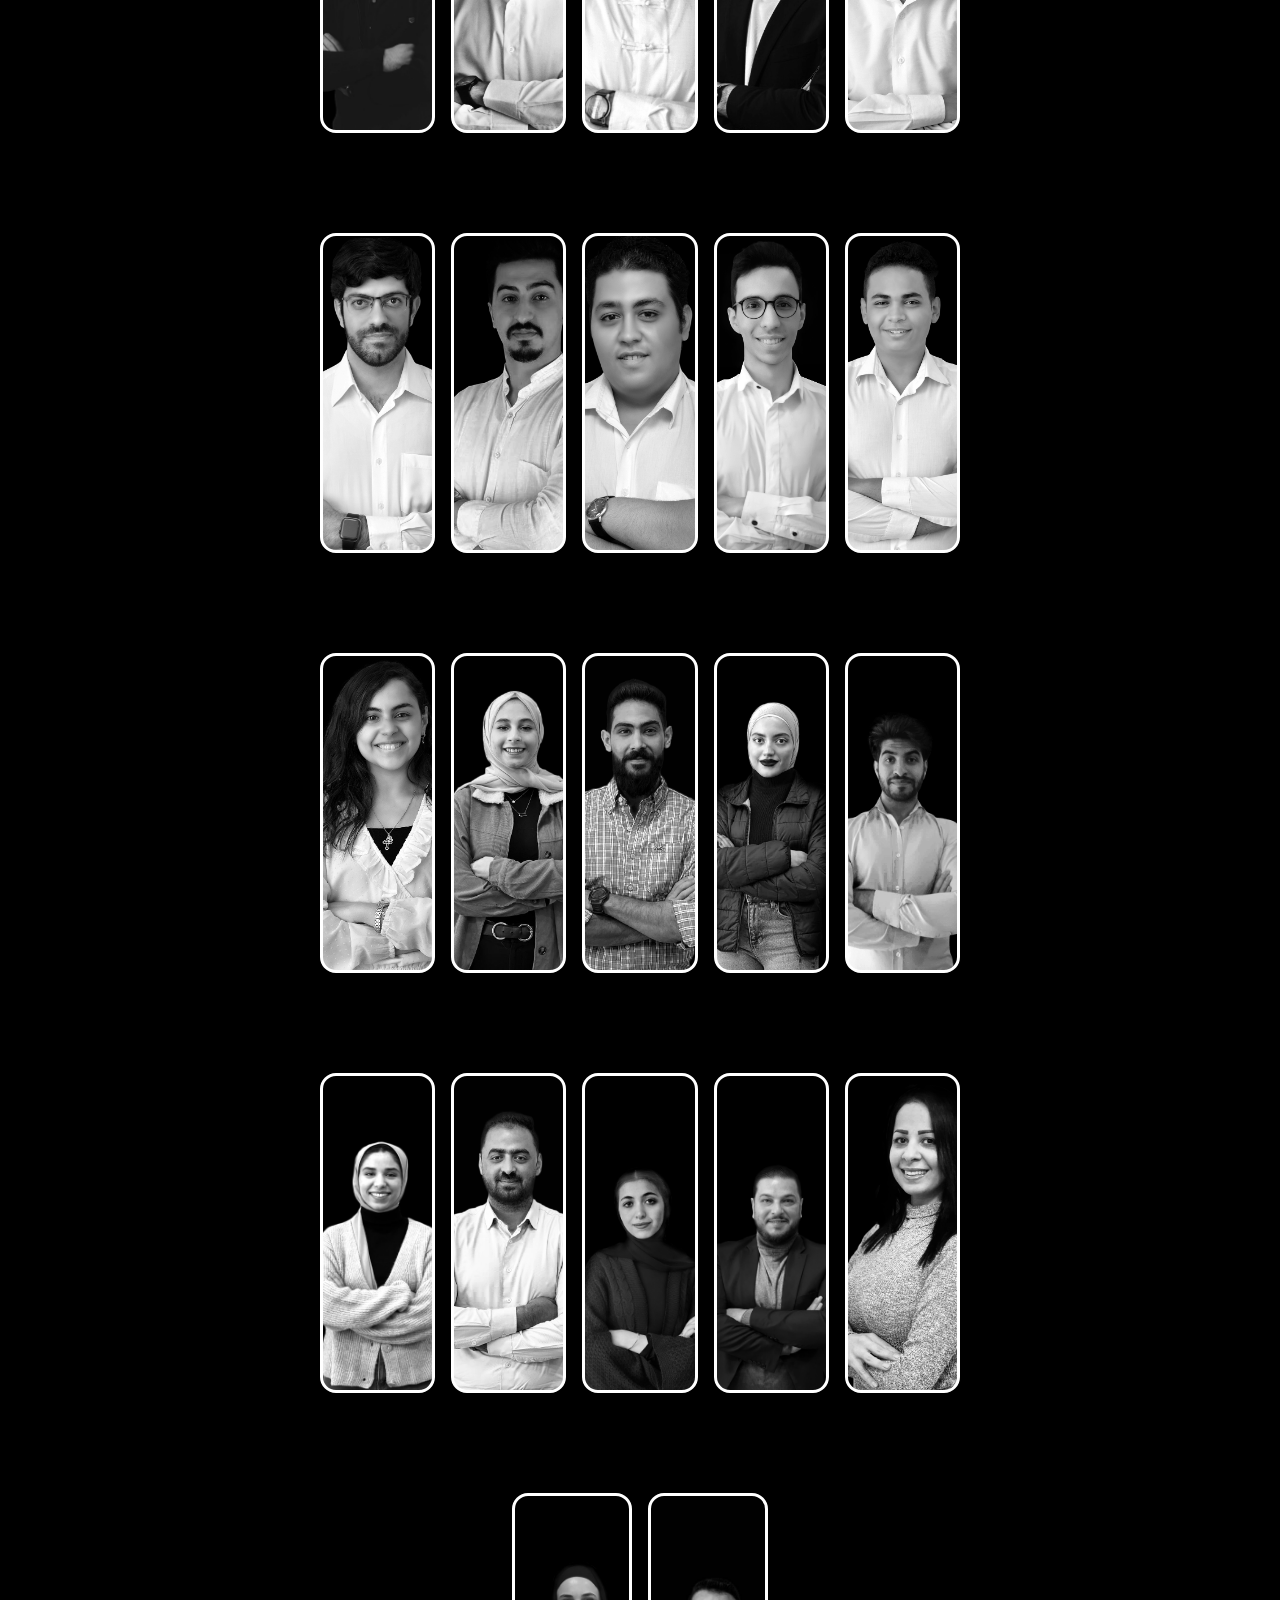
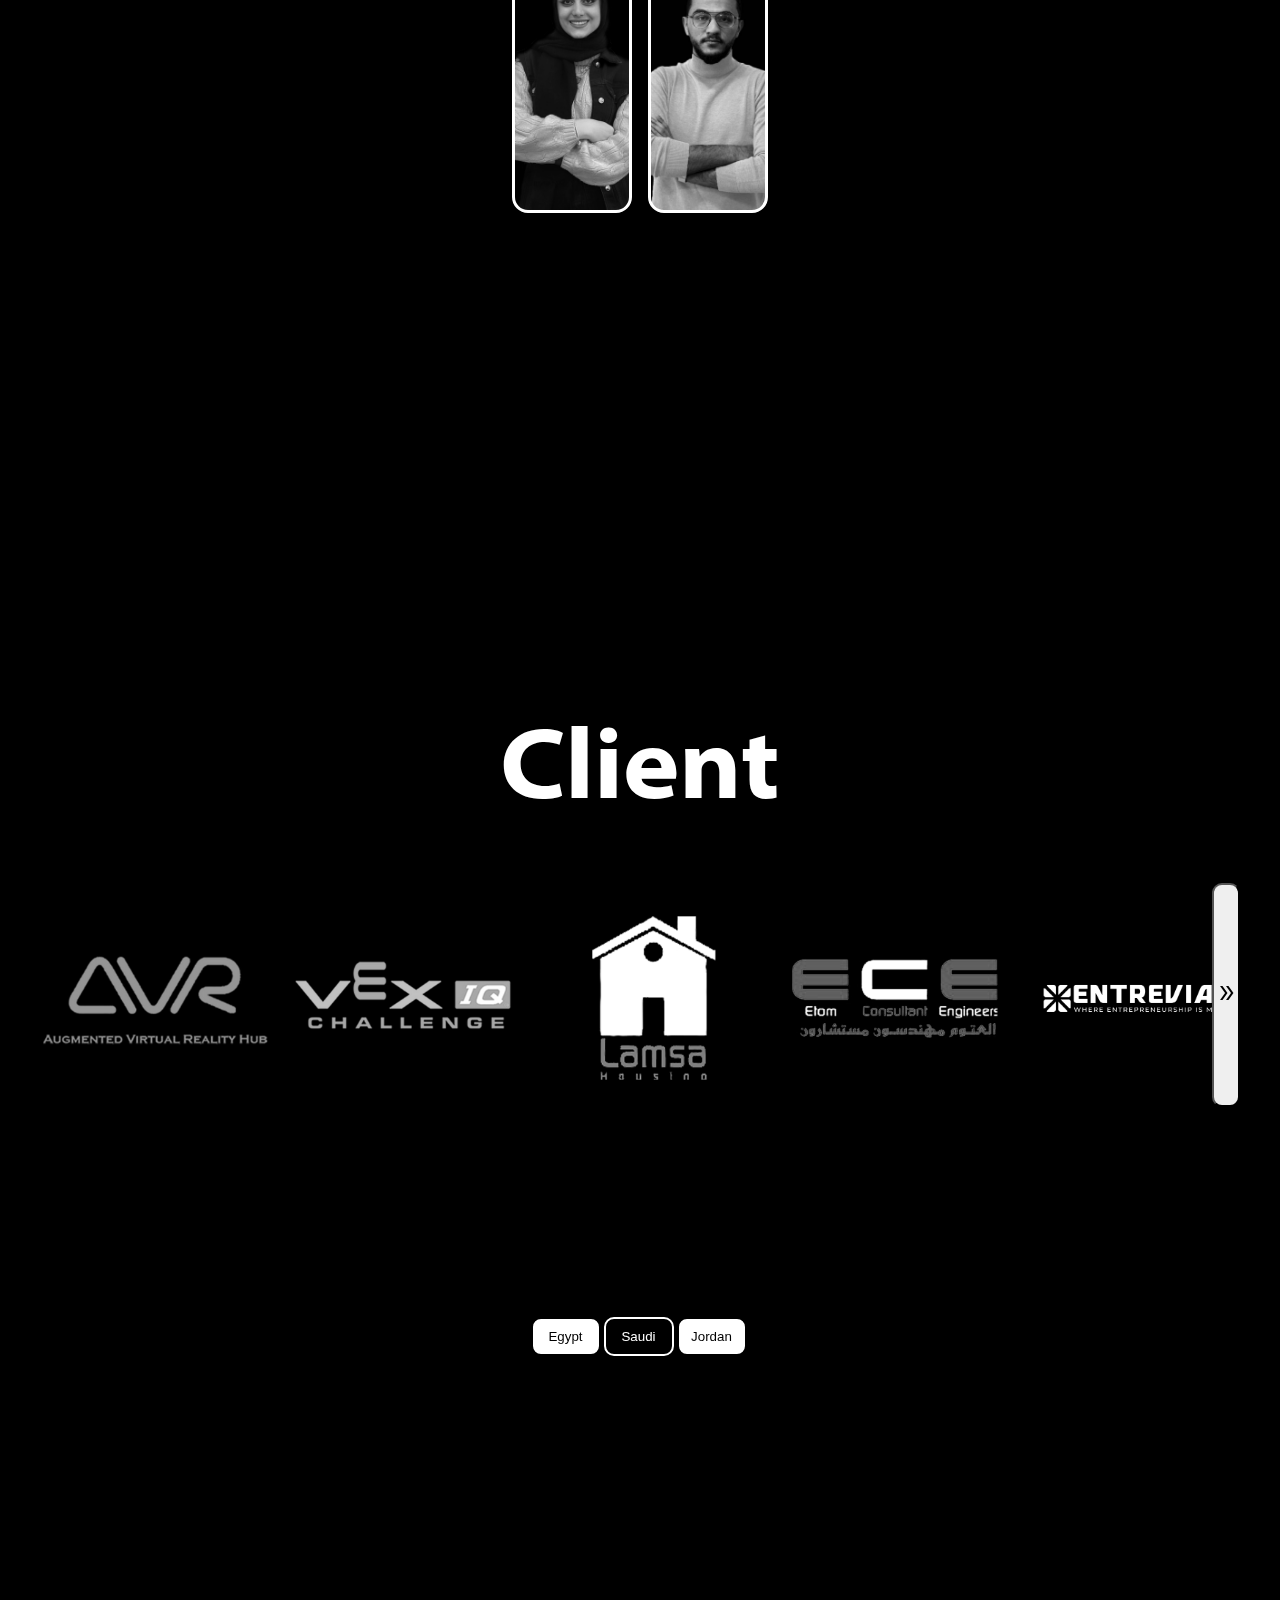
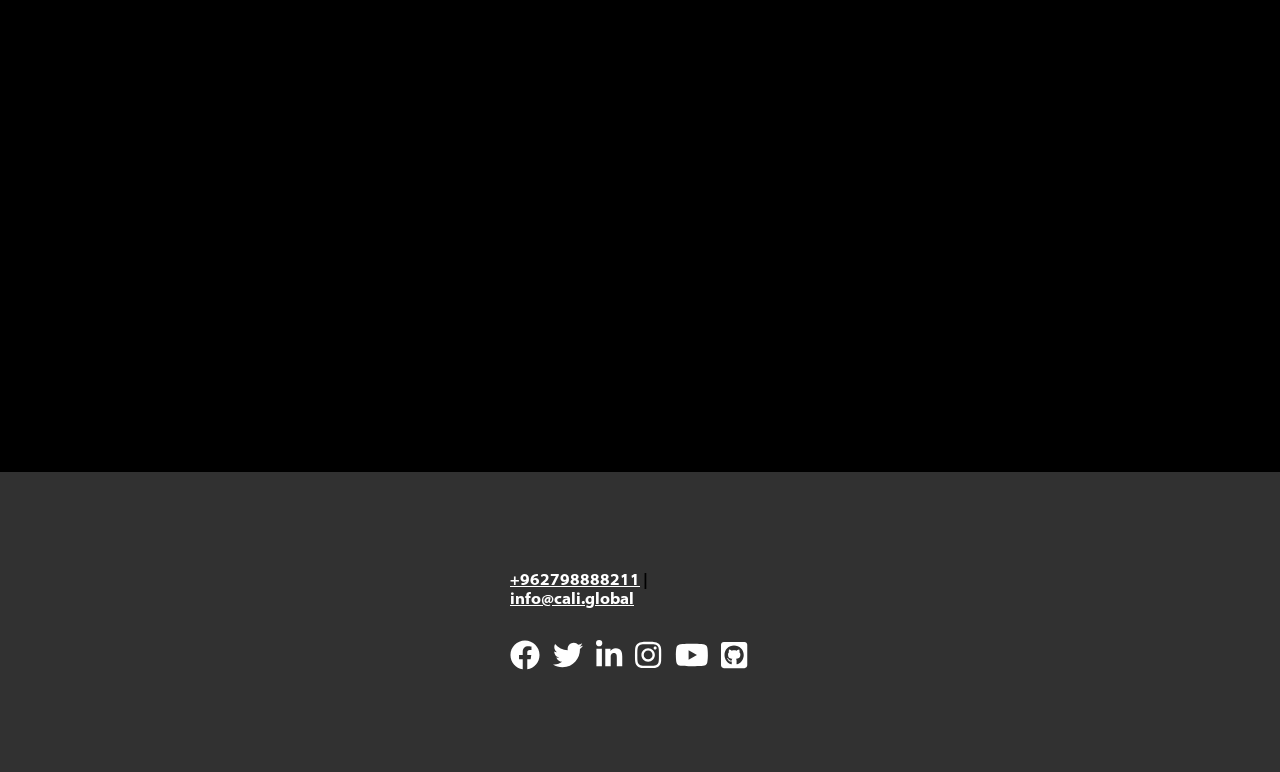
==== commit b297038d: "1.4" ====
--- a/index.html
+++ b/index.html
@@ -74,7 +74,7 @@
       <!-- ---------------nav----------------------- -->
       <section class="home" id="home">
         <div class="text" >
-            <div class="text2 cali-div" style=" font-size: 140;" >
+            <!-- <div class="text2 cali-div" style=" font-size: 140;" >
                 <h1 class="font-cali" data-aos="fade-down">CALI.GLOBAL</h1>
             </div>
             <div class="text2 cali-div2">
@@ -82,7 +82,7 @@
             </div>
             <div class="text2 cali-div3">
                 <h1 class="font-cali" data-aos="fade-down">CALI.GLOBAL</h1>
-            </div>
+            </div> -->
             <h1 class="font-cali" data-aos="fade-down" class="text-cali">CALI.GLOBAL</h1>  
         </div>
 
--- a/css/index.css
+++ b/css/index.css
@@ -82,10 +82,10 @@
 }
 
 .vr{
-  width: 100px;
-  height: 100%;
+  width: 87px;
+  height: 96%;
   background-image: url(../img/vr.png );  
-  background-size: cover;
+  background-size: 88px;
   position: absolute;
 
   right: 0;
@@ -769,7 +769,7 @@
 }
 
 .goals img{
-  width: 14%;
+  width: 10%;
   /* cursor: pointer; */
   transition: 1s;
   padding: 20px;
@@ -795,7 +795,7 @@
 
 .goal-h{
   transition: 1s;
-  height: 100px;
+  height: 130px;
 }
 
 
@@ -917,6 +917,14 @@
   border: white solid 3px;
   color: white;
 }
+
+
+
+
+
+
+
+
 
 /* ---------------------media------------ */
 
@@ -1113,6 +1121,14 @@
 
 }
 
+@media only screen and (min-width: 600px) {
+  .goals img{
+    width: 70px;
+    /* margin: auto; */
+  }
+
+}
+
 
 
 
